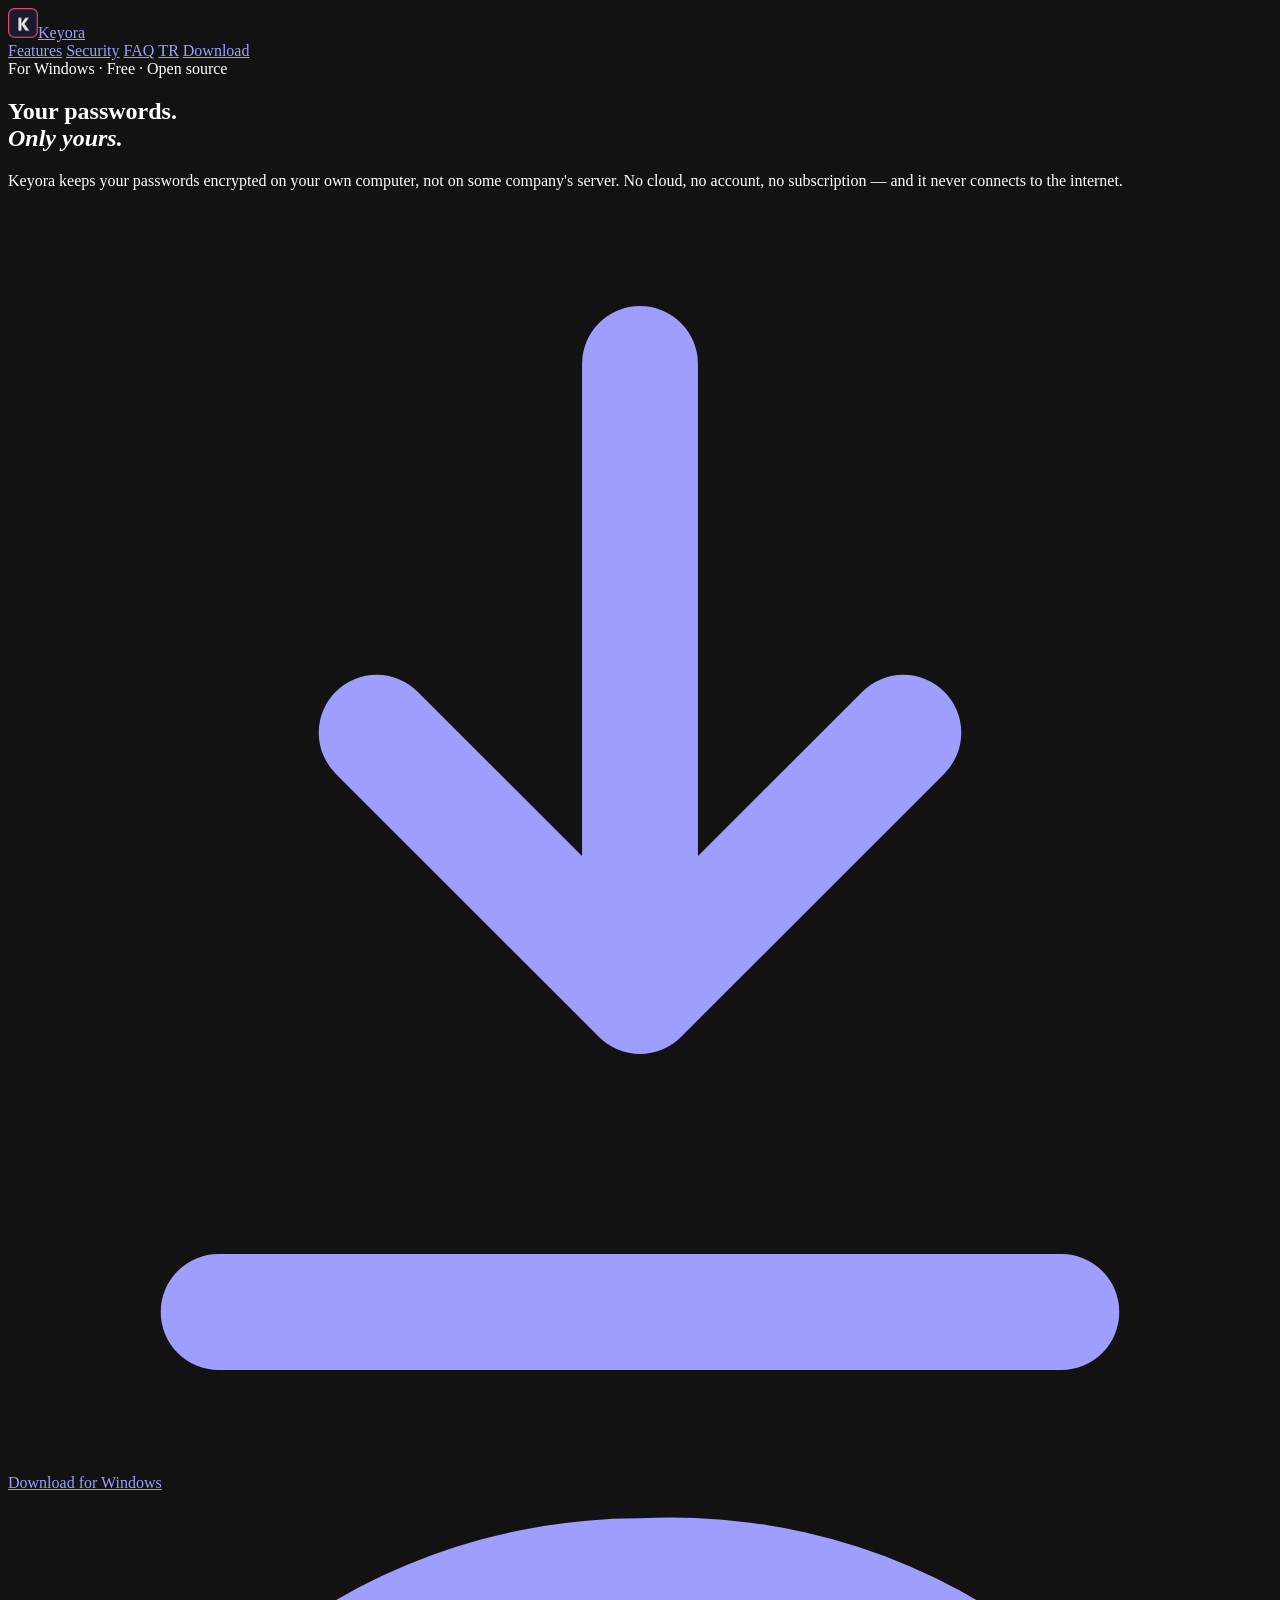
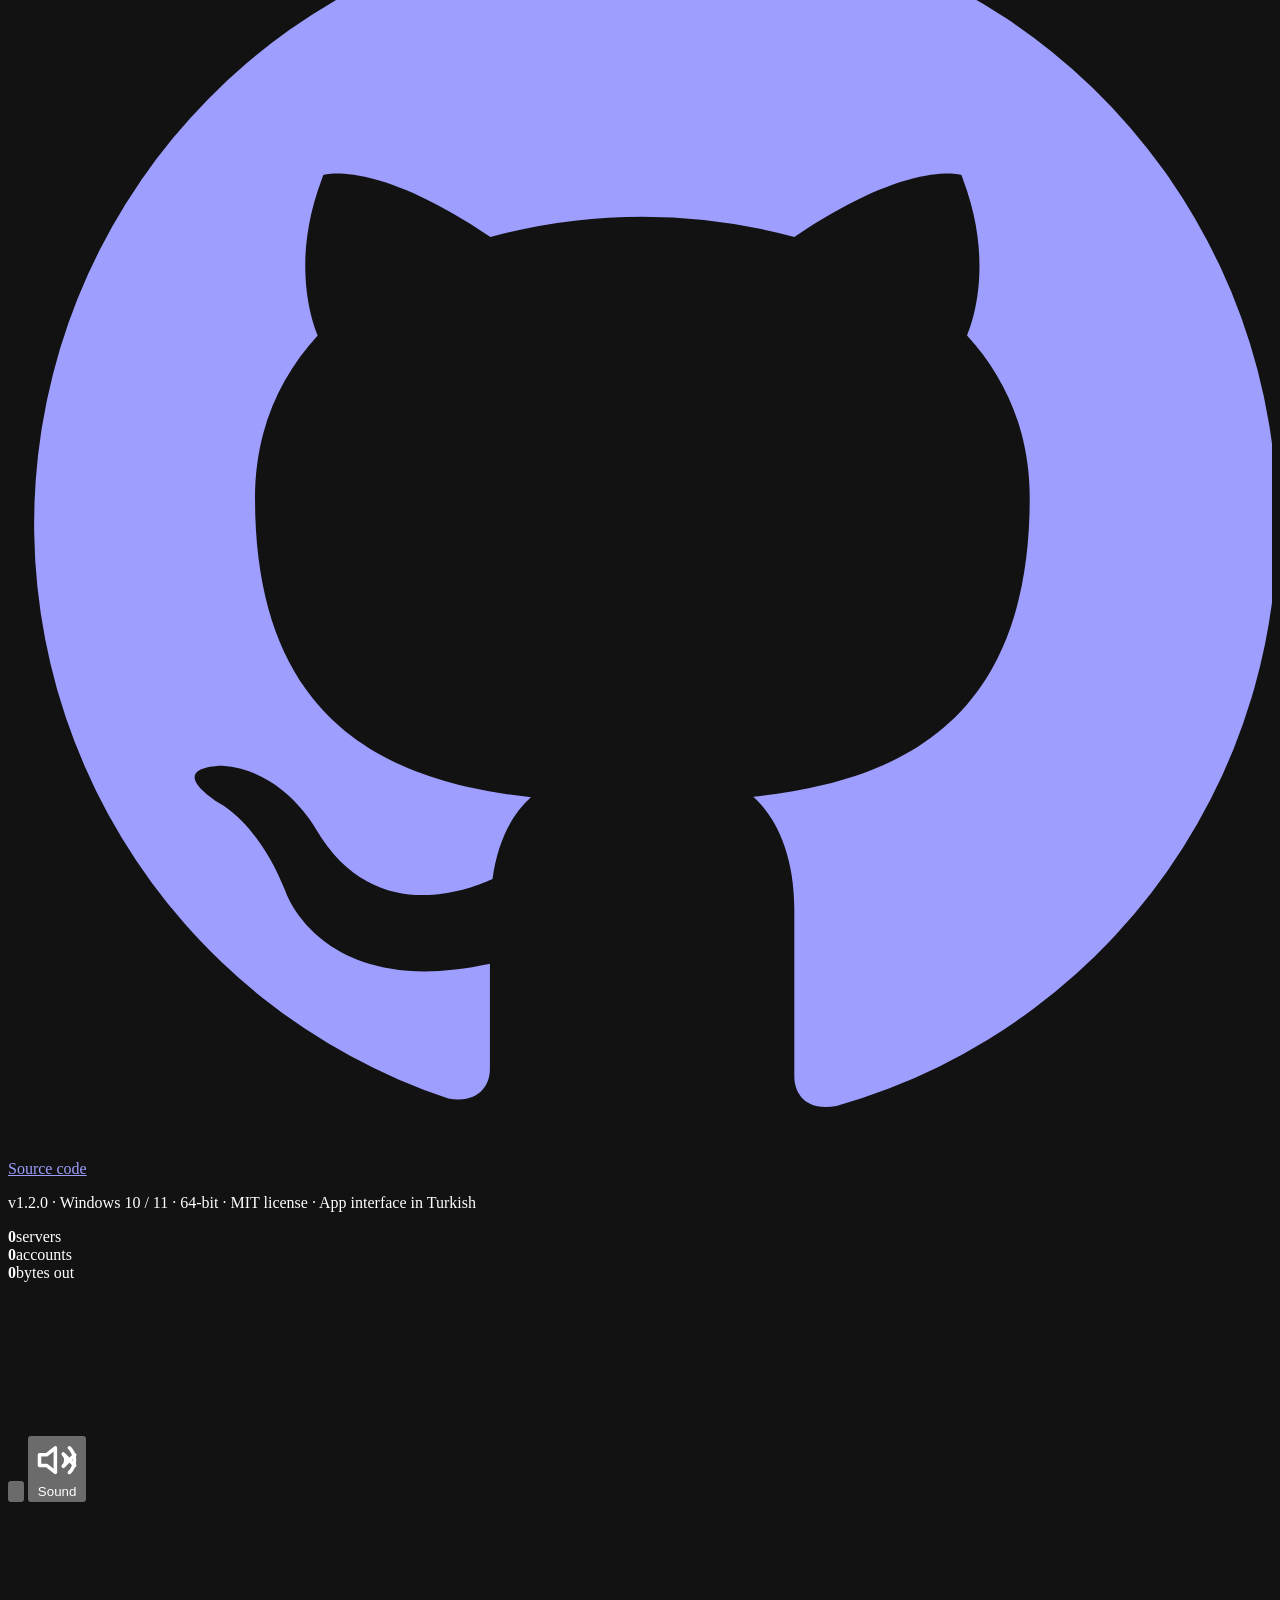
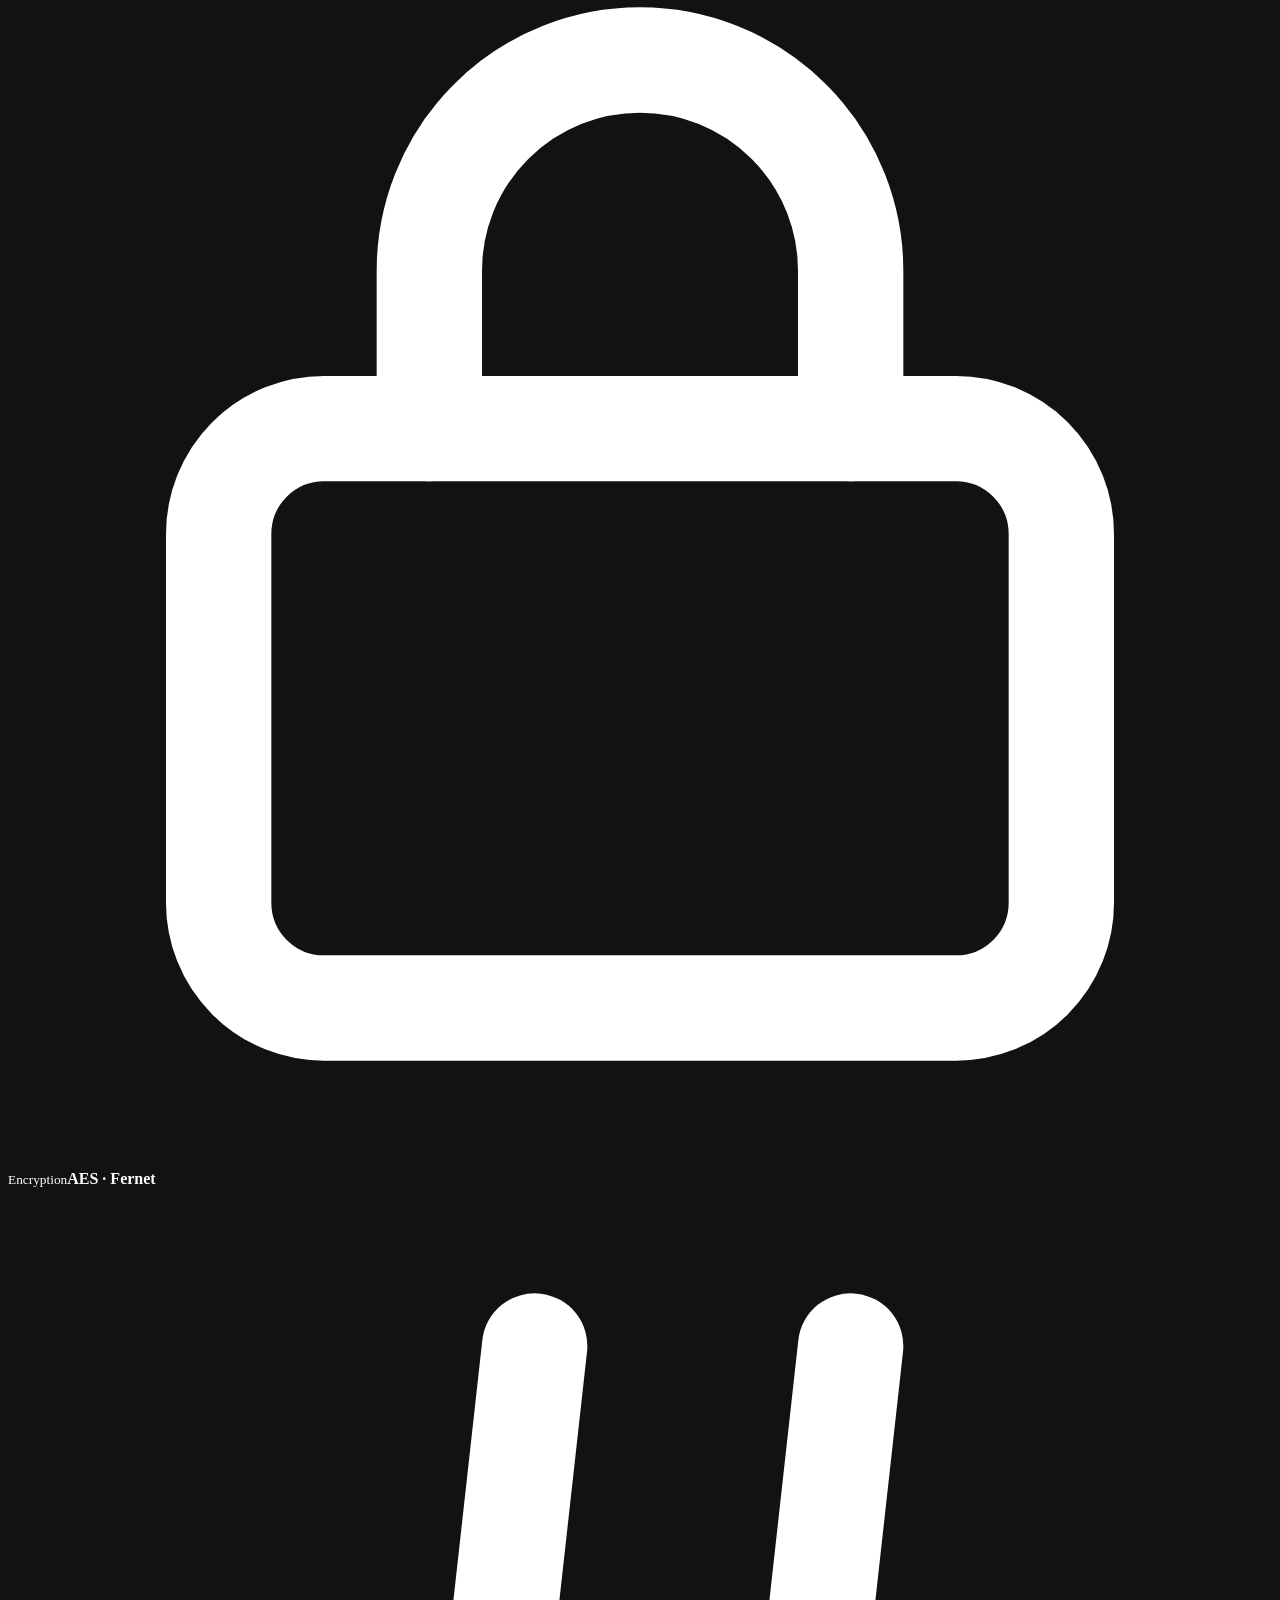
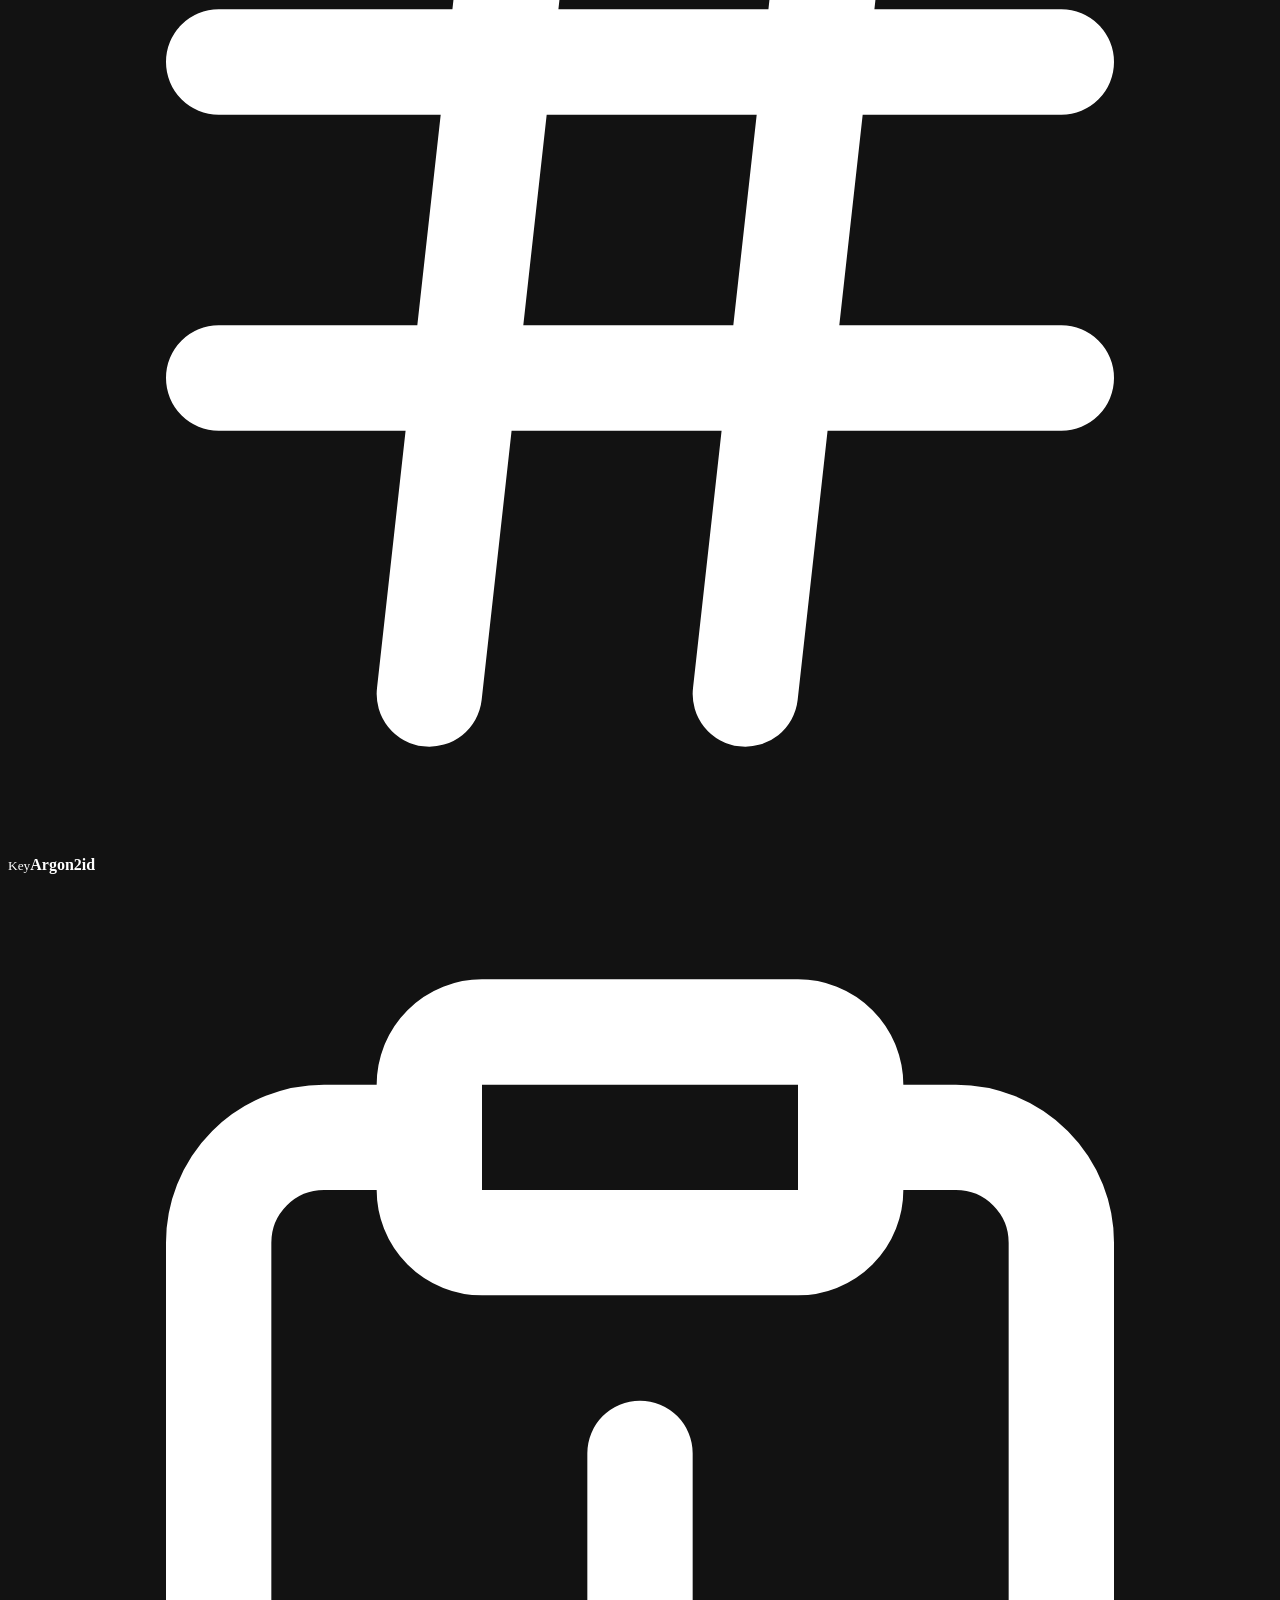
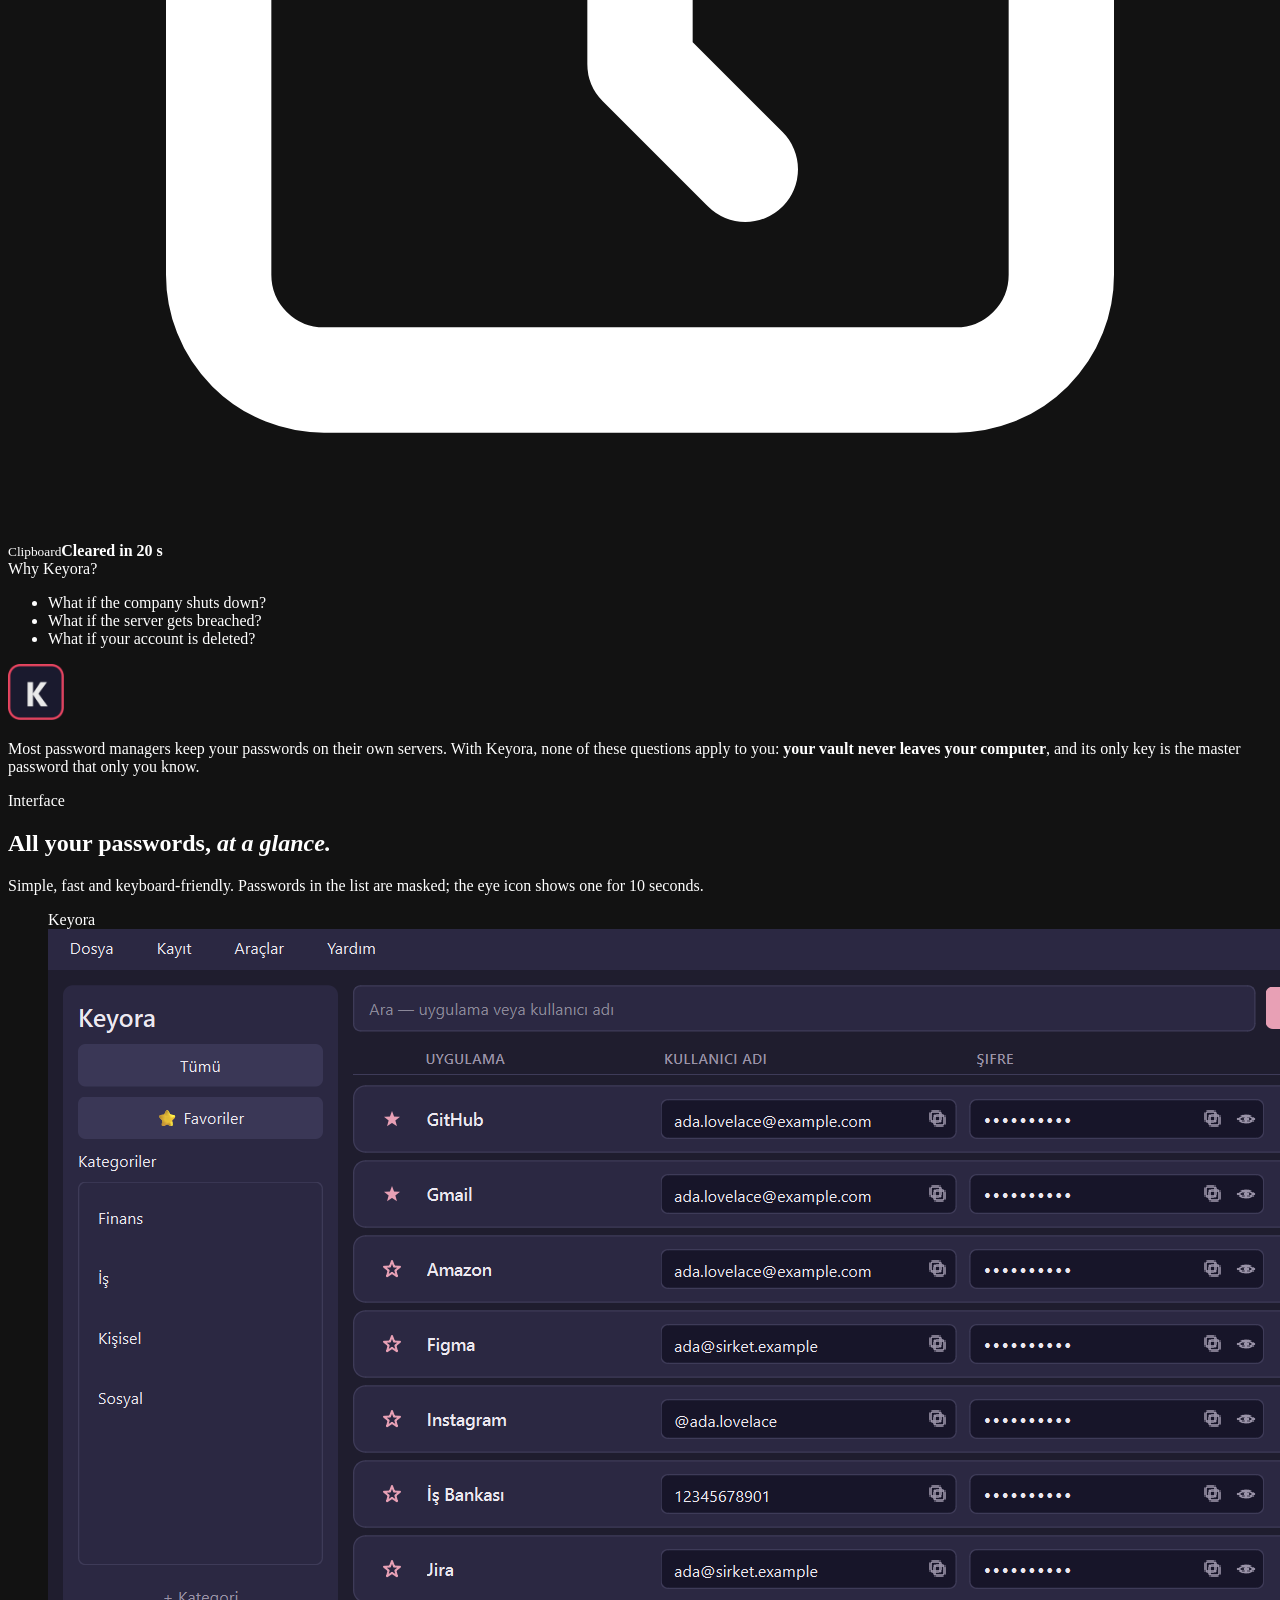
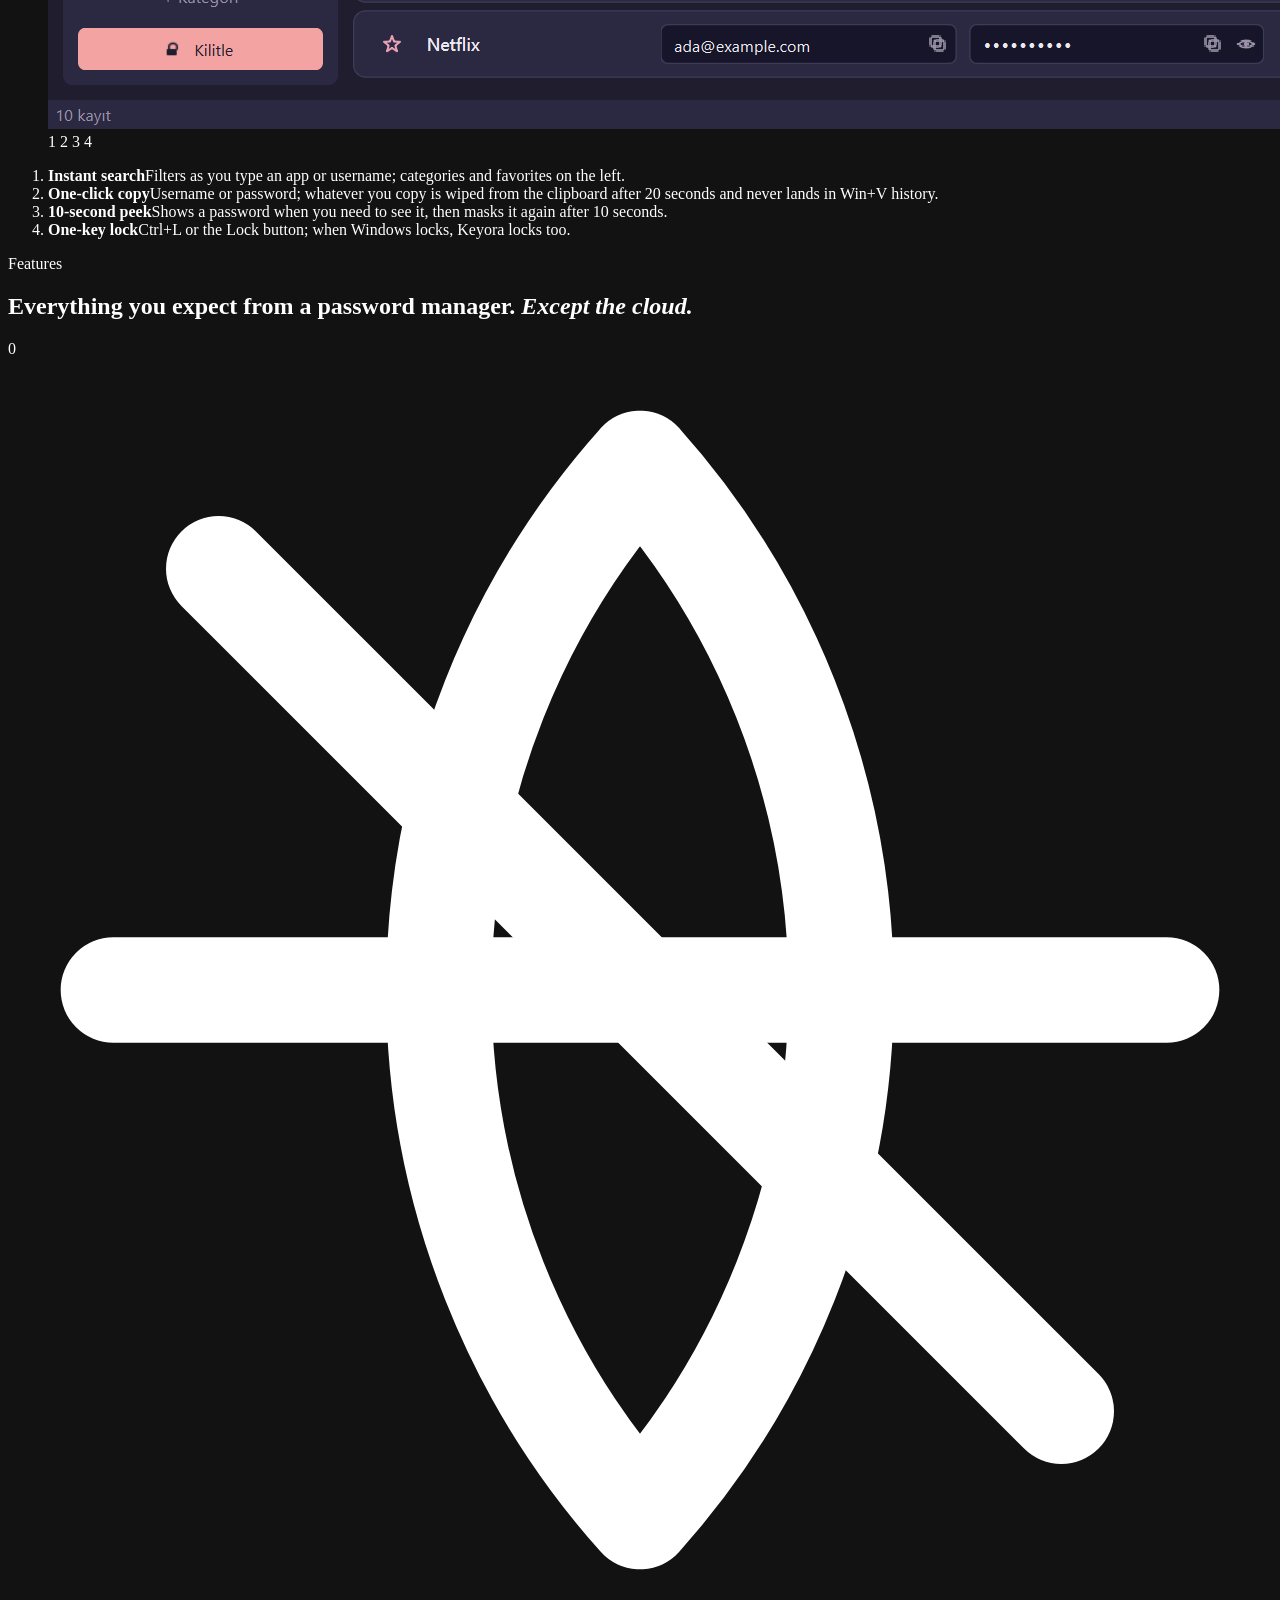
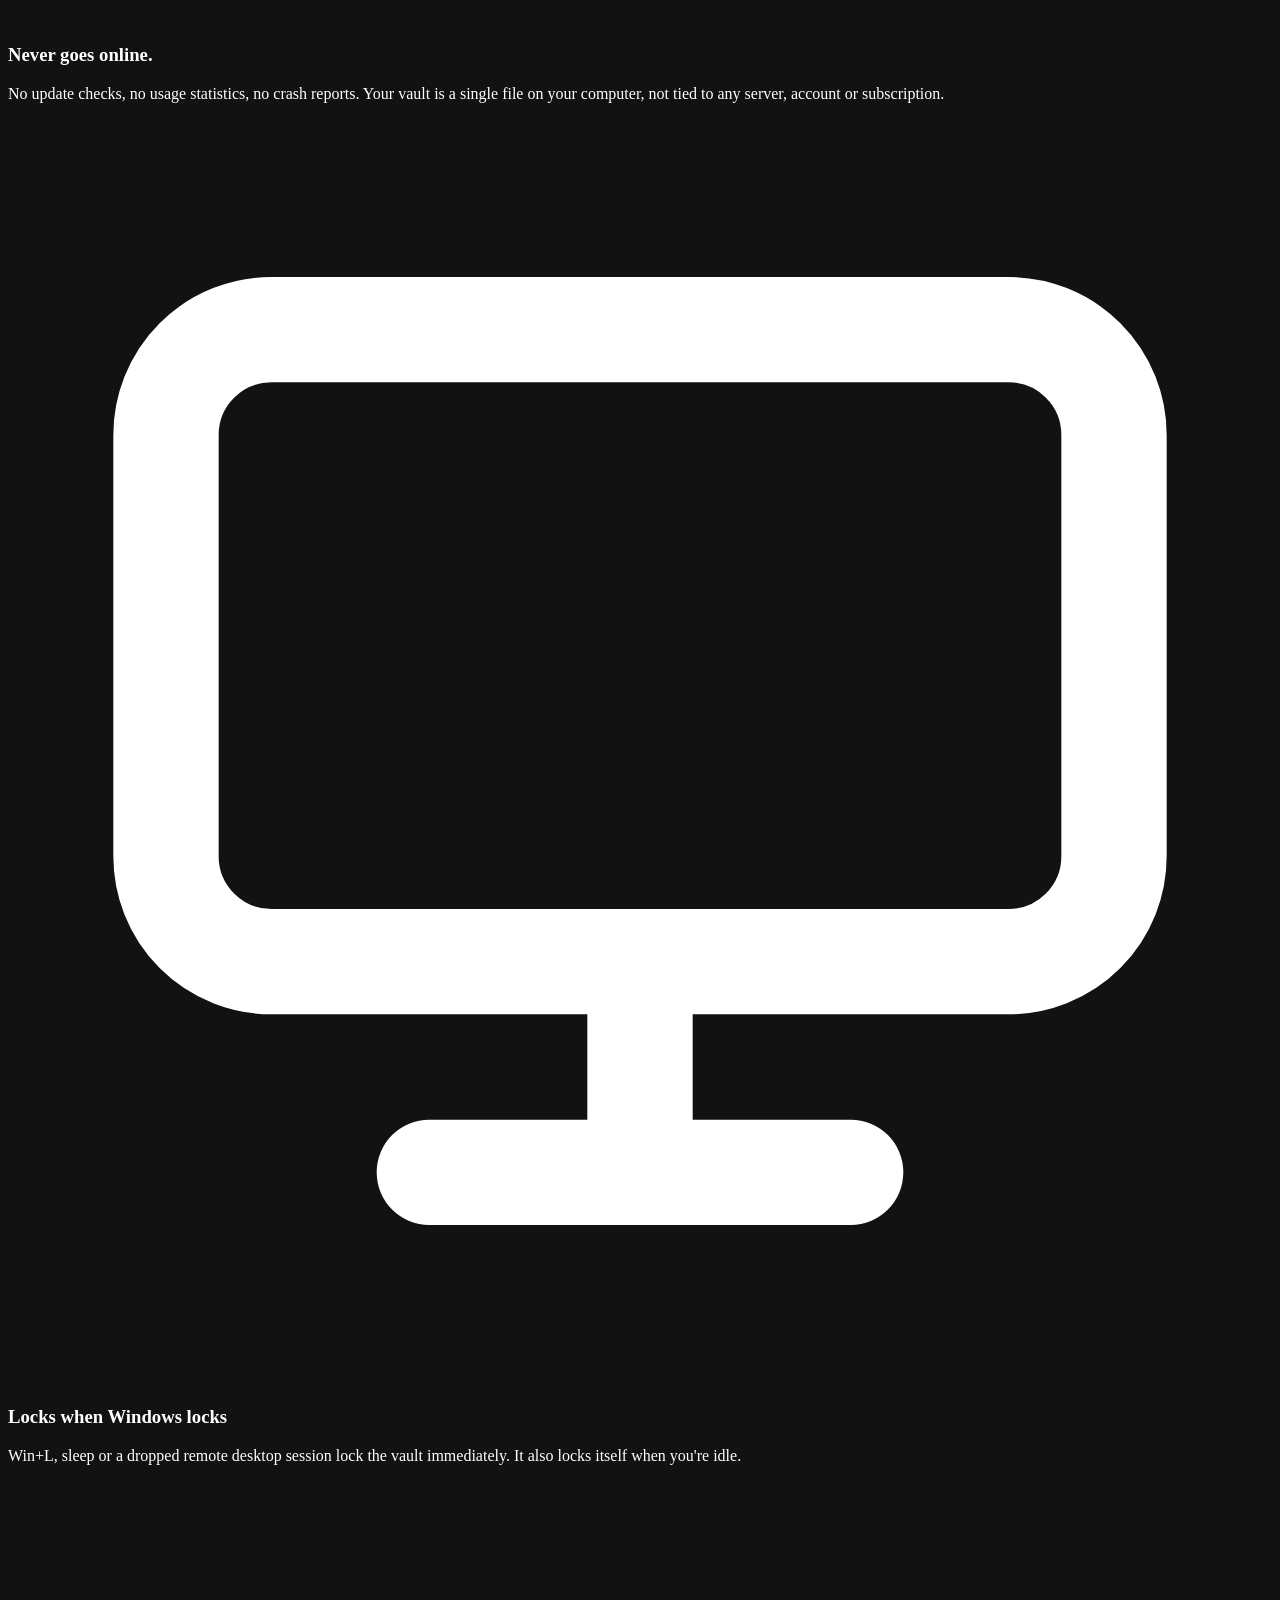
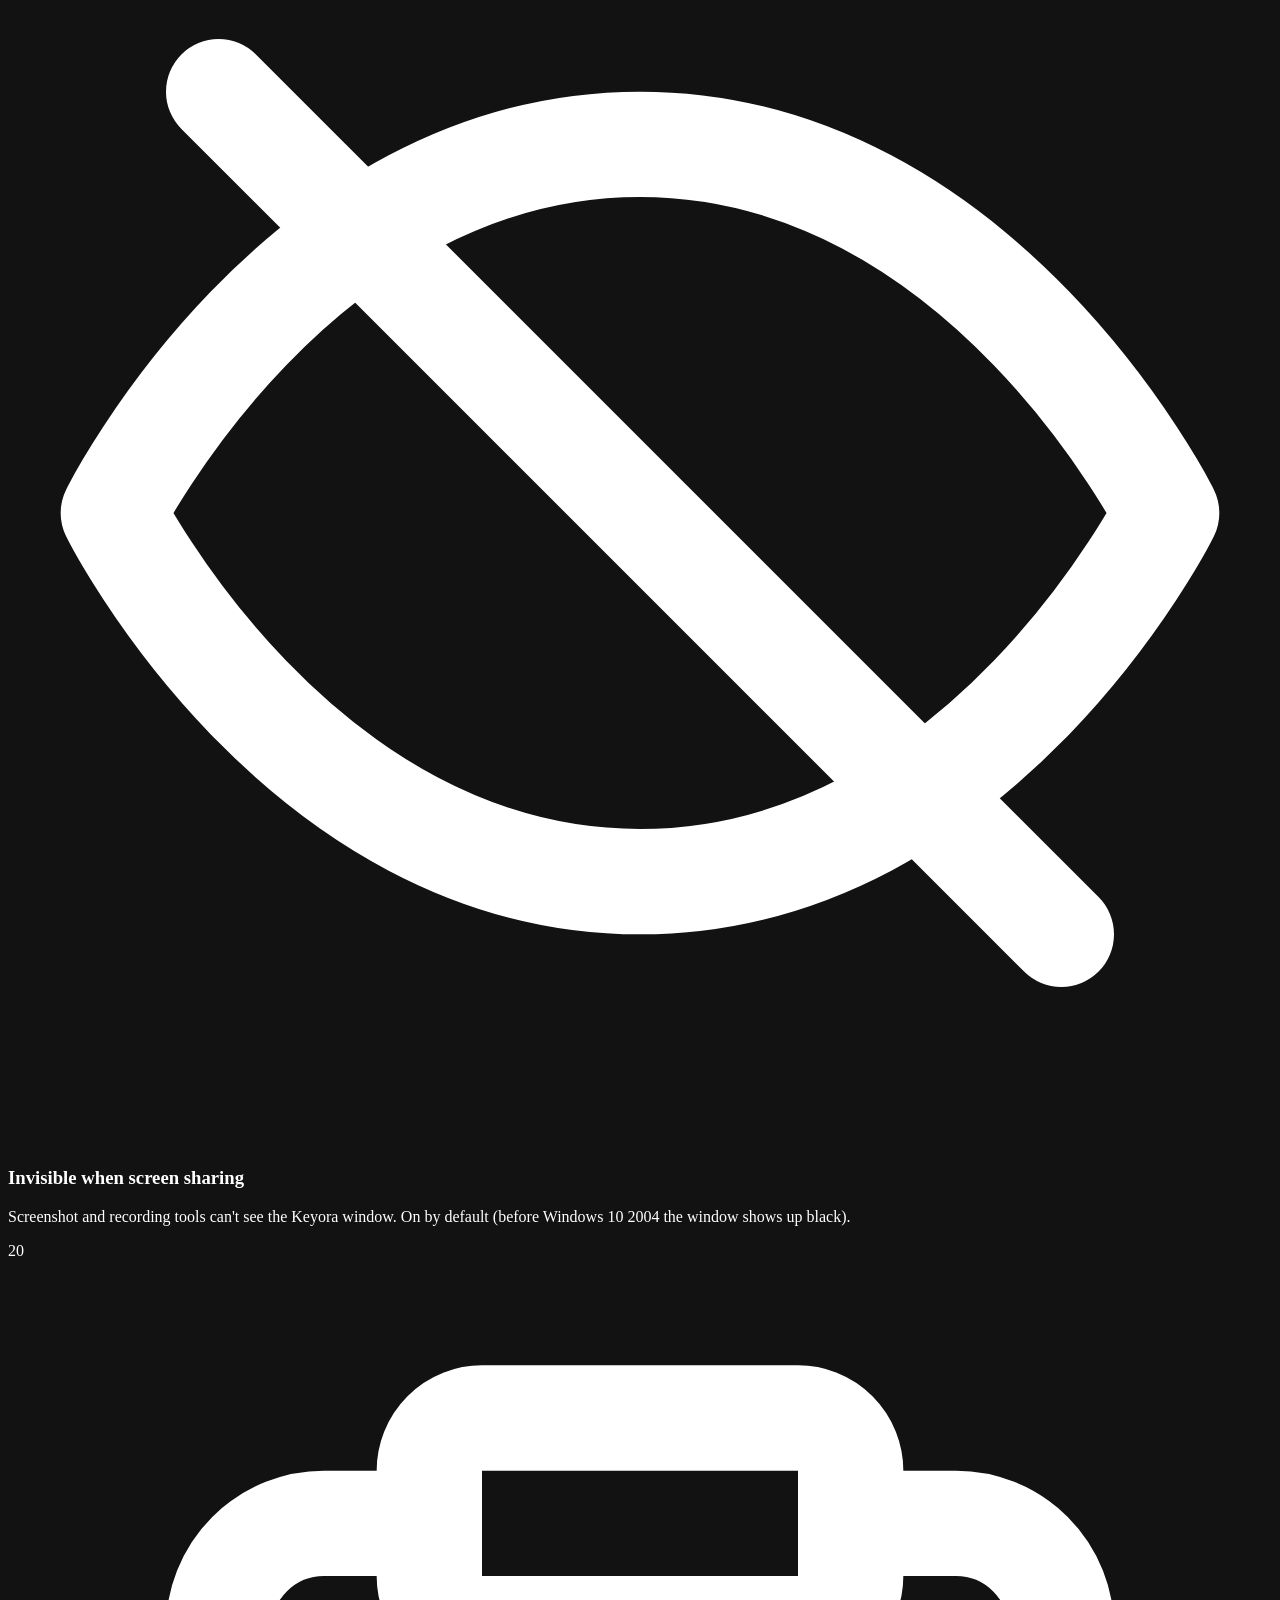
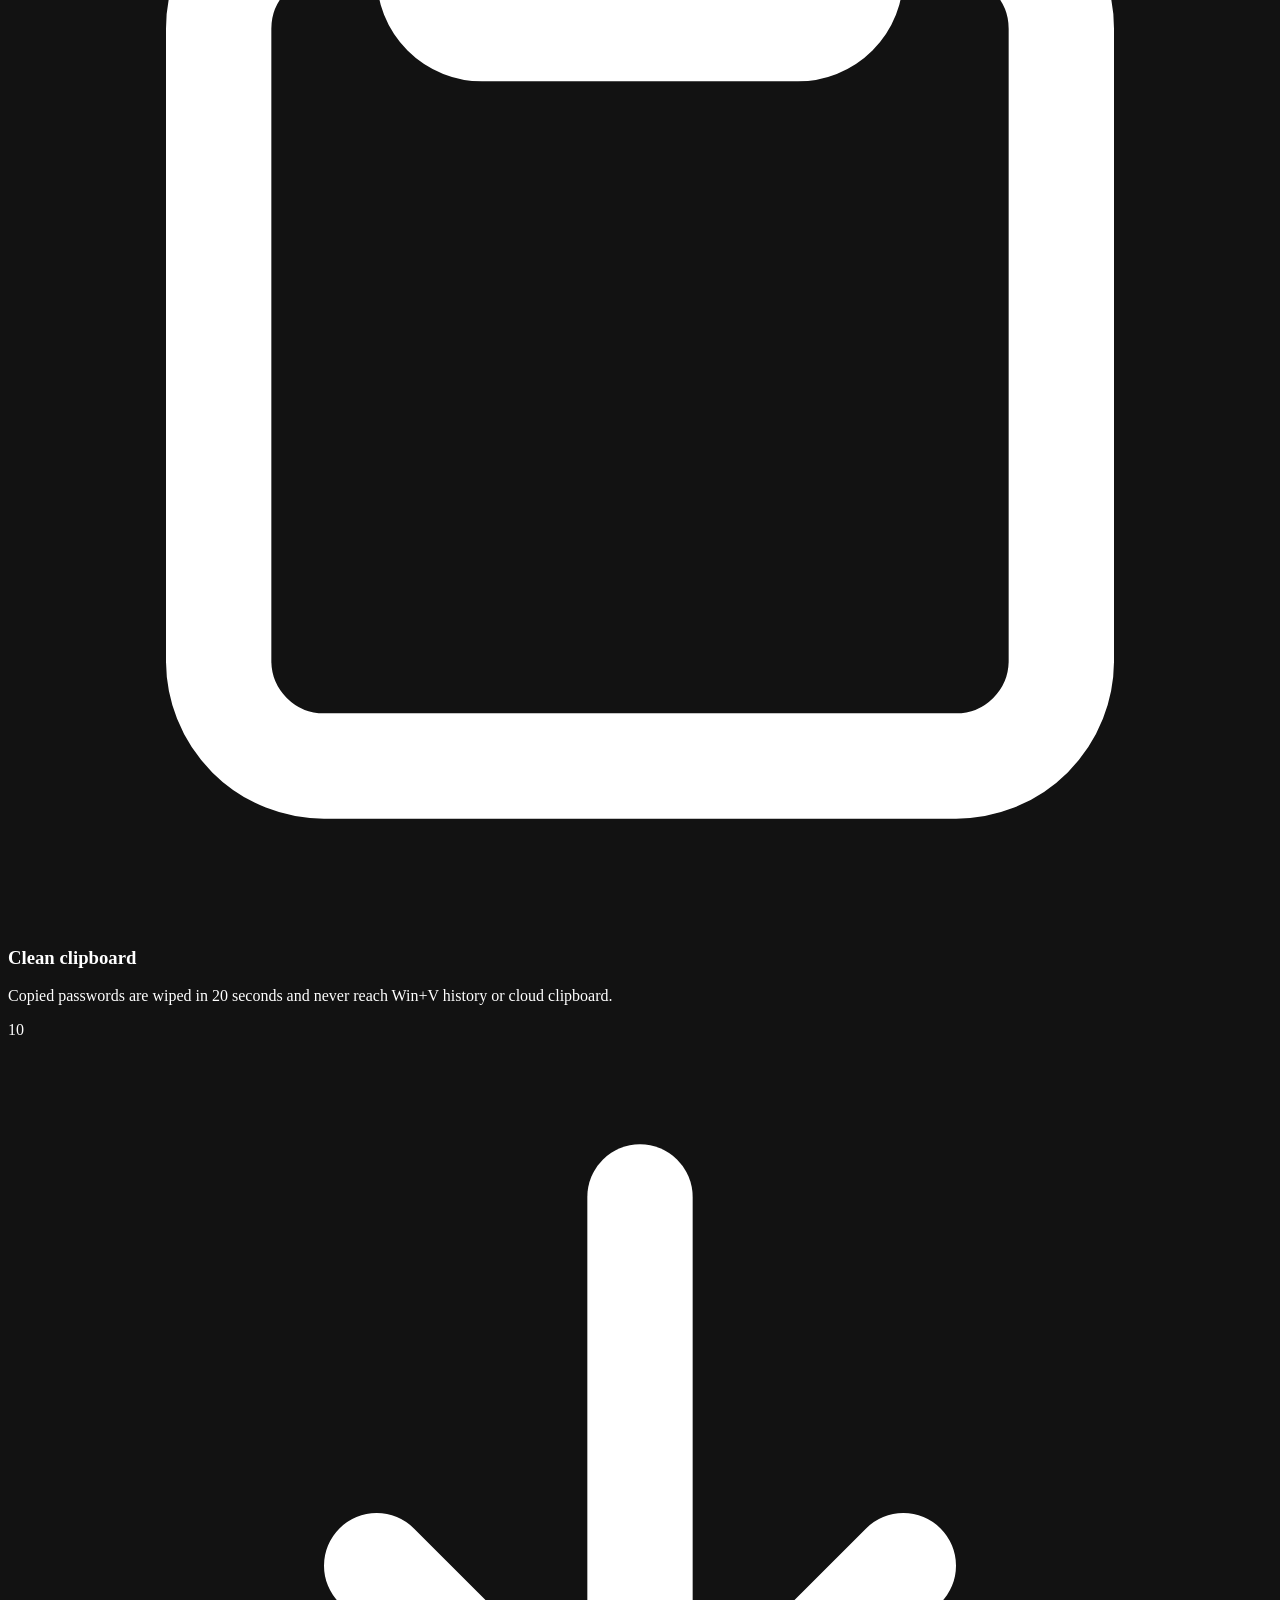
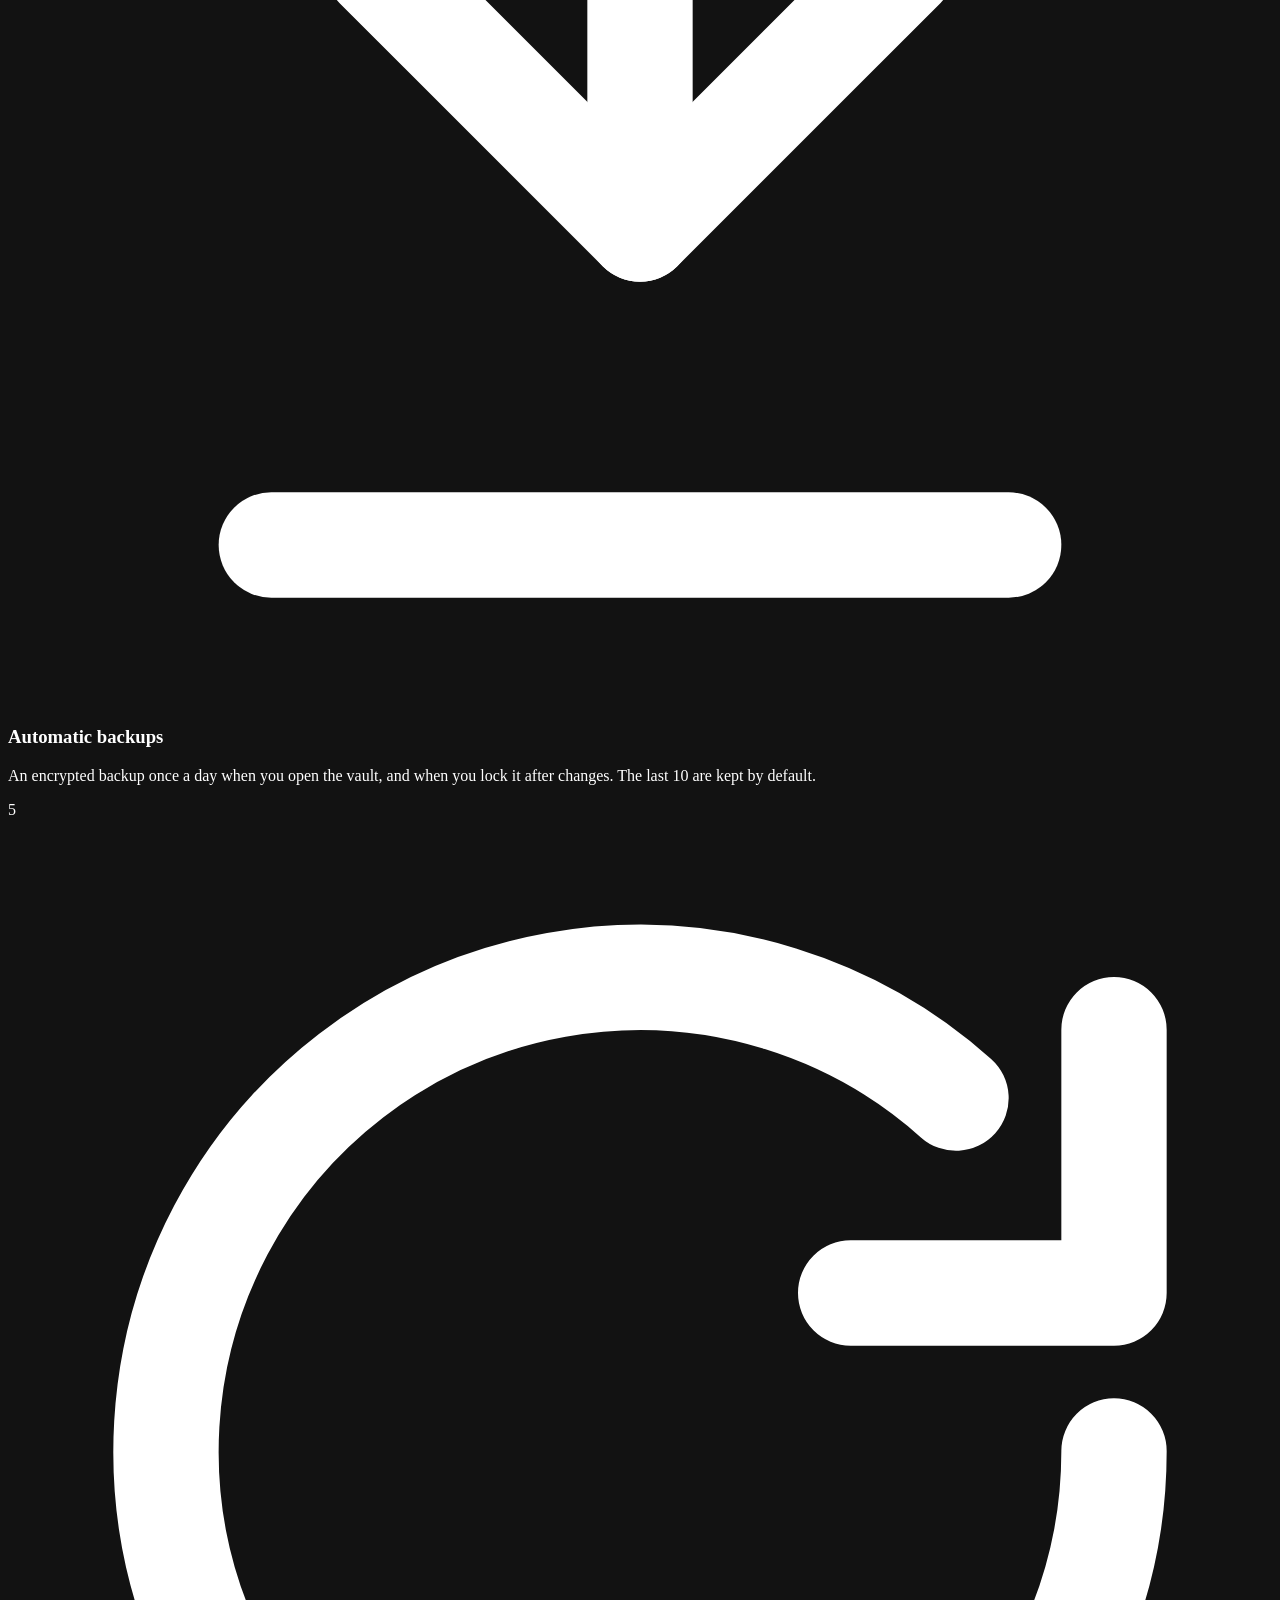
==== public/en/index.html @ 0792b91e "Tanıtım sayfası yeniden tasarlandı: video, bento özellikler, anahtar şeması - Videodaki marka dili (" ====
<!doctype html>
<html lang="en">
<head>
  <meta charset="utf-8">
  <meta name="viewport" content="width=device-width, initial-scale=1">
  <title>Keyora — Your passwords. Only yours.</title>
  <meta name="description" content="Keyora is a free, open-source Windows password manager that keeps your passwords only on your own computer, encrypted with Argon2id and Fernet. No cloud, no account, no internet connection.">
  <meta name="theme-color" content="#15101e">
  <meta name="color-scheme" content="dark">
  <link rel="alternate" hreflang="tr" href="/">
  <link rel="alternate" hreflang="en" href="/en/">
  <link rel="alternate" hreflang="x-default" href="/en/">
  <link rel="icon" href="/favicon.ico" sizes="any">
  <link rel="icon" type="image/png" href="/assets/keyora.png">
  <meta property="og:title" content="Keyora — Your passwords. Only yours.">
  <meta property="og:description" content="A free, open-source, fully offline password manager for Windows.">
  <meta property="og:image" content="/assets/main-dark.png">
  <meta property="og:type" content="website">
  <meta property="og:locale" content="en_US">
  <link rel="stylesheet" href="/assets/style.css">
  <script src="/assets/main.js"></script>
</head>
<body>

<header class="topbar">
  <div class="wrap">
    <a class="brand" href="/en/"><img src="/assets/keyora.png" alt="" width="30" height="30">Keyora</a>
    <nav class="nav" aria-label="Main menu">
      <a class="hide-md" href="#features">Features</a>
      <a class="hide-md" href="#security">Security</a>
      <a class="hide-md" href="#faq">FAQ</a>
      <a class="lang" href="/" hreflang="tr" lang="tr" aria-label="Türkçe">TR</a>
      <a class="btn primary" href="#download">Download</a>
    </nav>
  </div>
</header>

<main>
  <!-- ============ HERO ============ -->
  <section class="hero">
    <div class="grid-lines" aria-hidden="true"></div>
    <div class="wrap hero-grid">
      <div>
        <span class="eyebrow rise d1">For Windows · Free · Open source</span>
        <h1 class="rise d2">Your passwords.<br><em>Only yours.</em></h1>
        <p class="lede rise d3">Keyora keeps your passwords encrypted on your own computer, not on some company's server. No cloud, no account, no subscription — and it never connects to the internet.</p>
        <div class="cta rise d4">
          <a class="btn primary" href="https://github.com/emreayhn/keyora/releases/download/v1.2.0/Keyora-Setup-1.2.0.exe">
            <svg viewBox="0 0 24 24" fill="none" stroke="currentColor" stroke-width="2.2" stroke-linecap="round" stroke-linejoin="round" aria-hidden="true"><path d="M12 3v12m0 0-5-5m5 5 5-5M4 21h16"/></svg>
            Download for Windows
          </a>
          <a class="btn" href="https://github.com/emreayhn/keyora">
            <svg viewBox="0 0 24 24" fill="currentColor" aria-hidden="true"><path d="M12 .5a11.5 11.5 0 0 0-3.64 22.41c.58.1.79-.25.79-.56v-2c-3.2.7-3.88-1.37-3.88-1.37-.52-1.33-1.28-1.69-1.28-1.69-1.05-.71.08-.7.08-.7 1.16.08 1.77 1.19 1.77 1.19 1.03 1.77 2.7 1.26 3.36.96.1-.75.4-1.26.73-1.55-2.55-.29-5.24-1.28-5.24-5.68 0-1.26.45-2.28 1.19-3.09-.12-.29-.52-1.46.11-3.05 0 0 .97-.31 3.17 1.18a11 11 0 0 1 5.77 0c2.2-1.49 3.17-1.18 3.17-1.18.63 1.59.23 2.76.11 3.05.74.81 1.19 1.83 1.19 3.09 0 4.41-2.69 5.39-5.25 5.67.41.36.78 1.06.78 2.14v3.17c0 .31.21.67.8.56A11.5 11.5 0 0 0 12 .5z"/></svg>
            Source code
          </a>
        </div>
        <p class="cta-note rise d5">v1.2.0 · Windows 10 / 11 · 64-bit · MIT license · App interface in Turkish</p>
        <div class="zeros rise d6">
          <div><b>0</b><span>servers</span></div>
          <div><b>0</b><span>accounts</span></div>
          <div><b>0</b><span>bytes out</span></div>
        </div>
      </div>

      <div class="stage rise d4">
        <div class="phone">
          <video id="promo" src="/assets/media/keyora-tanitim.mp4" poster="/assets/media/keyora-tanitim-poster.jpg"
                 autoplay muted loop playsinline preload="metadata"
                 aria-label="Keyora promo video (in Turkish): main screen, password generator, new entry and security features"></video>
          <div class="vctl">
          <button class="vbtn" id="playpause" type="button" data-state="playing"
                  aria-label="Pause video" data-pause="Pause video" data-play="Play video">
            <svg viewBox="0 0 24 24" fill="currentColor" aria-hidden="true"><path class="pause-i" d="M7 5h3.5v14H7zM13.5 5H17v14h-3.5z"/><path class="play-i" d="M7 4.5v15l12.5-7.5z"/></svg>
          </button>
          <button class="vbtn" id="sound" type="button" aria-pressed="false" aria-label="Sound">
            <svg viewBox="0 0 24 24" fill="none" stroke="currentColor" stroke-width="2" stroke-linecap="round" stroke-linejoin="round" aria-hidden="true"><path d="M11 5 6 9H2v6h4l5 4z"/><path class="on" d="M15.5 8.5a5 5 0 0 1 0 7M19 5a10 10 0 0 1 0 14"/><path class="off" d="m22 9-6 6m0-6 6 6"/></svg>
            <span>Sound</span>
          </button>
          </div>
        </div>
        <div class="chip c1" aria-hidden="true">
          <span class="ico"><svg viewBox="0 0 24 24" fill="none" stroke="currentColor" stroke-width="2" stroke-linecap="round" stroke-linejoin="round"><rect x="4" y="10" width="16" height="11" rx="2"/><path d="M8 10V7a4 4 0 0 1 8 0v3"/></svg></span>
          <span><small>Encryption</small><strong>AES · Fernet</strong></span>
        </div>
        <div class="chip c2" aria-hidden="true">
          <span class="ico"><svg viewBox="0 0 24 24" fill="none" stroke="currentColor" stroke-width="2" stroke-linecap="round" stroke-linejoin="round"><path d="M4 9h16M4 15h16M10 3 8 21M16 3l-2 18"/></svg></span>
          <span><small>Key</small><strong>Argon2id</strong></span>
        </div>
        <div class="chip c3" aria-hidden="true">
          <span class="ico"><svg viewBox="0 0 24 24" fill="none" stroke="currentColor" stroke-width="2" stroke-linecap="round" stroke-linejoin="round"><rect x="8" y="3" width="8" height="4" rx="1"/><path d="M8 5H6a2 2 0 0 0-2 2v12a2 2 0 0 0 2 2h12a2 2 0 0 0 2-2V7a2 2 0 0 0-2-2h-2"/><path d="M12 11v4l2 2"/></svg></span>
          <span><small>Clipboard</small><strong>Cleared in 20 s</strong></span>
        </div>
      </div>
    </div>
  </section>

  <!-- ============ PROBLEM ============ -->
  <section class="problem">
    <div class="wrap">
      <span class="eyebrow reveal">Why Keyora?</span>
      <ul class="questions">
        <li><span>What if the company shuts down?</span></li>
        <li><span>What if the server gets breached?</span></li>
        <li><span>What if your account is deleted?</span></li>
      </ul>
      <div class="answer reveal">
        <img src="/assets/keyora.png" alt="" width="56" height="56">
        <p>Most password managers keep your passwords on their own servers. With Keyora, none of these questions apply to you: <strong>your vault never leaves your computer</strong>, and its only key is the master password that only you know.</p>
      </div>
    </div>
  </section>

  <!-- ============ PRODUCT ============ -->
  <section>
    <div class="wrap">
      <div class="head reveal">
        <span class="eyebrow">Interface</span>
        <h2>All your passwords, <em>at a glance.</em></h2>
        <p class="lede">Simple, fast and keyboard-friendly. Passwords in the list are masked; the eye icon shows one for 10 seconds.</p>
      </div>
      <figure class="window reveal">
        <div class="bar" aria-hidden="true"><i></i><i></i><i></i><span>Keyora</span></div>
        <div class="shot-wrap">
          <img src="/assets/main-dark.png" width="1375" height="800" loading="lazy"
               alt="Keyora main window: categories on the left, entry rows with app name, username and masked password on the right">
          <span class="pin p1" aria-hidden="true">1</span>
          <span class="pin p2" aria-hidden="true">2</span>
          <span class="pin p3" aria-hidden="true">3</span>
          <span class="pin p4" aria-hidden="true">4</span>
        </div>
      </figure>
      <ol class="notes reveal">
        <li><strong>Instant search</strong>Filters as you type an app or username; categories and favorites on the left.</li>
        <li><strong>One-click copy</strong>Username or password; whatever you copy is wiped from the clipboard after 20 seconds and never lands in Win+V history.</li>
        <li><strong>10-second peek</strong>Shows a password when you need to see it, then masks it again after 10 seconds.</li>
        <li><strong>One-key lock</strong>Ctrl+L or the Lock button; when Windows locks, Keyora locks too.</li>
      </ol>
    </div>
  </section>

  <!-- ============ FEATURES ============ -->
  <section id="features">
    <div class="wrap">
      <div class="head center reveal">
        <span class="eyebrow">Features</span>
        <h2>Everything you expect from a password manager. <em>Except the cloud.</em></h2>
      </div>
      <div class="bento">
        <article class="tile lead-tile reveal">
          <span class="big-num" aria-hidden="true">0</span>
          <span class="ico"><svg viewBox="0 0 24 24" fill="none" stroke="currentColor" stroke-width="2" stroke-linecap="round" stroke-linejoin="round" aria-hidden="true"><path d="M2 12h20M12 2a15 15 0 0 1 0 20M12 2a15 15 0 0 0 0 20"/><path d="m4 4 16 16"/></svg></span>
          <h3>Never goes online.</h3>
          <p>No update checks, no usage statistics, no crash reports. Your vault is a single file on your computer, not tied to any server, account or subscription.</p>
        </article>
        <article class="tile reveal">
          <span class="ico"><svg viewBox="0 0 24 24" fill="none" stroke="currentColor" stroke-width="2" stroke-linecap="round" stroke-linejoin="round" aria-hidden="true"><rect x="3" y="4" width="18" height="12" rx="2"/><path d="M8 20h8M12 16v4"/></svg></span>
          <h3>Locks when Windows locks</h3>
          <p>Win+L, sleep or a dropped remote desktop session lock the vault immediately. It also locks itself when you're idle.</p>
        </article>
        <article class="tile reveal">
          <span class="ico"><svg viewBox="0 0 24 24" fill="none" stroke="currentColor" stroke-width="2" stroke-linecap="round" stroke-linejoin="round" aria-hidden="true"><path d="M2 12s3.5-7 10-7 10 7 10 7-3.5 7-10 7S2 12 2 12z"/><path d="m4 4 16 16"/></svg></span>
          <h3>Invisible when screen sharing</h3>
          <p>Screenshot and recording tools can't see the Keyora window. On by default (before Windows 10 2004 the window shows up black).</p>
        </article>
        <article class="tile reveal">
          <span class="big-num" aria-hidden="true">20</span>
          <span class="ico"><svg viewBox="0 0 24 24" fill="none" stroke="currentColor" stroke-width="2" stroke-linecap="round" stroke-linejoin="round" aria-hidden="true"><rect x="8" y="3" width="8" height="4" rx="1"/><path d="M8 5H6a2 2 0 0 0-2 2v12a2 2 0 0 0 2 2h12a2 2 0 0 0 2-2V7a2 2 0 0 0-2-2h-2"/></svg></span>
          <h3>Clean clipboard</h3>
          <p>Copied passwords are wiped in 20 seconds and never reach Win+V history or cloud clipboard.</p>
        </article>
        <article class="tile reveal">
          <span class="big-num" aria-hidden="true">10</span>
          <span class="ico"><svg viewBox="0 0 24 24" fill="none" stroke="currentColor" stroke-width="2" stroke-linecap="round" stroke-linejoin="round" aria-hidden="true"><path d="M12 3v12"/><path d="m7 10 5 5 5-5"/><path d="M5 21h14"/></svg></span>
          <h3>Automatic backups</h3>
          <p>An encrypted backup once a day when you open the vault, and when you lock it after changes. The last 10 are kept by default.</p>
        </article>
        <article class="tile reveal">
          <span class="big-num" aria-hidden="true">5</span>
          <span class="ico"><svg viewBox="0 0 24 24" fill="none" stroke="currentColor" stroke-width="2" stroke-linecap="round" stroke-linejoin="round" aria-hidden="true"><path d="M21 12a9 9 0 1 1-3-6.7"/><path d="M21 4v5h-5"/></svg></span>
          <h3>Password history</h3>
          <p>The last 5 passwords of every entry are kept, so you can recover one you changed by mistake.</p>
        </article>
        <article class="tile wide reveal">
          <span class="ico"><svg viewBox="0 0 24 24" fill="none" stroke="currentColor" stroke-width="2" stroke-linecap="round" stroke-linejoin="round" aria-hidden="true"><path d="M4 7h16M4 12h10M4 17h7"/><path d="m17 15 2 2 3-4"/></svg></span>
          <h3>Strong password generator</h3>
          <p>Pick the length and character types; passwords come from the operating system's secure random number generator.</p>
        </article>
        <article class="tile wide reveal">
          <span class="ico"><svg viewBox="0 0 24 24" fill="none" stroke="currentColor" stroke-width="2" stroke-linecap="round" stroke-linejoin="round" aria-hidden="true"><circle cx="12" cy="12" r="9"/><path d="M12 3a9 9 0 0 0 0 18z" fill="currentColor"/></svg></span>
          <h3>Dark and light themes, shortcuts</h3>
          <p>Switch instantly between pastel dark and light themes. Ctrl+N new entry, Ctrl+G generator, Ctrl+H password health.</p>
        </article>
      </div>
    </div>
  </section>

  <!-- ============ SECURITY ============ -->
  <section id="security" class="security">
    <div class="wrap">
      <div class="head center reveal">
        <span class="eyebrow">Security</span>
        <h2>How your key <em>is born.</em></h2>
        <p class="lede">Keyora doesn't invent its own cryptography; it relies on widely used, well-reviewed libraries.</p>
      </div>

      <div class="kdf reveal" role="img" aria-label="The master password is never stored. It goes through two separate Argon2id runs, each with its own salt: one produces a verification hash that only checks whether the password is right, the other produces the encryption key with 64 MB of memory and 3 passes, never written to disk. That key encrypts your entries with Fernet (AES-128-CBC + HMAC-SHA256).">
        <div class="node root"><small>You</small><strong>Master password</strong><p>Never stored anywhere.</p></div>
        <div class="fork"></div>
        <div class="branches">
          <div class="branch">
            <div class="node"><small>Argon2id · salt 1</small><strong>Verification hash</strong><p>Only answers "is the password right?"</p></div>
          </div>
          <div class="branch">
            <div class="node"><small>Argon2id · salt 2</small><strong>Encryption key</strong><p>64 MB memory, 3 passes. Not written to disk.</p></div>
            <div class="wire"></div>
            <div class="node ok"><small>Fernet</small><strong>Encrypted entries</strong><p>AES-128-CBC + HMAC-SHA256</p></div>
          </div>
        </div>
      </div>

      <div class="facts">
        <div class="fact reveal"><b>What's encrypted?</b><p>Passwords, app names, usernames, notes and category names. The contents can't be read without your master password.</p></div>
        <div class="fact reveal"><b>Brute-force protection</b><p>After 3 wrong attempts, the wait grows with each try (up to 5 minutes). Restarting the app doesn't reset it.</p></div>
        <div class="fact reveal"><b>Open source</b><p>All of the code is on GitHub. Anyone can read and audit what it does.</p></div>
      </div>
      <p class="warn reveal"><strong>By design:</strong> if you forget your master password, your vault cannot be opened in any way. There is no recovery email and no back door. Keep your master password somewhere safe.</p>
    </div>
  </section>

  <!-- ============ HEALTH + IMPORT ============ -->
  <section>
    <div class="wrap">
      <div class="split">
        <div class="reveal">
          <span class="eyebrow">Password Health</span>
          <h2>See which passwords <em>need changing.</em></h2>
          <p class="lede">The report scans your vault and lists the entries that need attention; it's calculated entirely on your computer. Double-click an entry to fix it right away.</p>
          <ul class="checks">
            <li><span><strong>Weak</strong> — short or using too few character types</span></li>
            <li><span><strong>Reused</strong> — the same password on more than one account</span></li>
            <li><span><strong>Old</strong> — not changed for a year</span></li>
          </ul>
        </div>
        <div class="window tilt reveal">
          <div class="bar" aria-hidden="true"><i></i><i></i><i></i><span>Password Health</span></div>
          <img src="/assets/health-dark.png" width="900" height="650" loading="lazy" alt="Password Health report: a 70 percent health score with tabs for weak, reused and old passwords">
        </div>
      </div>

      <div class="split flip">
        <div class="reveal">
          <span class="eyebrow">Import</span>
          <h2>Move your passwords over <em>in minutes.</em></h2>
          <p class="lede">Pick the export file from the app you use now. Keyora detects the format, shows a preview first, skips duplicates and makes a backup before importing.</p>
          <div class="chips">
            <span>Chrome</span><span>Edge</span><span>Brave</span><span>Firefox</span><span>Bitwarden</span><span>KeePassXC</span><span>KeePass 2</span><span>LastPass</span><span>CSV</span>
          </div>
        </div>
        <div class="window tilt reveal">
          <div class="bar" aria-hidden="true"><i></i><i></i><i></i><span>Import</span></div>
          <img src="/assets/import-dark.png" width="900" height="750" loading="lazy" alt="Import window: format guide and a table of expected columns">
        </div>
      </div>
    </div>
  </section>

  <!-- ============ DOWNLOAD ============ -->
  <section id="download" class="download">
    <div class="wrap">
      <div class="band reveal">
        <img class="k" src="/assets/keyora.png" alt="" width="76" height="76">
        <h2>Take your passwords <em>back.</em></h2>
        <p class="lede">Free. No sign-up, account or email required. No administrator rights needed to install.</p>
        <div class="cta">
          <a class="btn primary" href="https://github.com/emreayhn/keyora/releases/download/v1.2.0/Keyora-Setup-1.2.0.exe">
            <svg viewBox="0 0 24 24" fill="none" stroke="currentColor" stroke-width="2.2" stroke-linecap="round" stroke-linejoin="round" aria-hidden="true"><path d="M12 3v12m0 0-5-5m5 5 5-5M4 21h16"/></svg>
            Installer (recommended)
          </a>
          <a class="btn" href="https://github.com/emreayhn/keyora/releases/download/v1.2.0/Keyora.exe">Portable .exe</a>
        </div>
        <p class="alt">Windows 10 (1809) or 11, 64-bit · <a href="https://github.com/emreayhn/keyora/releases">All versions and release notes</a></p>
      </div>
    </div>
  </section>

  <!-- ============ FAQ ============ -->
  <section id="faq">
    <div class="wrap">
      <div class="head center reveal">
        <span class="eyebrow">FAQ</span>
        <h2>Questions, answered</h2>
      </div>
      <div class="faq reveal">
        <details>
          <summary>Where is my data stored?</summary>
          <p>Your vault lives in <code>%LOCALAPPDATA%\Keyora\keyora.db</code>, inside your Windows user folder. Wherever you install the app, it uses the same file. Your entries are encrypted and can't be read without your master password.</p>
        </details>
        <details>
          <summary>Is there cloud sync or a phone app?</summary>
          <p>No, on purpose. The point of Keyora is that your passwords never leave your computer. To move to another computer, carry a backup file over yourself: install Keyora there, create a temporary vault, then restore the backup from Ayarlar → Yedekleme → Yedekten Geri Yükle (Settings → Backup → Restore from Backup). The restored vault opens with the master password it had when the backup was made.</p>
        </details>
        <details>
          <summary>Windows warns about an "unknown publisher". Is it safe?</summary>
          <p>The warning appears because the file isn't signed with a paid code-signing certificate; it says nothing about the app itself. Choose "More info → Run anyway" to continue. The full source code is public on GitHub.</p>
        </details>
        <details>
          <summary>Will uninstalling delete my passwords?</summary>
          <p>No. Uninstalling removes only the program; your vault and backups stay where they are, and reinstalling opens the same vault. To remove everything, delete the <code>%LOCALAPPDATA%\Keyora</code> folder yourself. If you chose a different backup folder in Settings, delete that too.</p>
        </details>
        <details>
          <summary>I use Keyora 1.0.0. How do I upgrade?</summary>
          <p>Just run the new installer; your vault is found automatically. On first sign-in it's converted to the new format, and a backup is made automatically before the conversion. Afterwards, delete any old 1.0.0 exe copies, since the old version can't read the converted vault correctly. The pre-conversion backup is in the old format, so its app names, usernames, notes and category names are in plain text; once you're happy with the new version, delete it from Ayarlar → Yedekleme → Eski Yedeği Sil (Settings → Backup → Delete Old Backup).</p>
        </details>
        <details>
          <summary>Can I store two-factor (2FA) codes?</summary>
          <p>No. Keeping passwords and 2FA codes in the same place defeats the purpose of the second factor. That's why 2FA codes are deliberately left out when importing, and Keyora tells you how many were skipped.</p>
        </details>
        <details>
          <summary>Does it cost anything? Any ads or data collection?</summary>
          <p>Keyora is free and open source under the MIT license. It has no ads, collects no data and never goes online. This page has no ads or visitor-tracking scripts either.</p>
        </details>
      </div>
    </div>
  </section>
</main>

<footer>
  <div class="wrap">
    <a class="brand" href="/en/"><img src="/assets/keyora.png" alt="" width="30" height="30">Keyora</a>
    <nav aria-label="Footer menu">
      <a href="https://github.com/emreayhn/keyora">GitHub</a>
      <a href="https://github.com/emreayhn/keyora/releases">Releases</a>
      <a href="/" hreflang="tr" lang="tr">Türkçe</a>
    </nav>
    <span>© 2026 Emre Ayhan · MIT license</span>
  </div>
</footer>

</body>
</html>
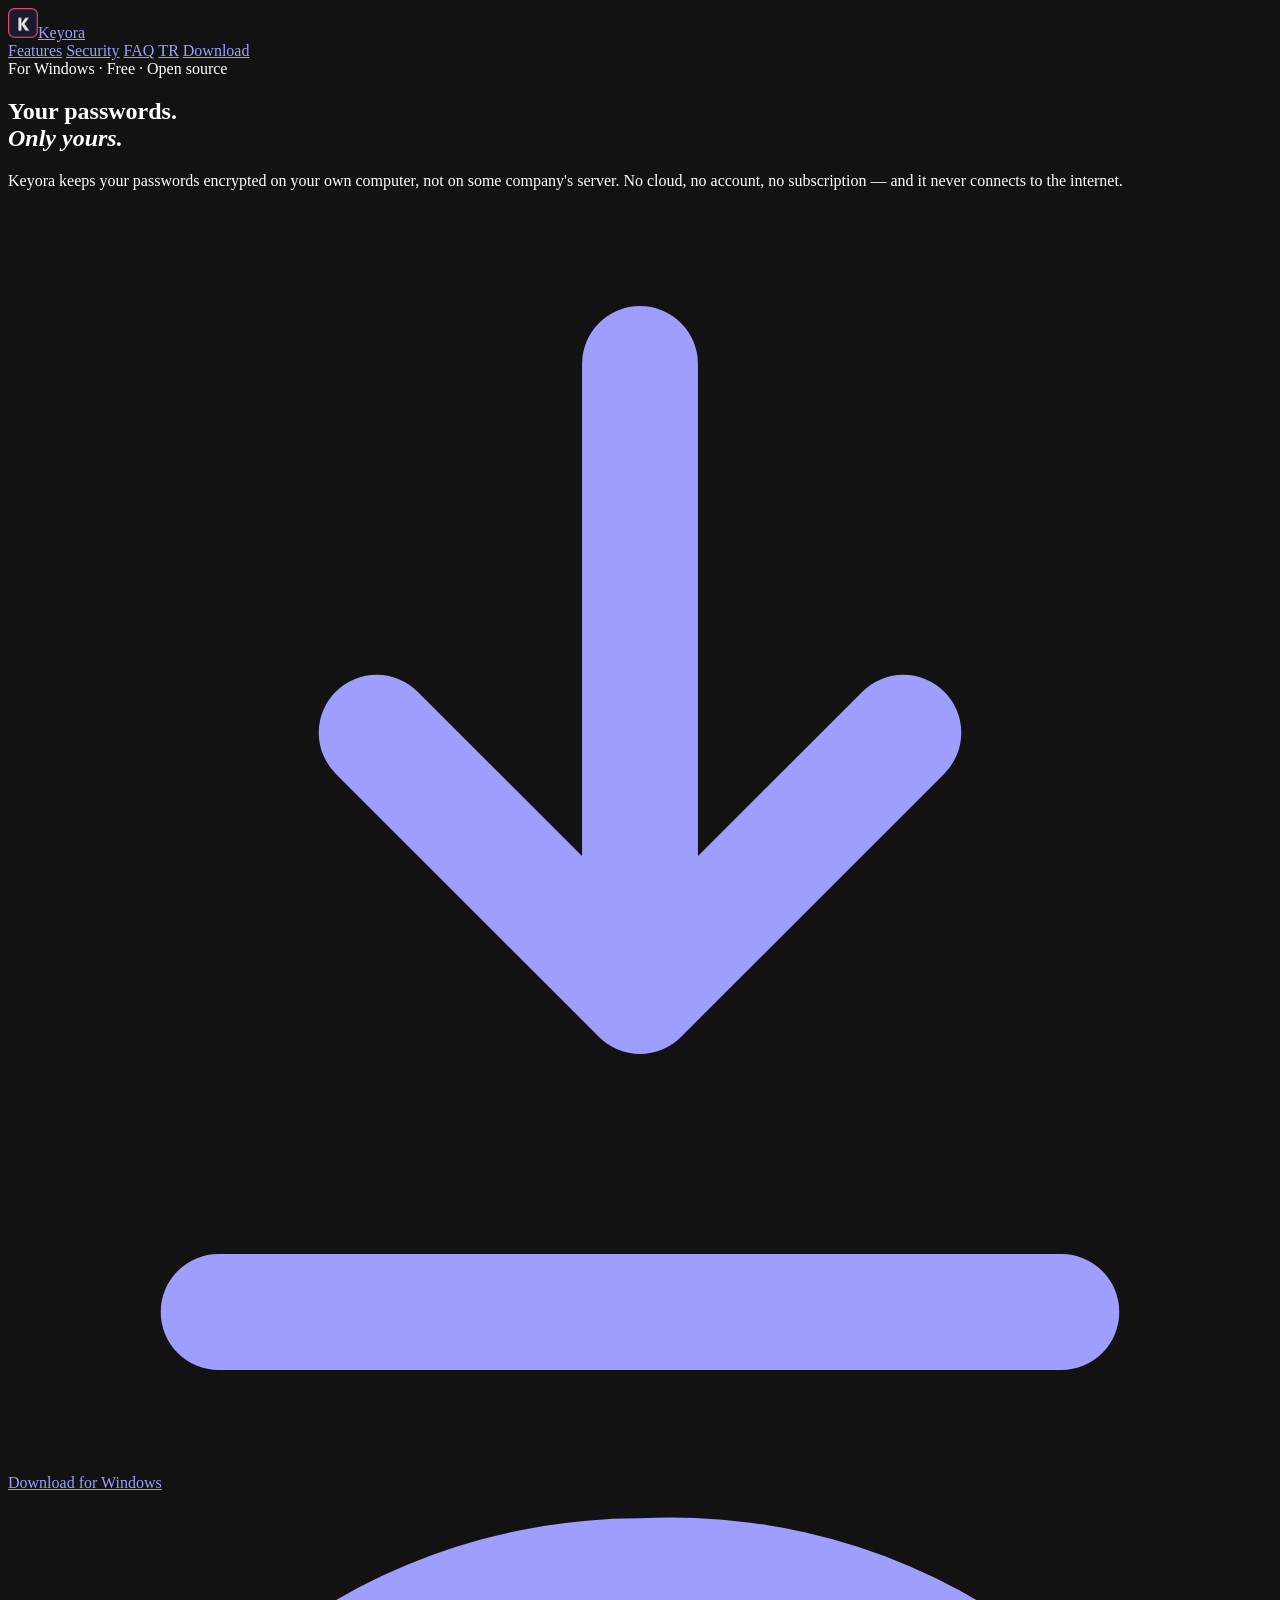
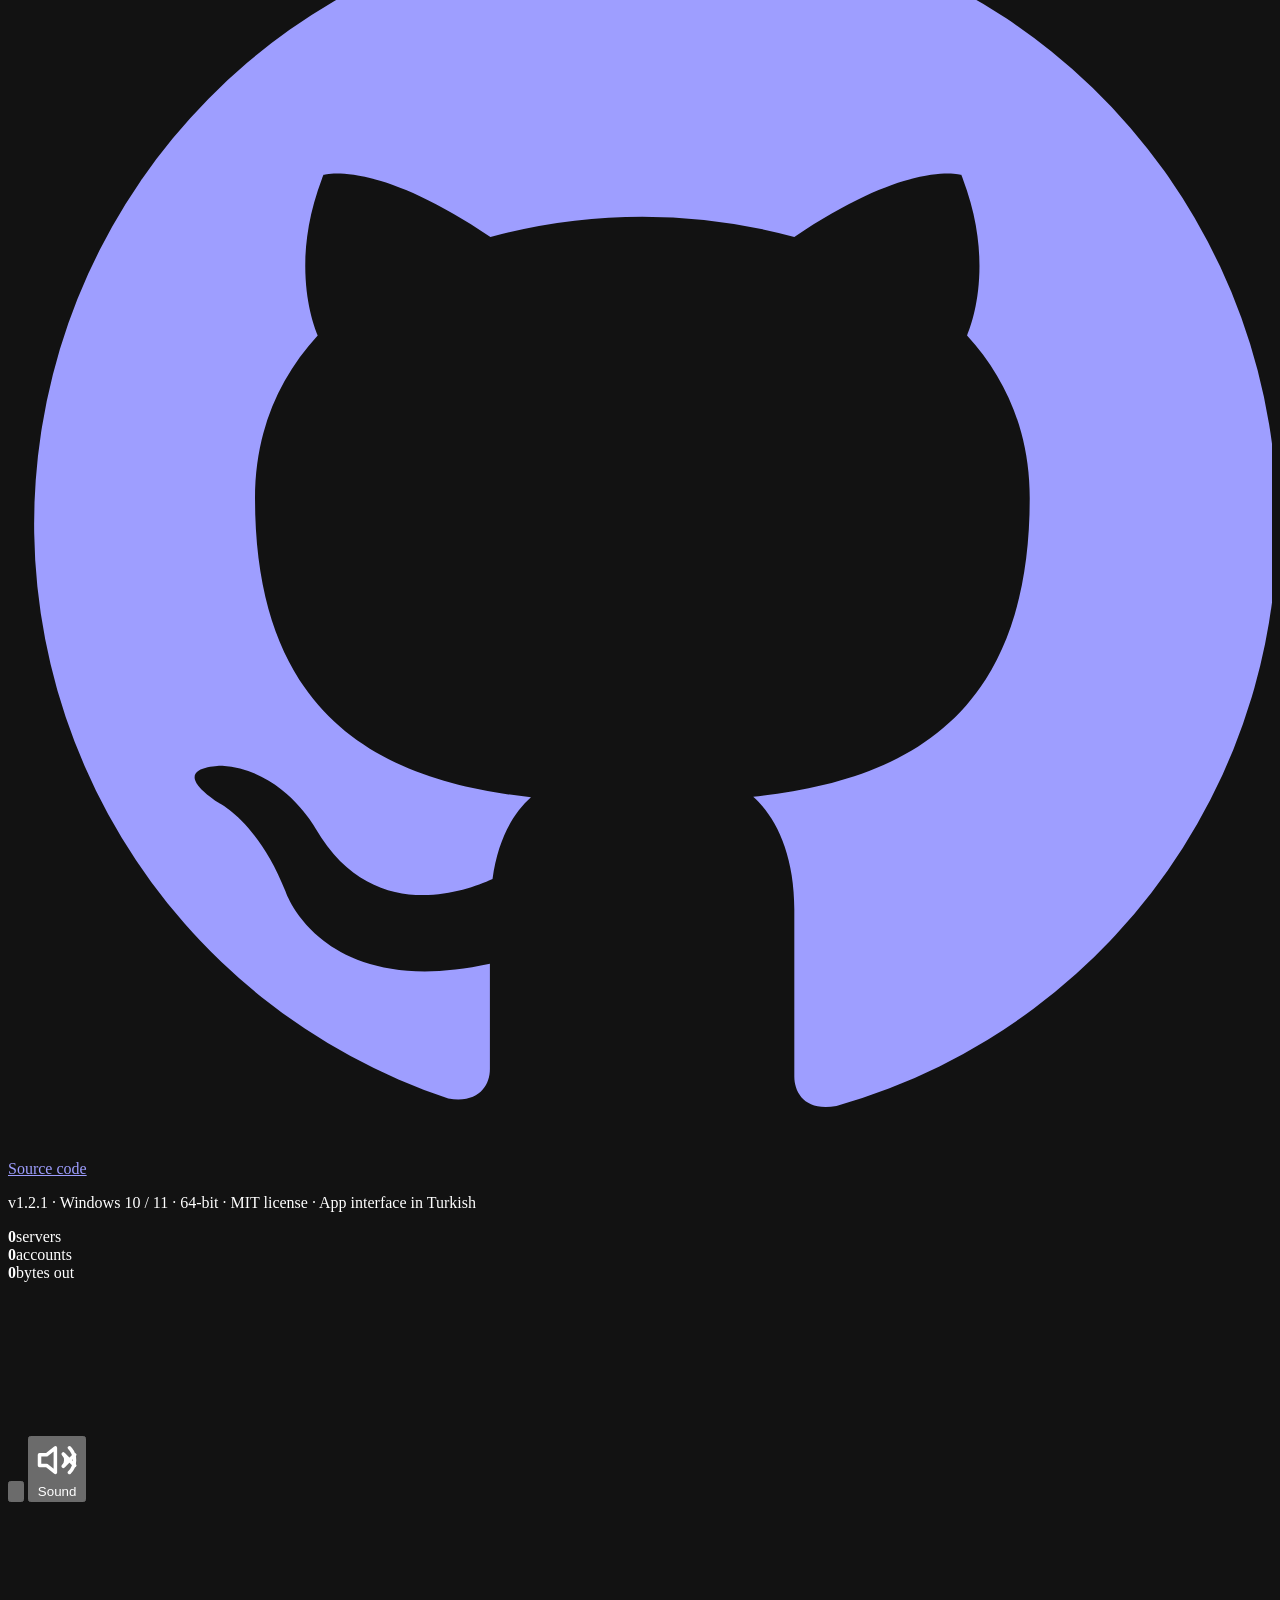
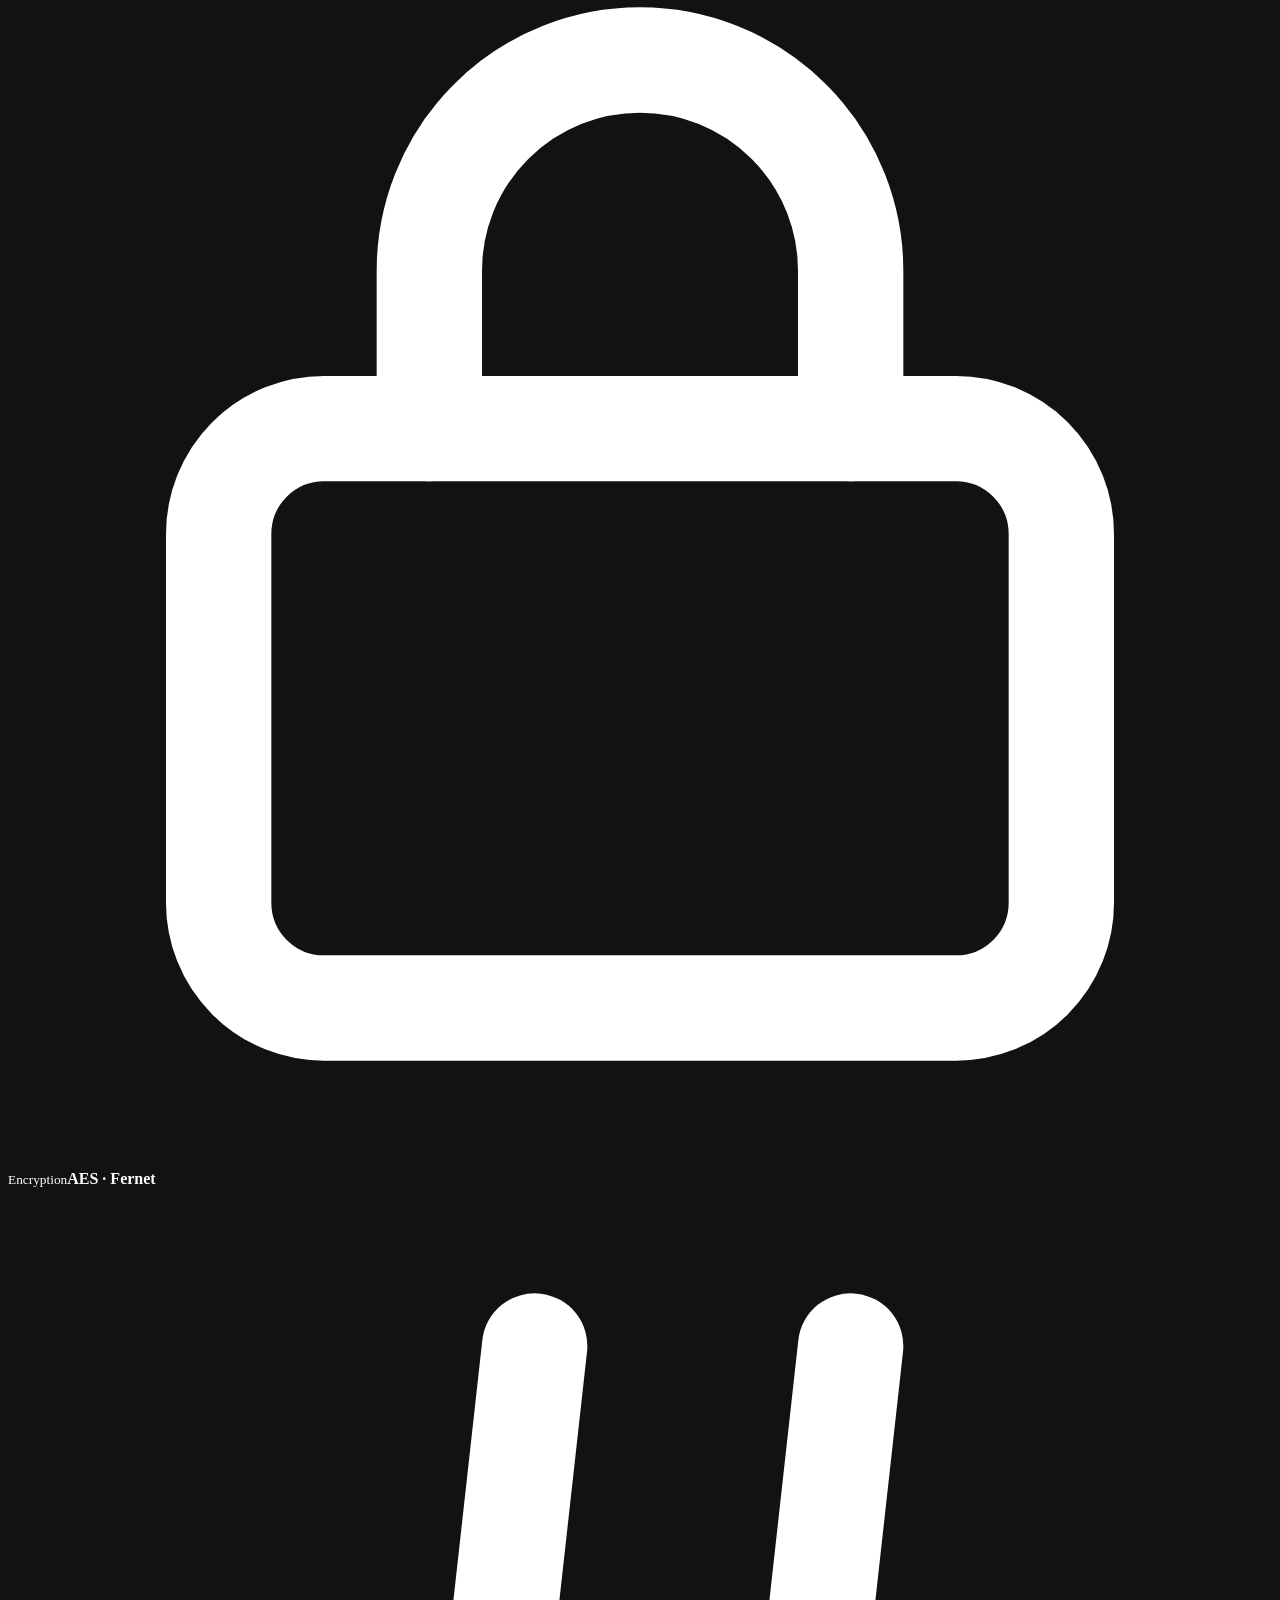
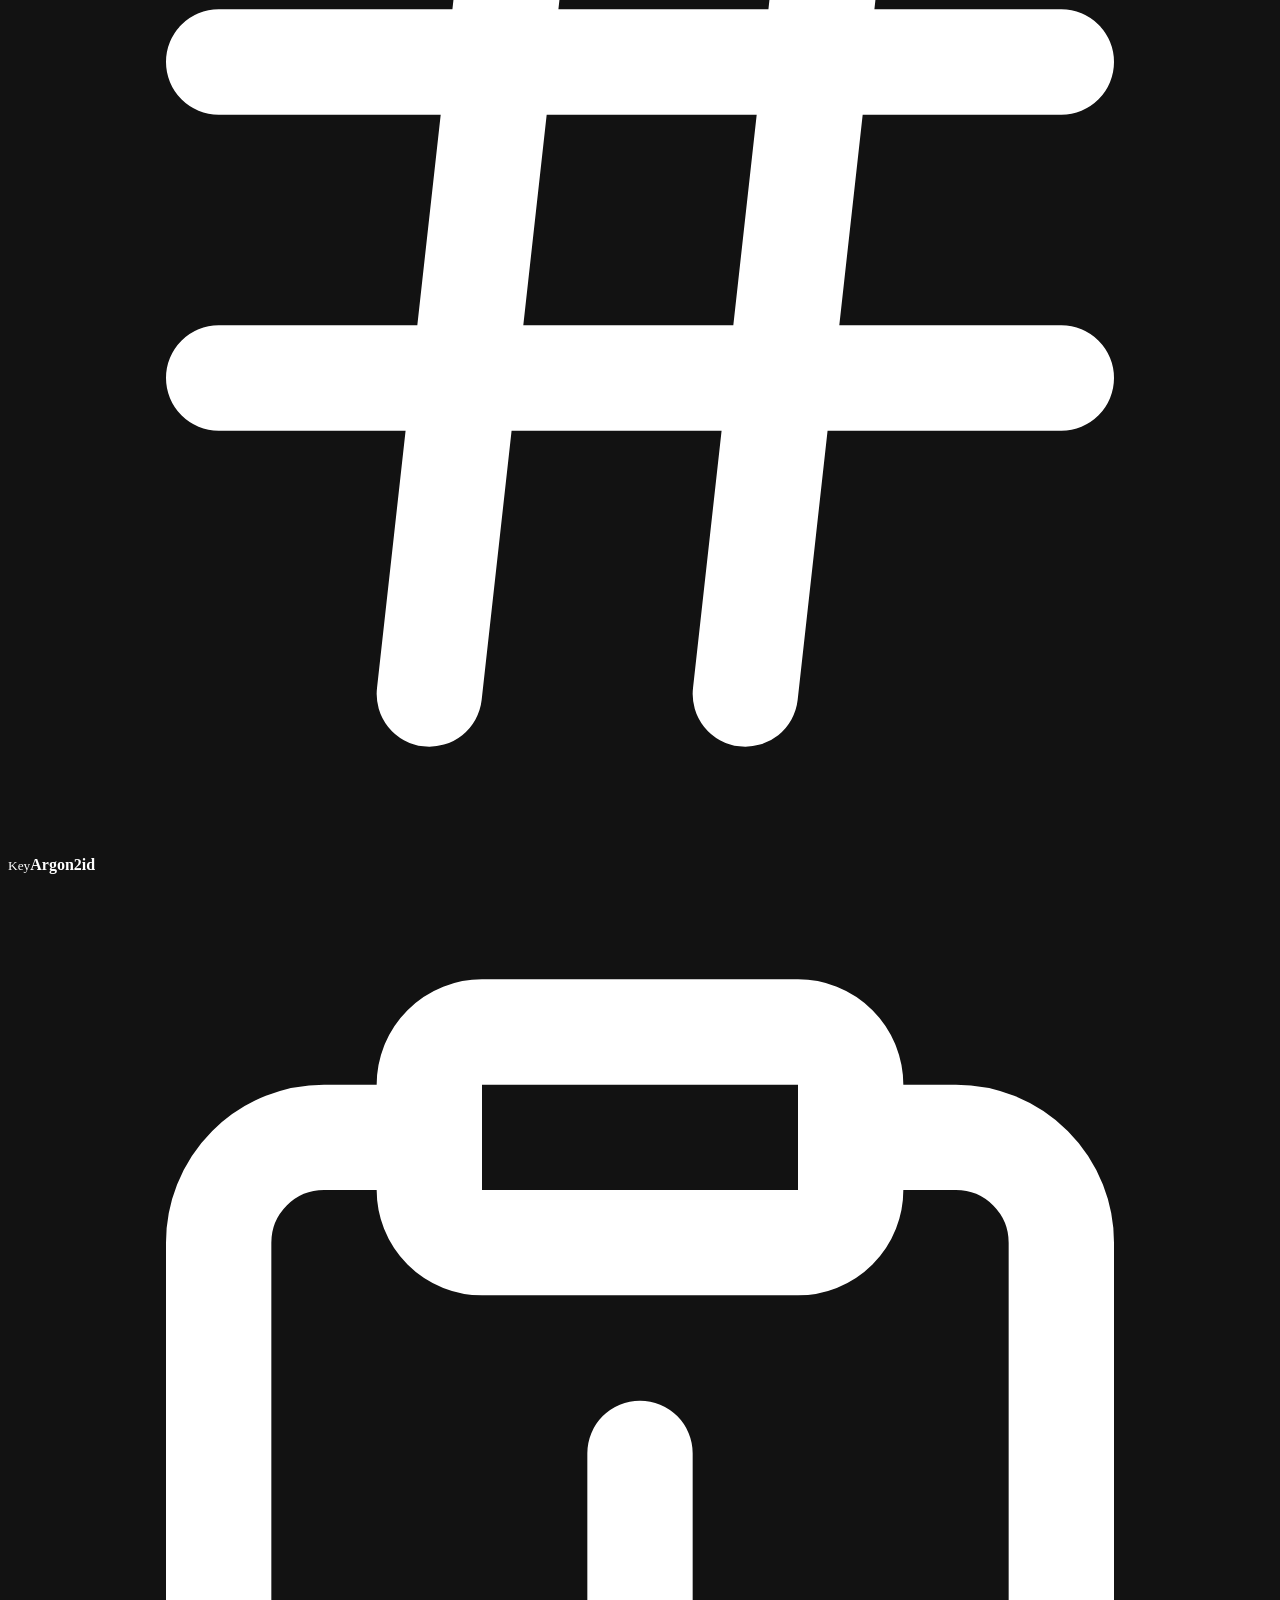
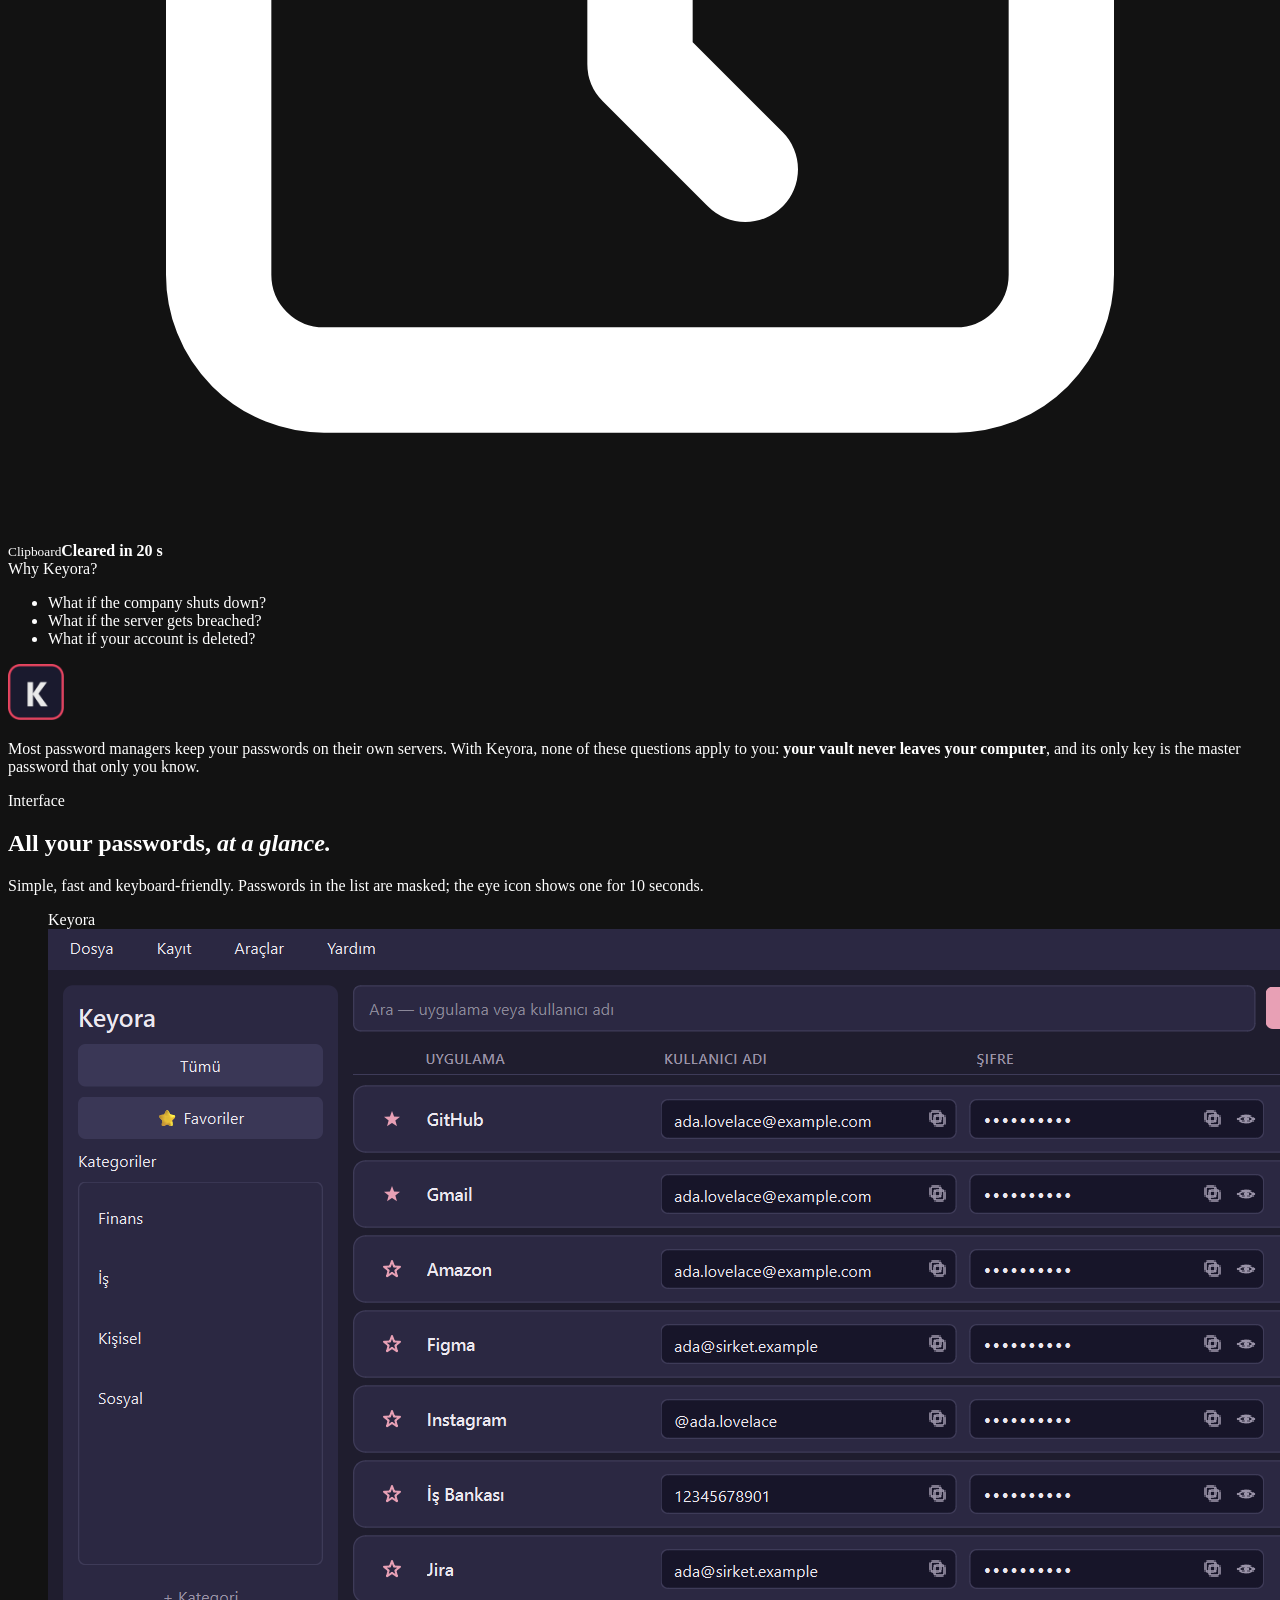
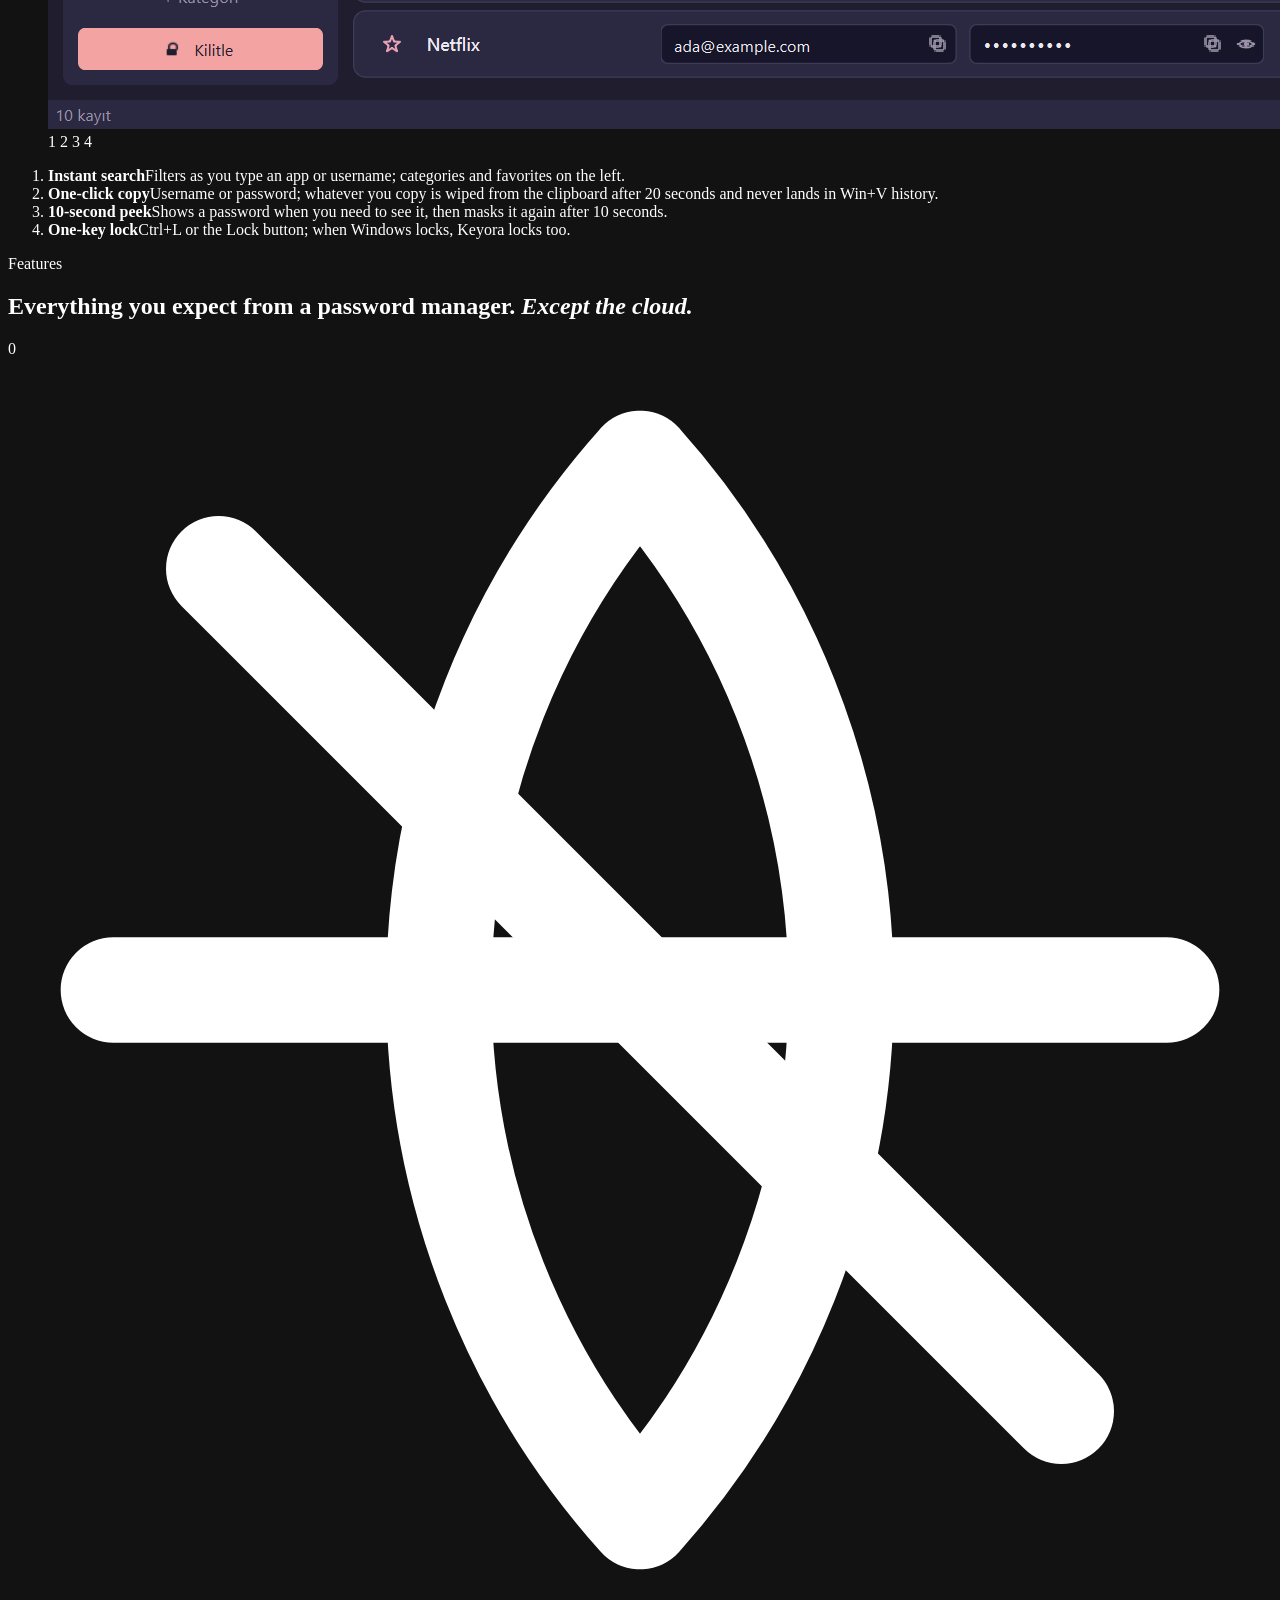
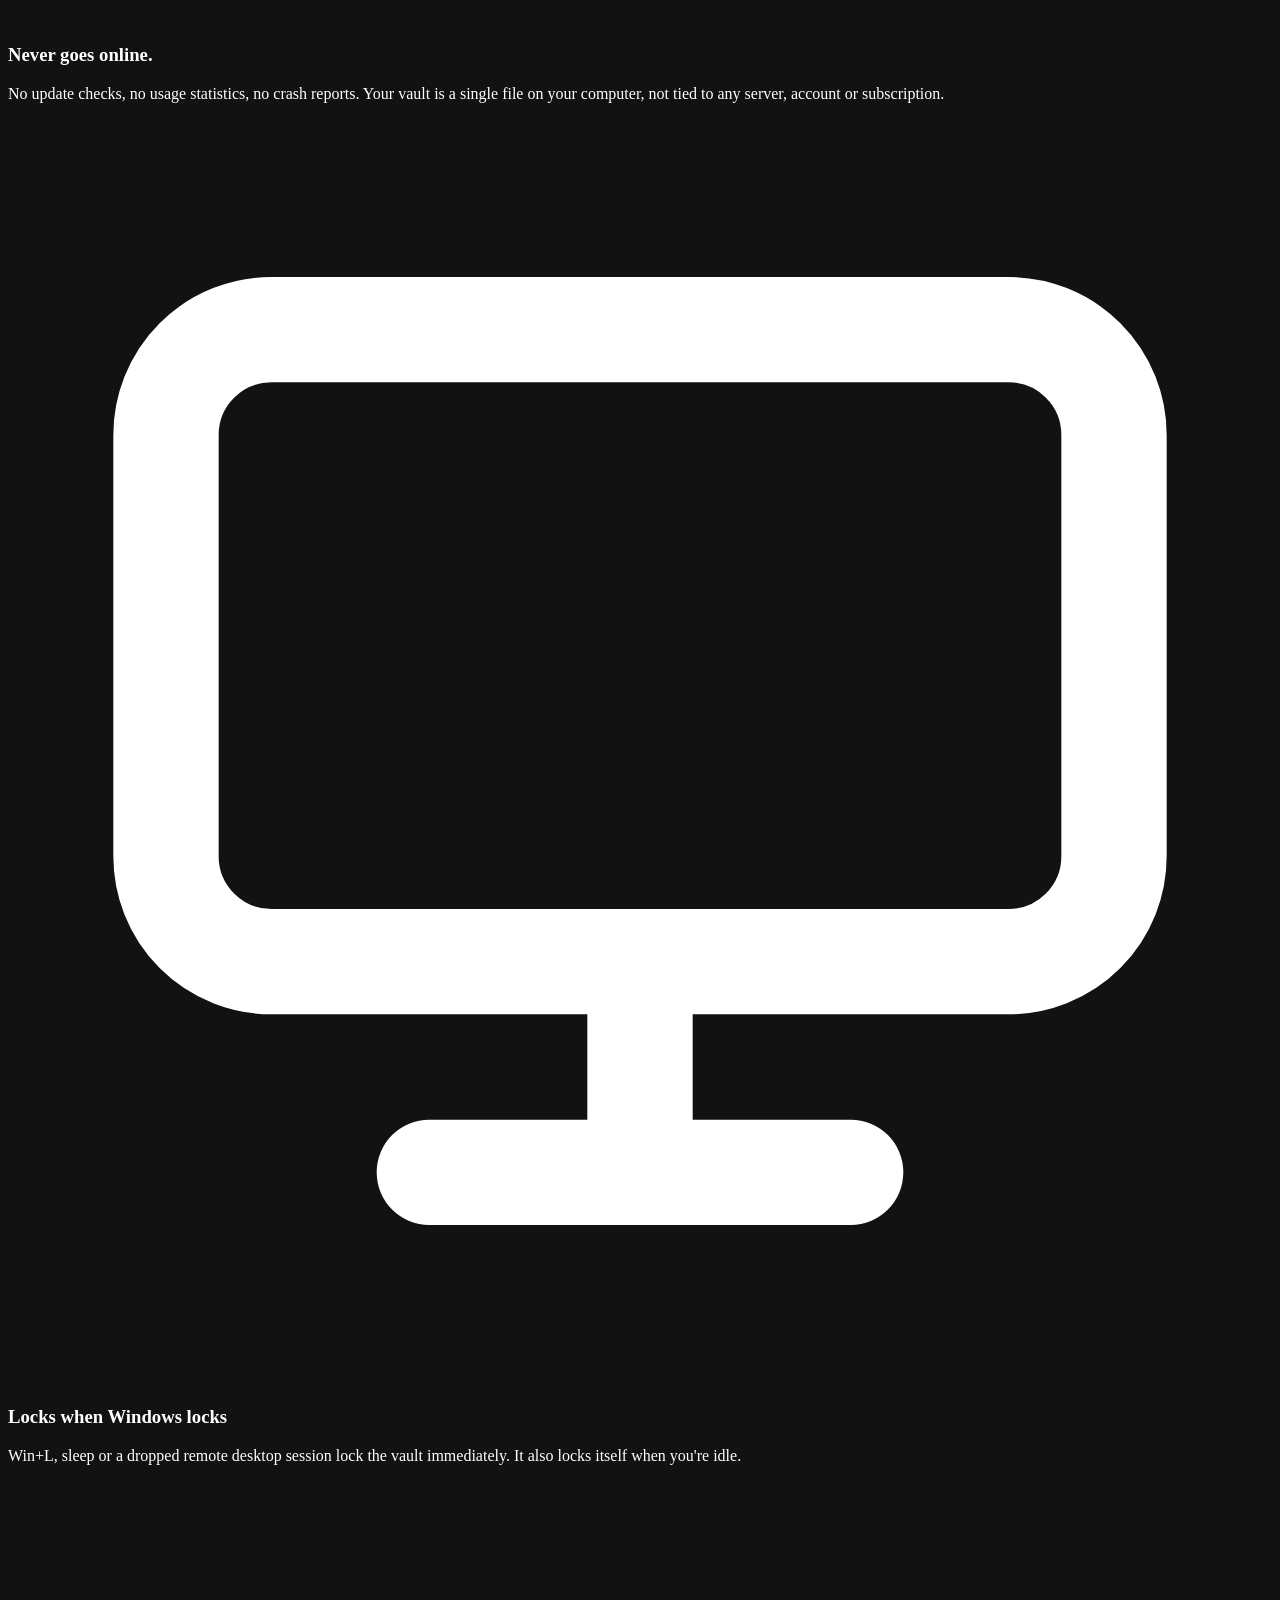
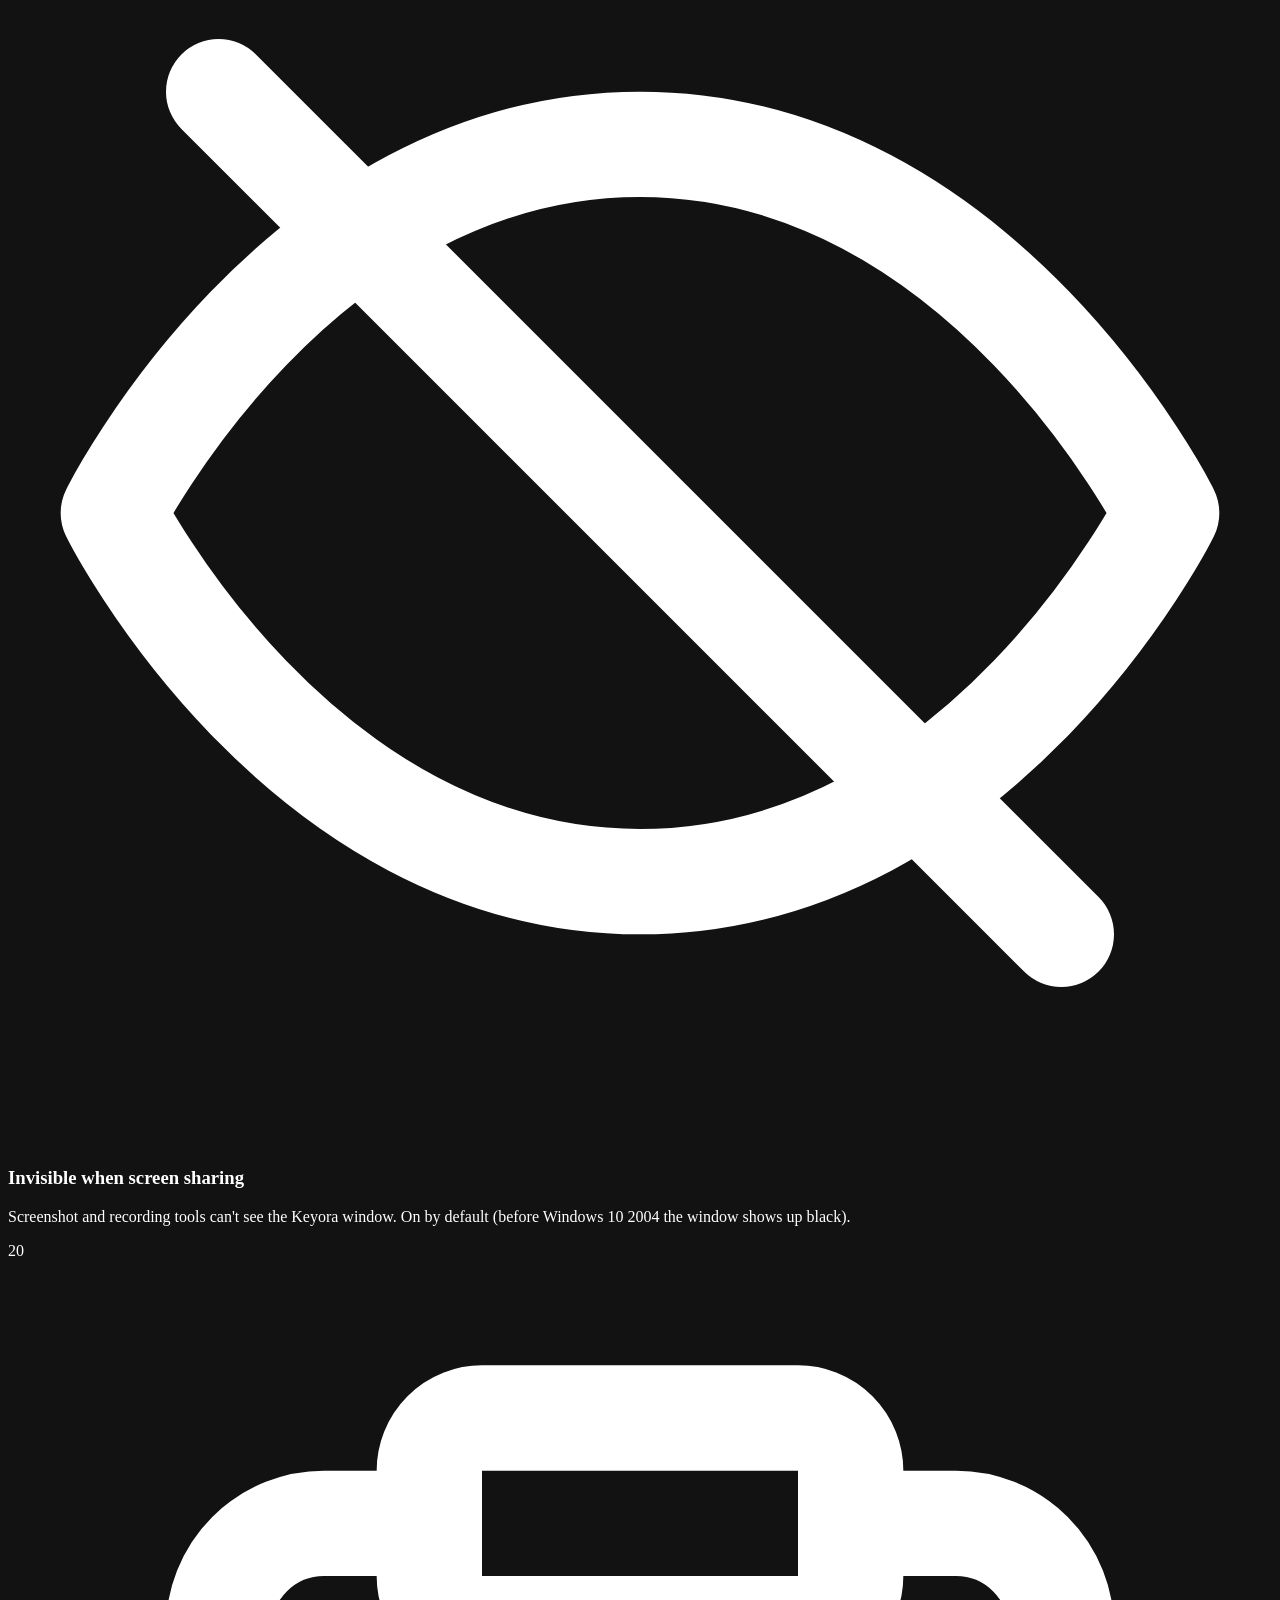
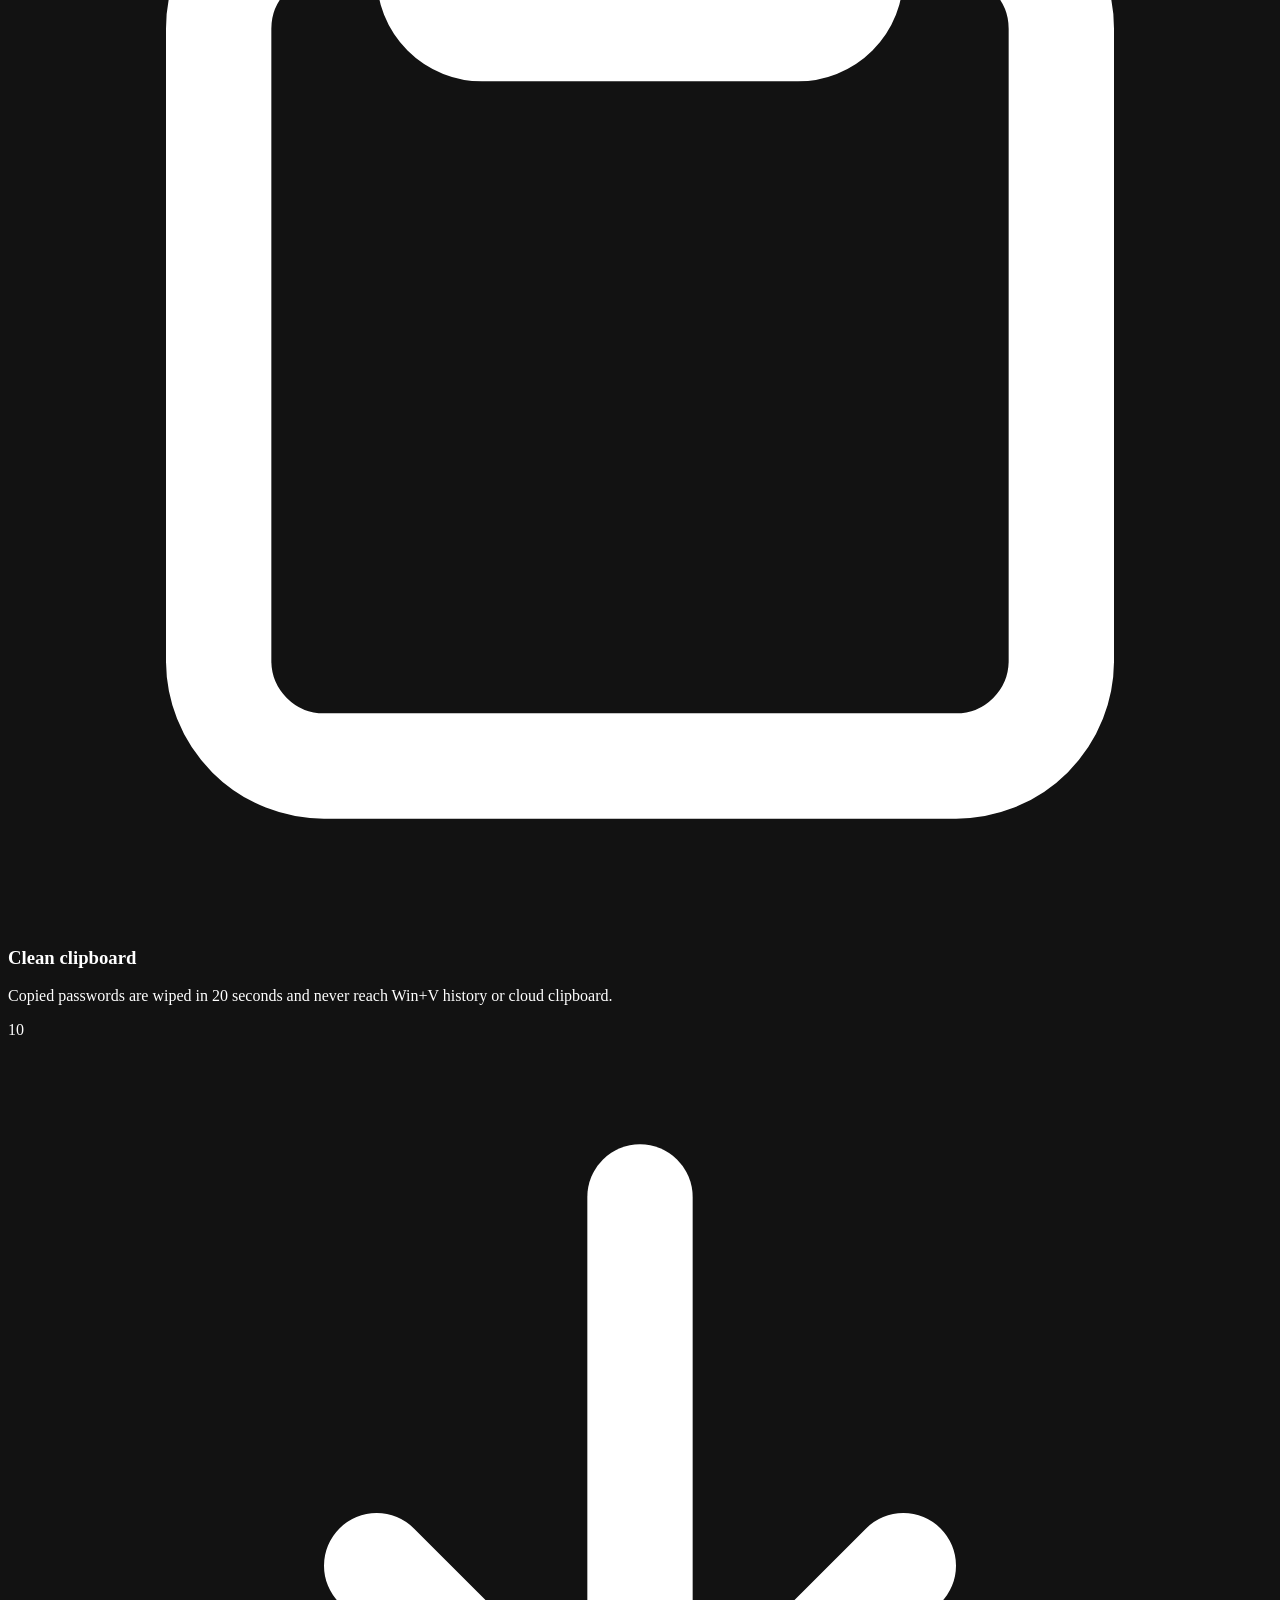
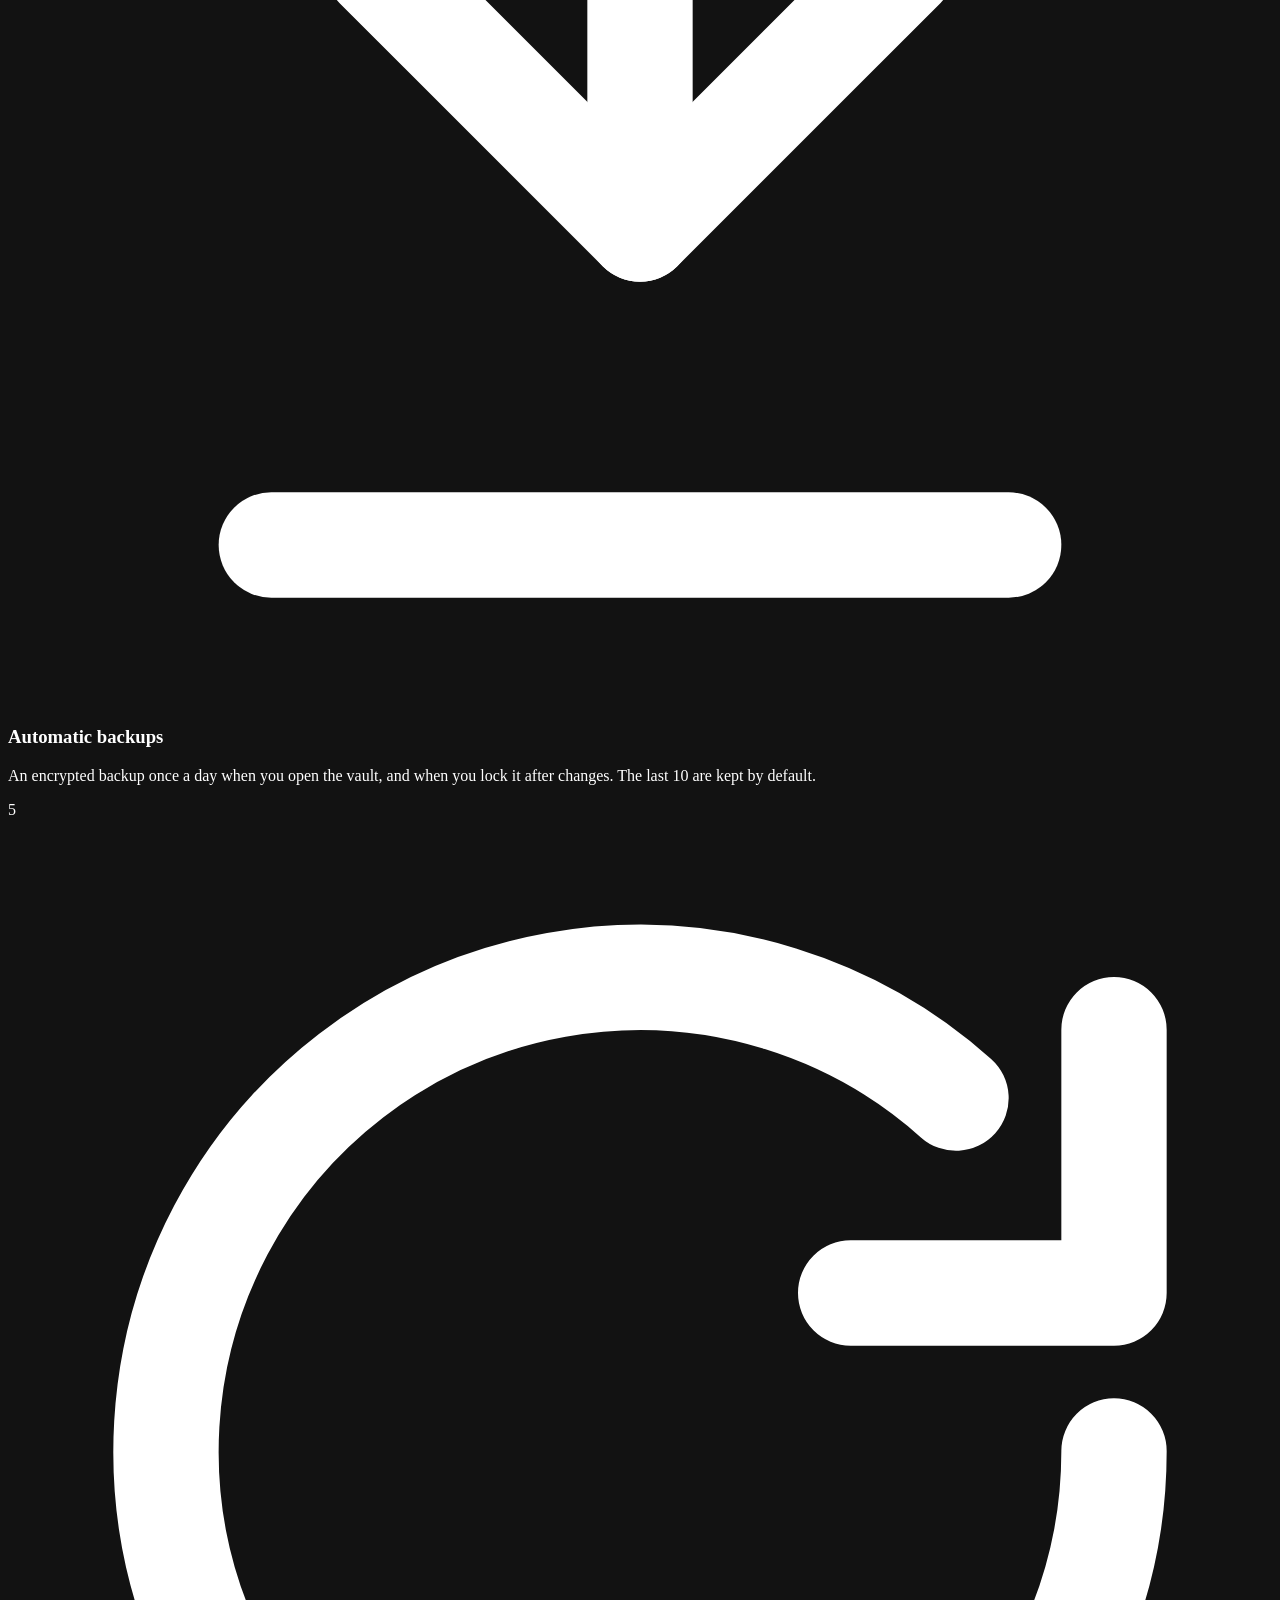
==== commit cc6c4fa7: "Fontlar sitede, sürüm 1.2.1, yalnızca kurulum dosyası - Başlık Fraunces, gövde Instrument Sans: asse" ====
--- a/public/en/index.html
+++ b/public/en/index.html
@@ -17,6 +17,8 @@
   <meta property="og:image" content="/assets/main-dark.png">
   <meta property="og:type" content="website">
   <meta property="og:locale" content="en_US">
+  <link rel="preload" href="/assets/fonts/fraunces-latin.woff2" as="font" type="font/woff2" crossorigin>
+  <link rel="preload" href="/assets/fonts/instrument-sans-latin.woff2" as="font" type="font/woff2" crossorigin>
   <link rel="stylesheet" href="/assets/style.css">
   <script src="/assets/main.js"></script>
 </head>
@@ -45,7 +47,7 @@
         <h1 class="rise d2">Your passwords.<br><em>Only yours.</em></h1>
         <p class="lede rise d3">Keyora keeps your passwords encrypted on your own computer, not on some company's server. No cloud, no account, no subscription — and it never connects to the internet.</p>
         <div class="cta rise d4">
-          <a class="btn primary" href="https://github.com/emreayhn/keyora/releases/download/v1.2.0/Keyora-Setup-1.2.0.exe">
+          <a class="btn primary" href="https://github.com/emreayhn/keyora/releases/download/v1.2.1/Keyora-Setup-1.2.1.exe">
             <svg viewBox="0 0 24 24" fill="none" stroke="currentColor" stroke-width="2.2" stroke-linecap="round" stroke-linejoin="round" aria-hidden="true"><path d="M12 3v12m0 0-5-5m5 5 5-5M4 21h16"/></svg>
             Download for Windows
           </a>
@@ -54,7 +56,7 @@
             Source code
           </a>
         </div>
-        <p class="cta-note rise d5">v1.2.0 · Windows 10 / 11 · 64-bit · MIT license · App interface in Turkish</p>
+        <p class="cta-note rise d5">v1.2.1 · Windows 10 / 11 · 64-bit · MIT license · App interface in Turkish</p>
         <div class="zeros rise d6">
           <div><b>0</b><span>servers</span></div>
           <div><b>0</b><span>accounts</span></div>
@@ -272,11 +274,10 @@
         <h2>Take your passwords <em>back.</em></h2>
         <p class="lede">Free. No sign-up, account or email required. No administrator rights needed to install.</p>
         <div class="cta">
-          <a class="btn primary" href="https://github.com/emreayhn/keyora/releases/download/v1.2.0/Keyora-Setup-1.2.0.exe">
+          <a class="btn primary" href="https://github.com/emreayhn/keyora/releases/download/v1.2.1/Keyora-Setup-1.2.1.exe">
             <svg viewBox="0 0 24 24" fill="none" stroke="currentColor" stroke-width="2.2" stroke-linecap="round" stroke-linejoin="round" aria-hidden="true"><path d="M12 3v12m0 0-5-5m5 5 5-5M4 21h16"/></svg>
-            Installer (recommended)
+            Download Keyora
           </a>
-          <a class="btn" href="https://github.com/emreayhn/keyora/releases/download/v1.2.0/Keyora.exe">Portable .exe</a>
         </div>
         <p class="alt">Windows 10 (1809) or 11, 64-bit · <a href="https://github.com/emreayhn/keyora/releases">All versions and release notes</a></p>
       </div>
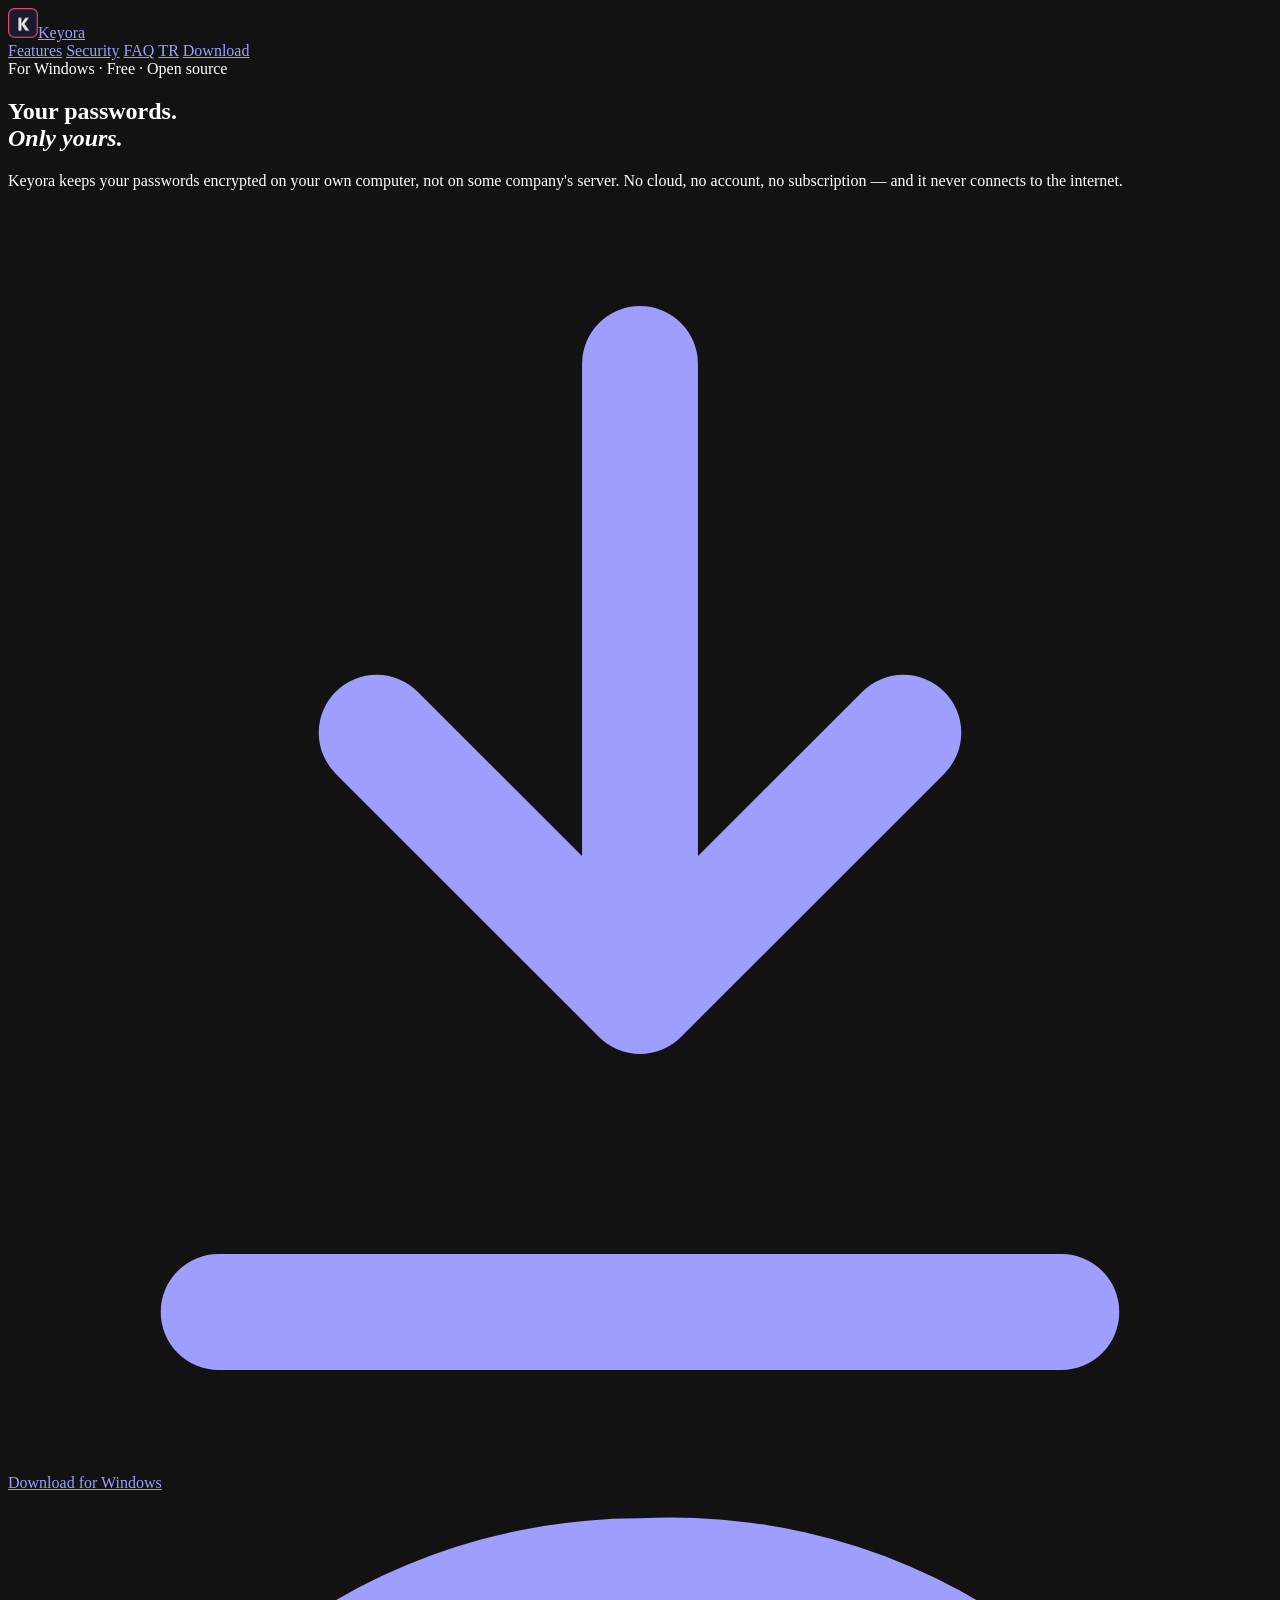
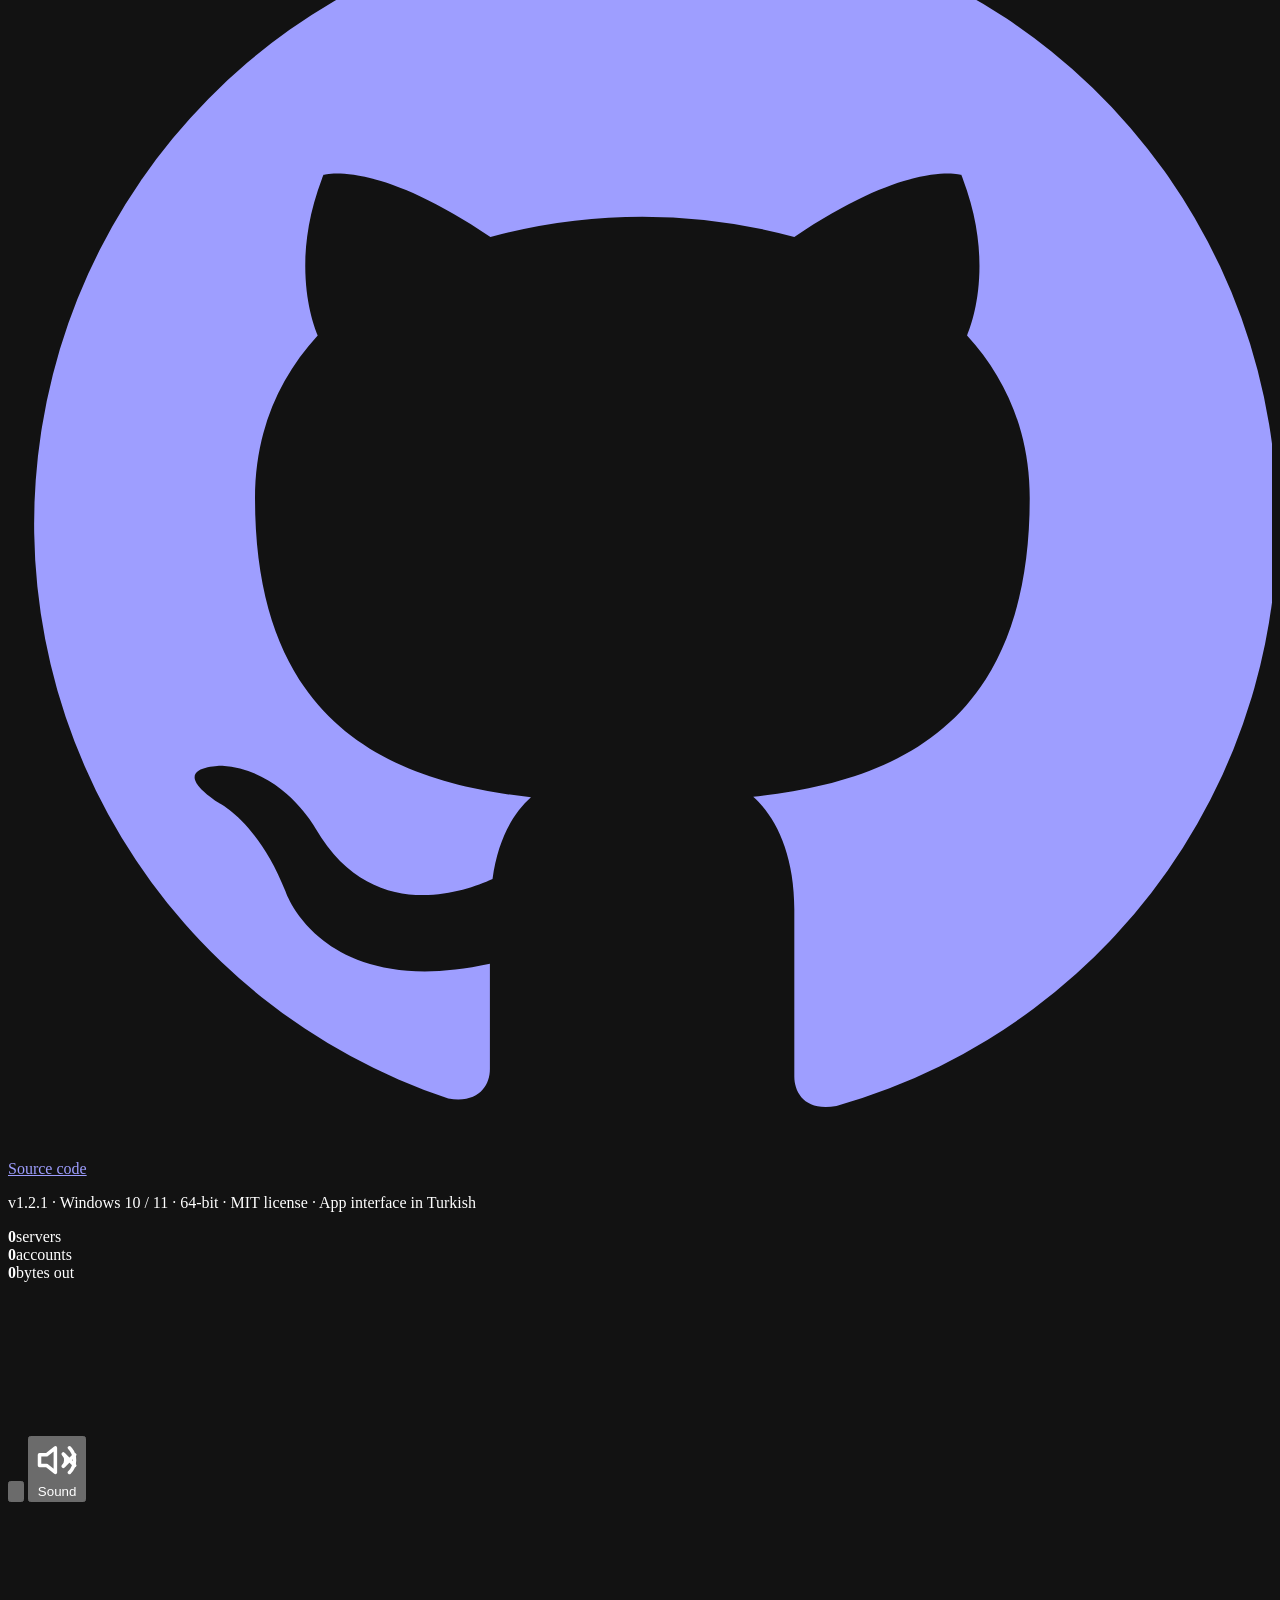
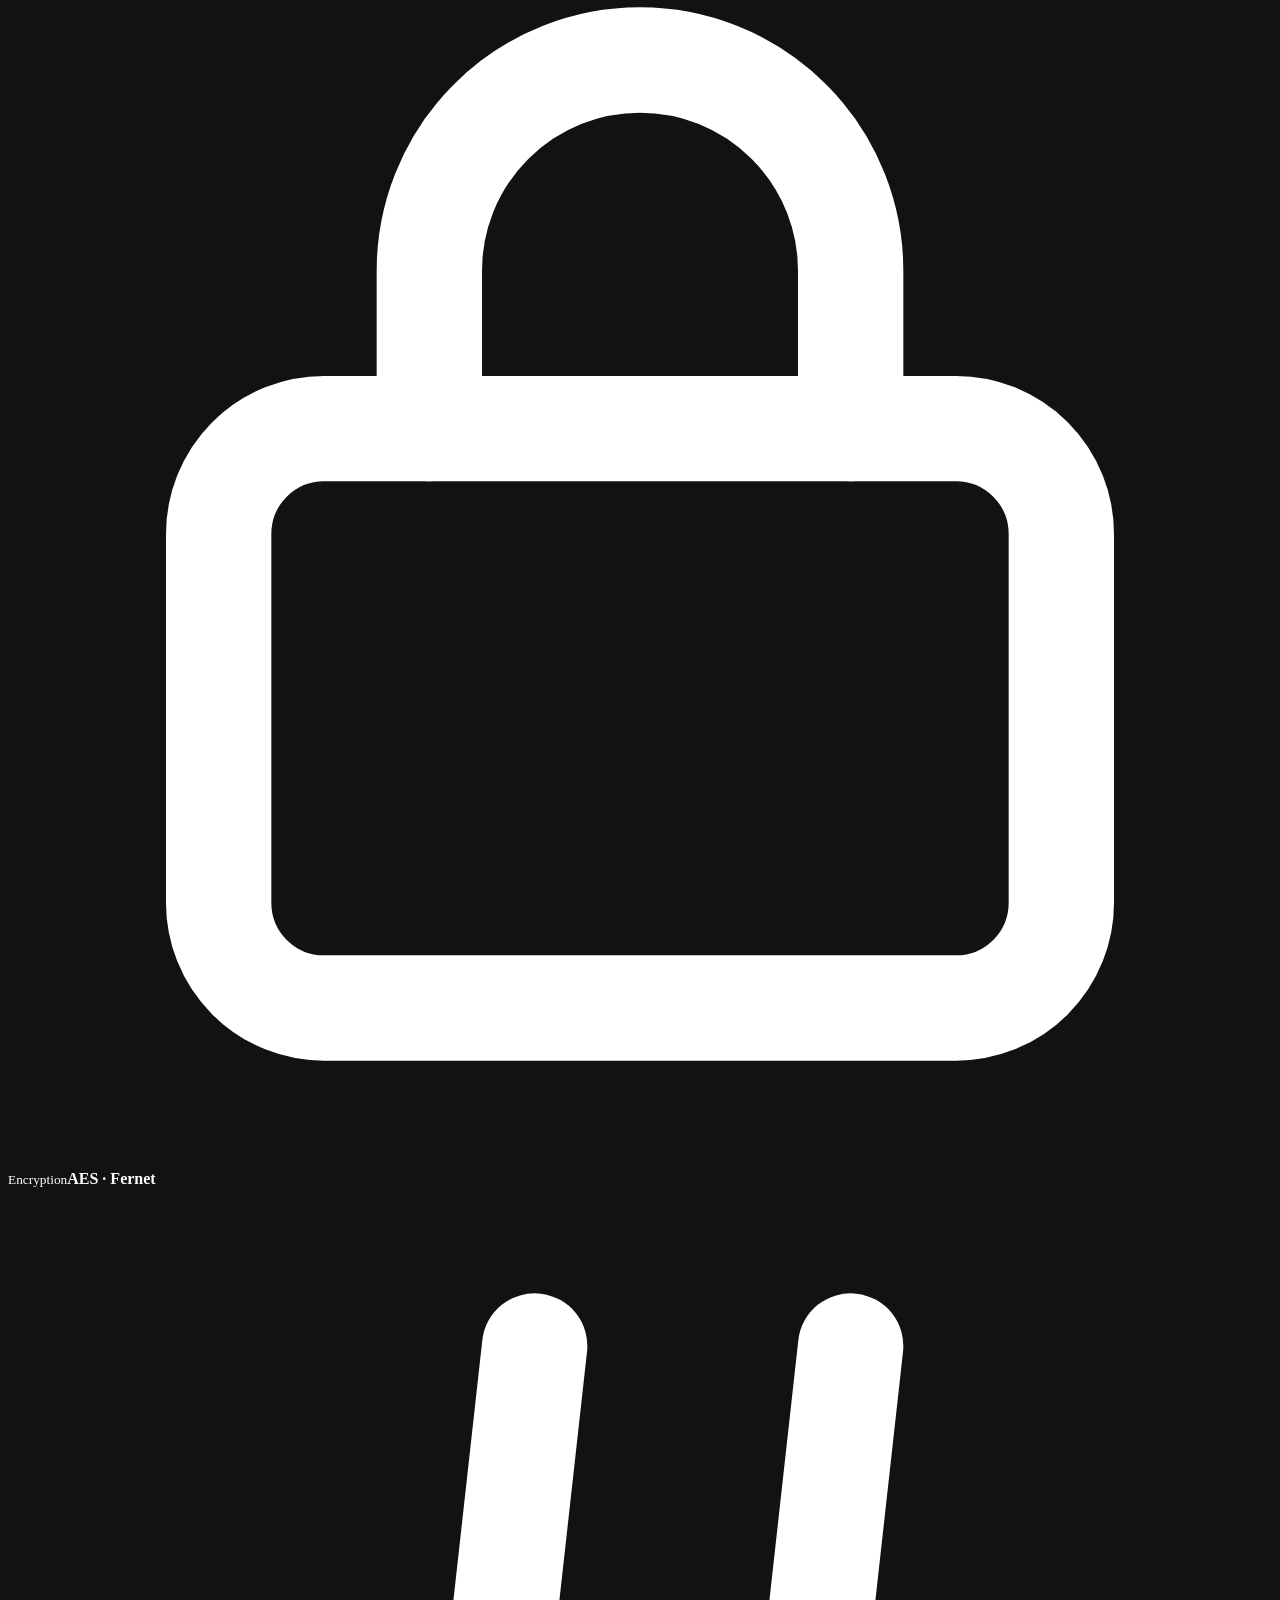
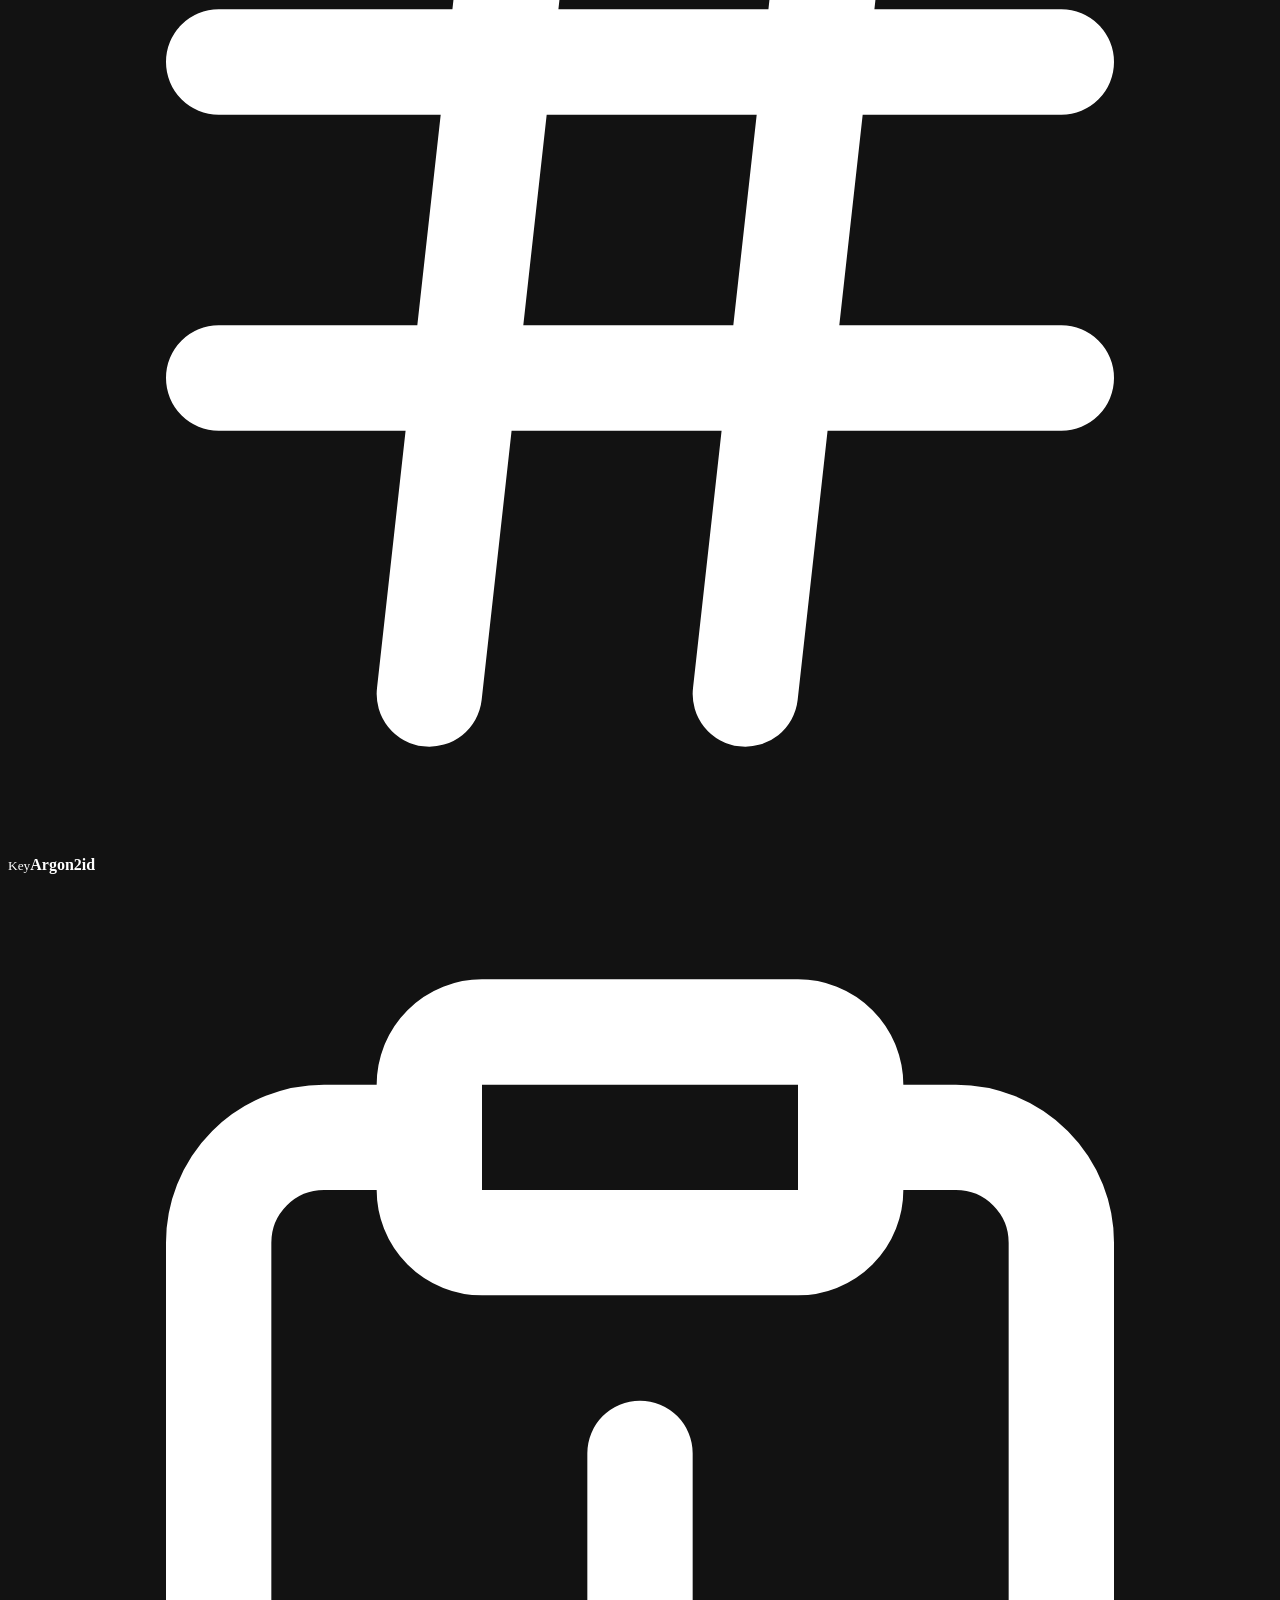
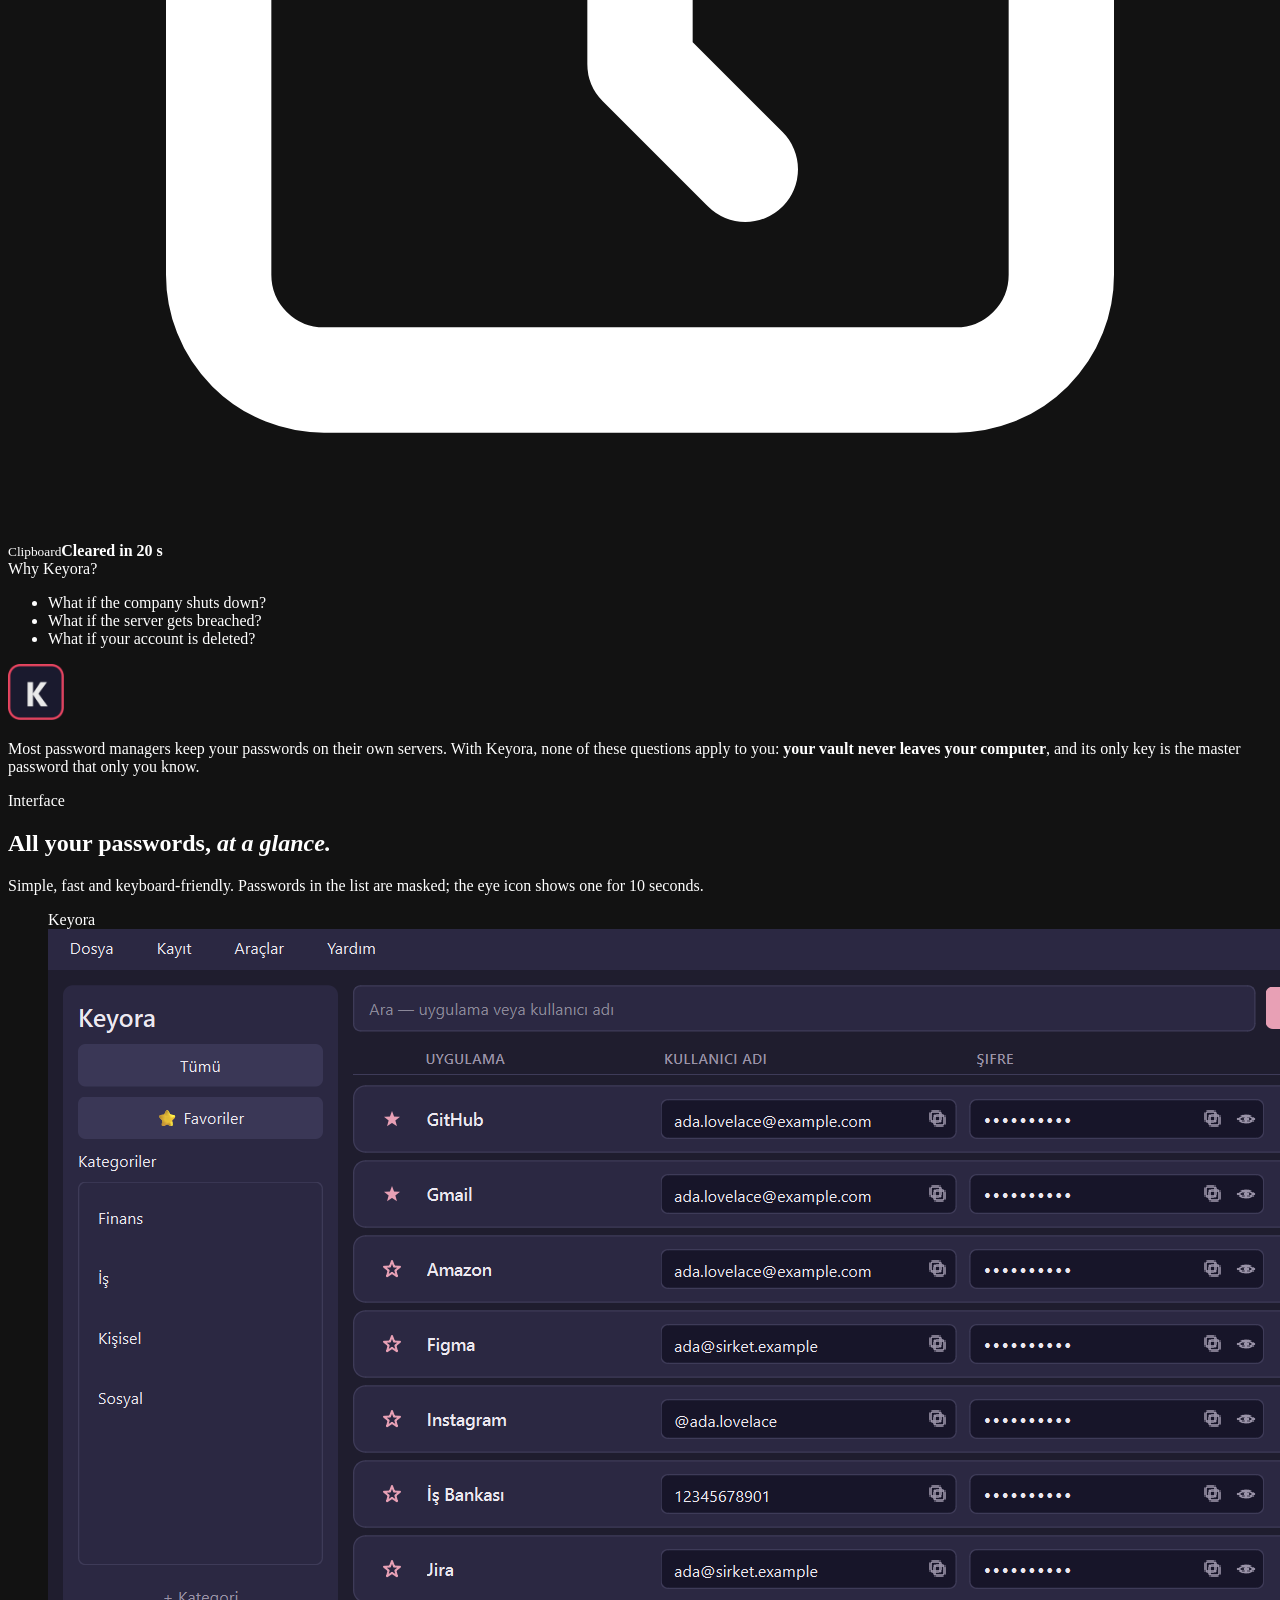
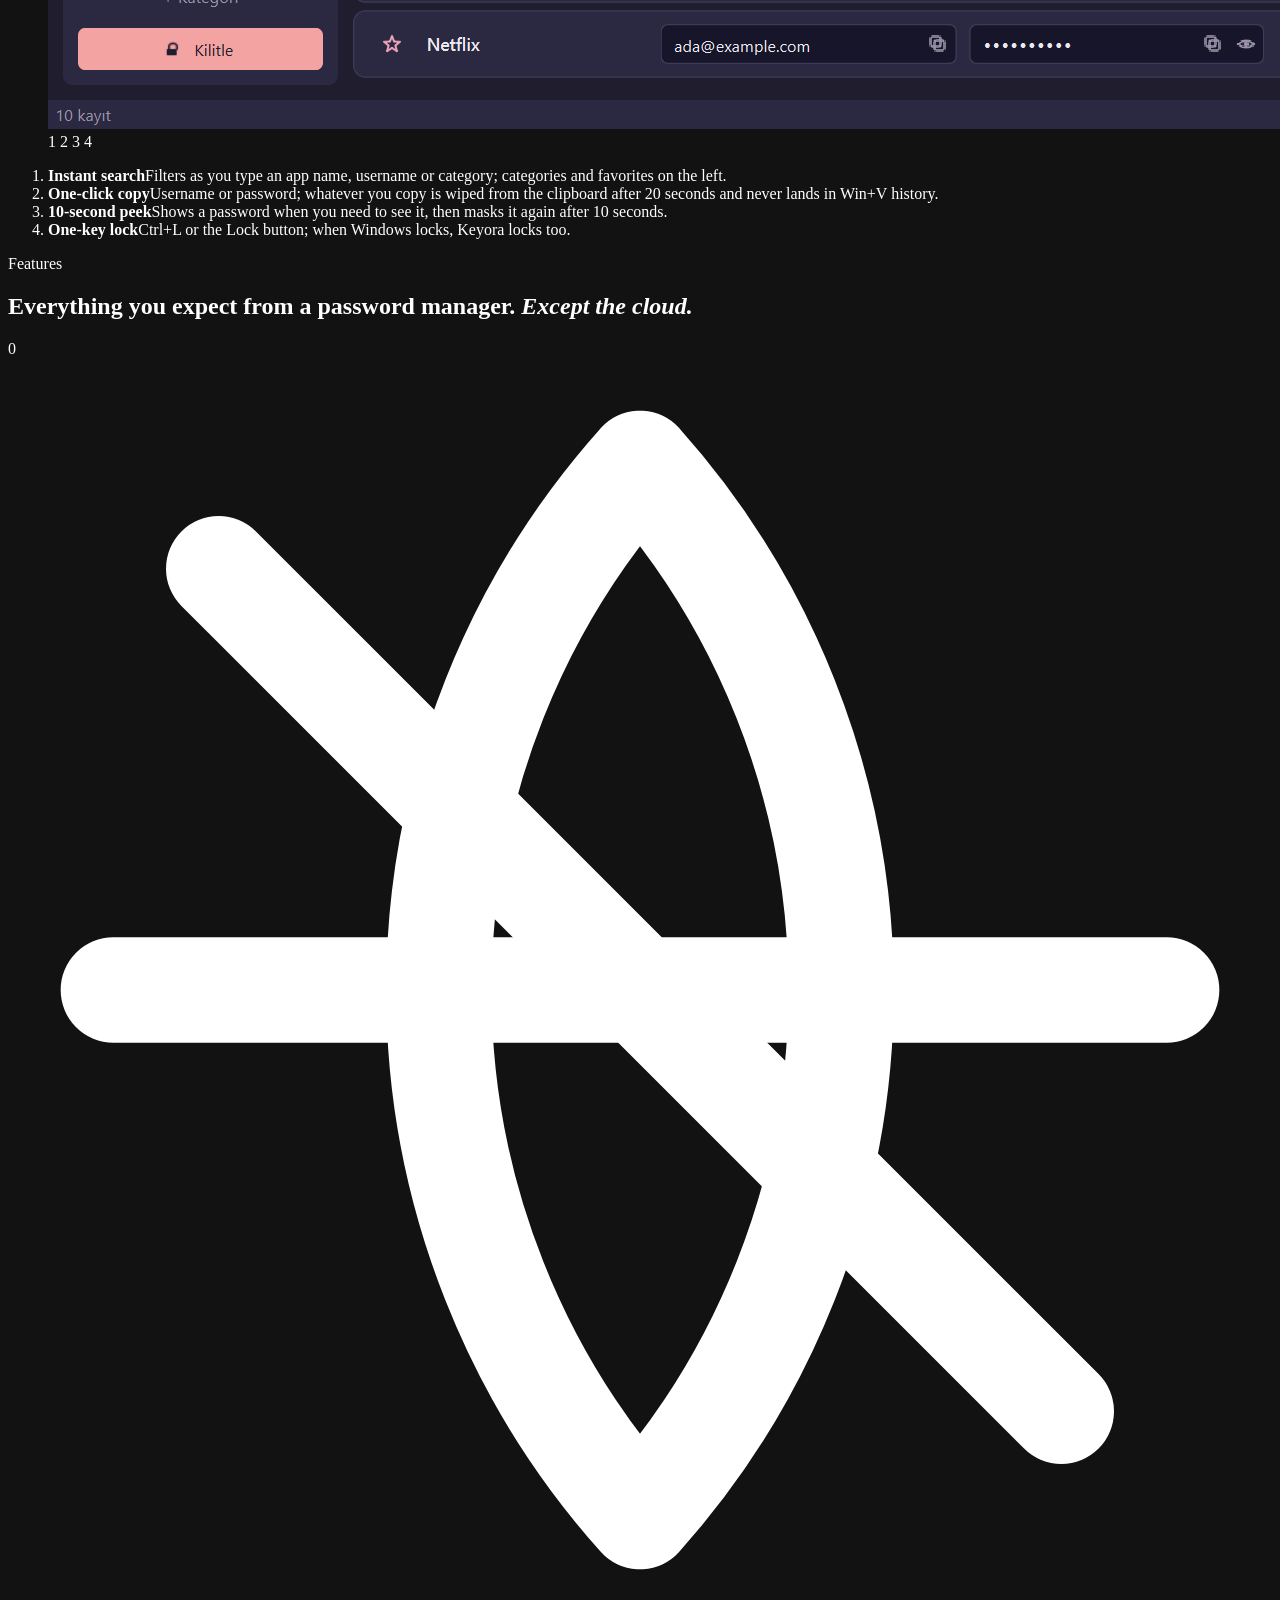
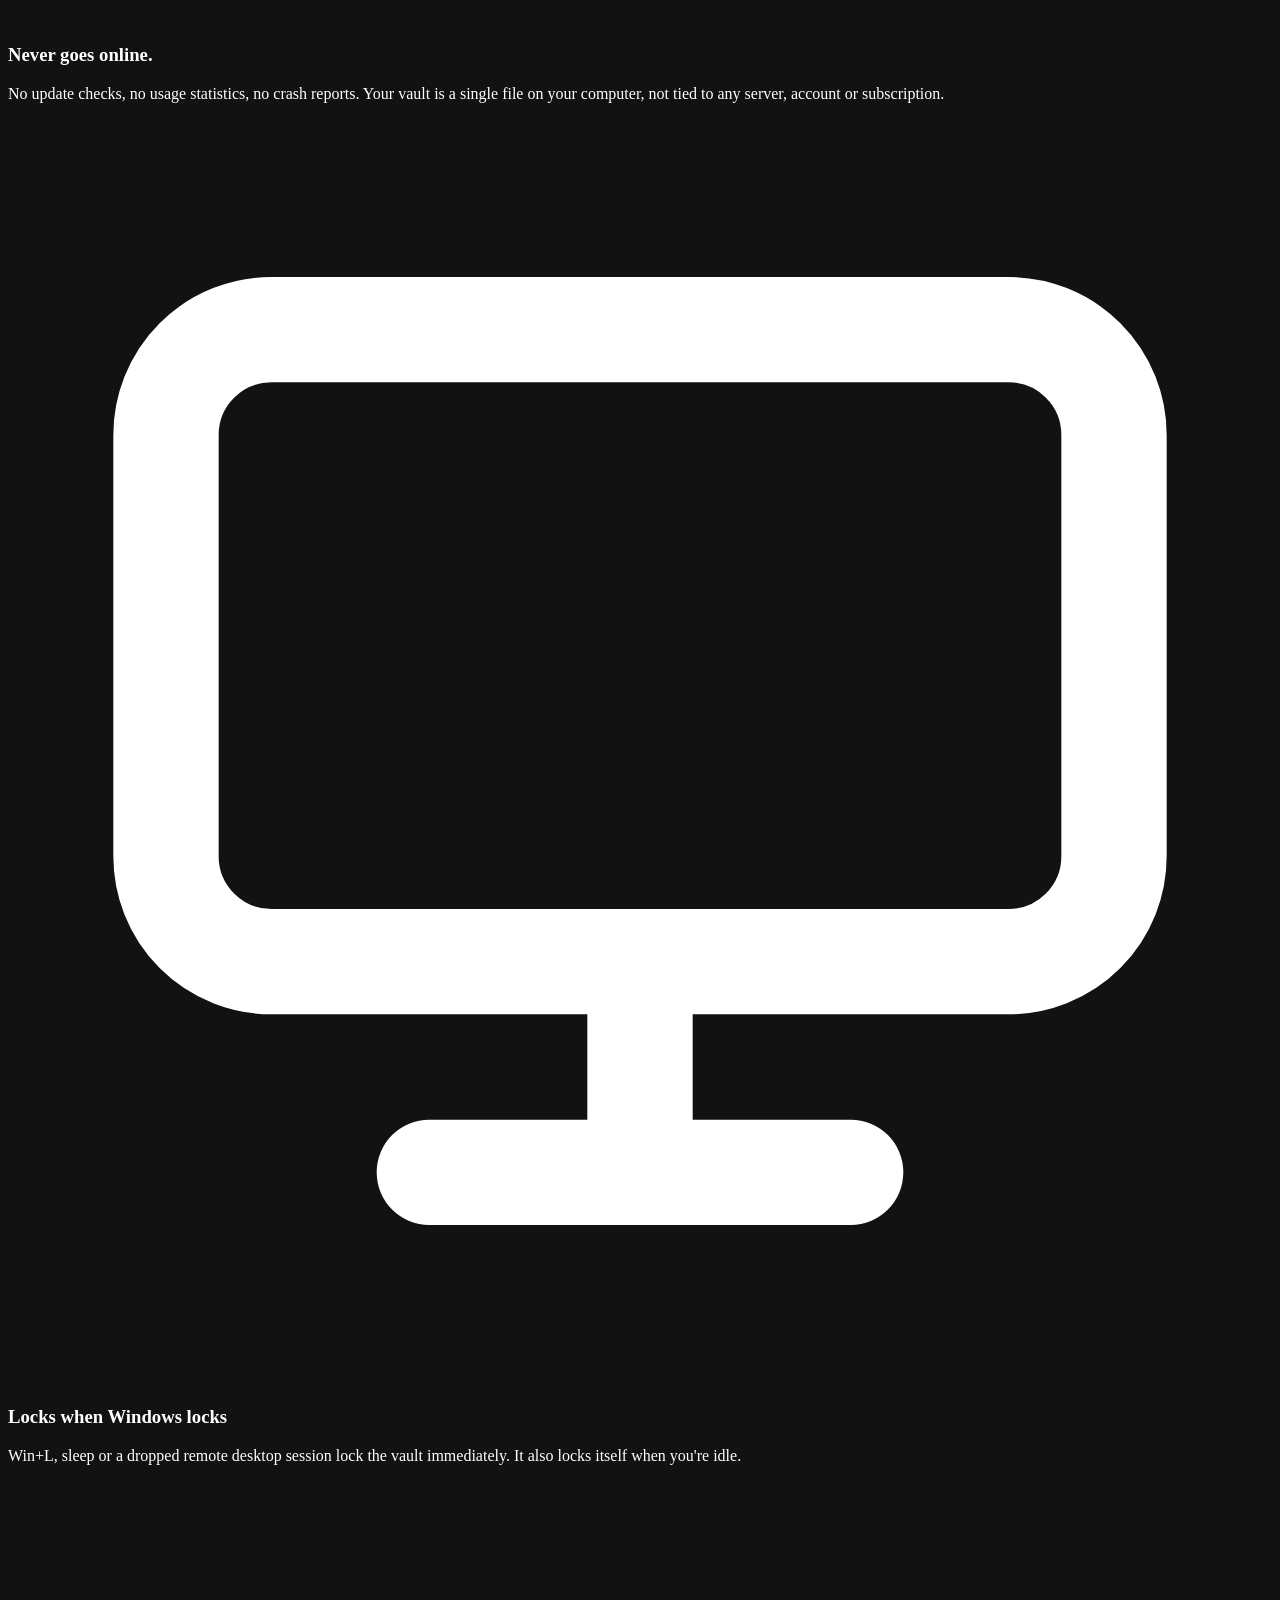
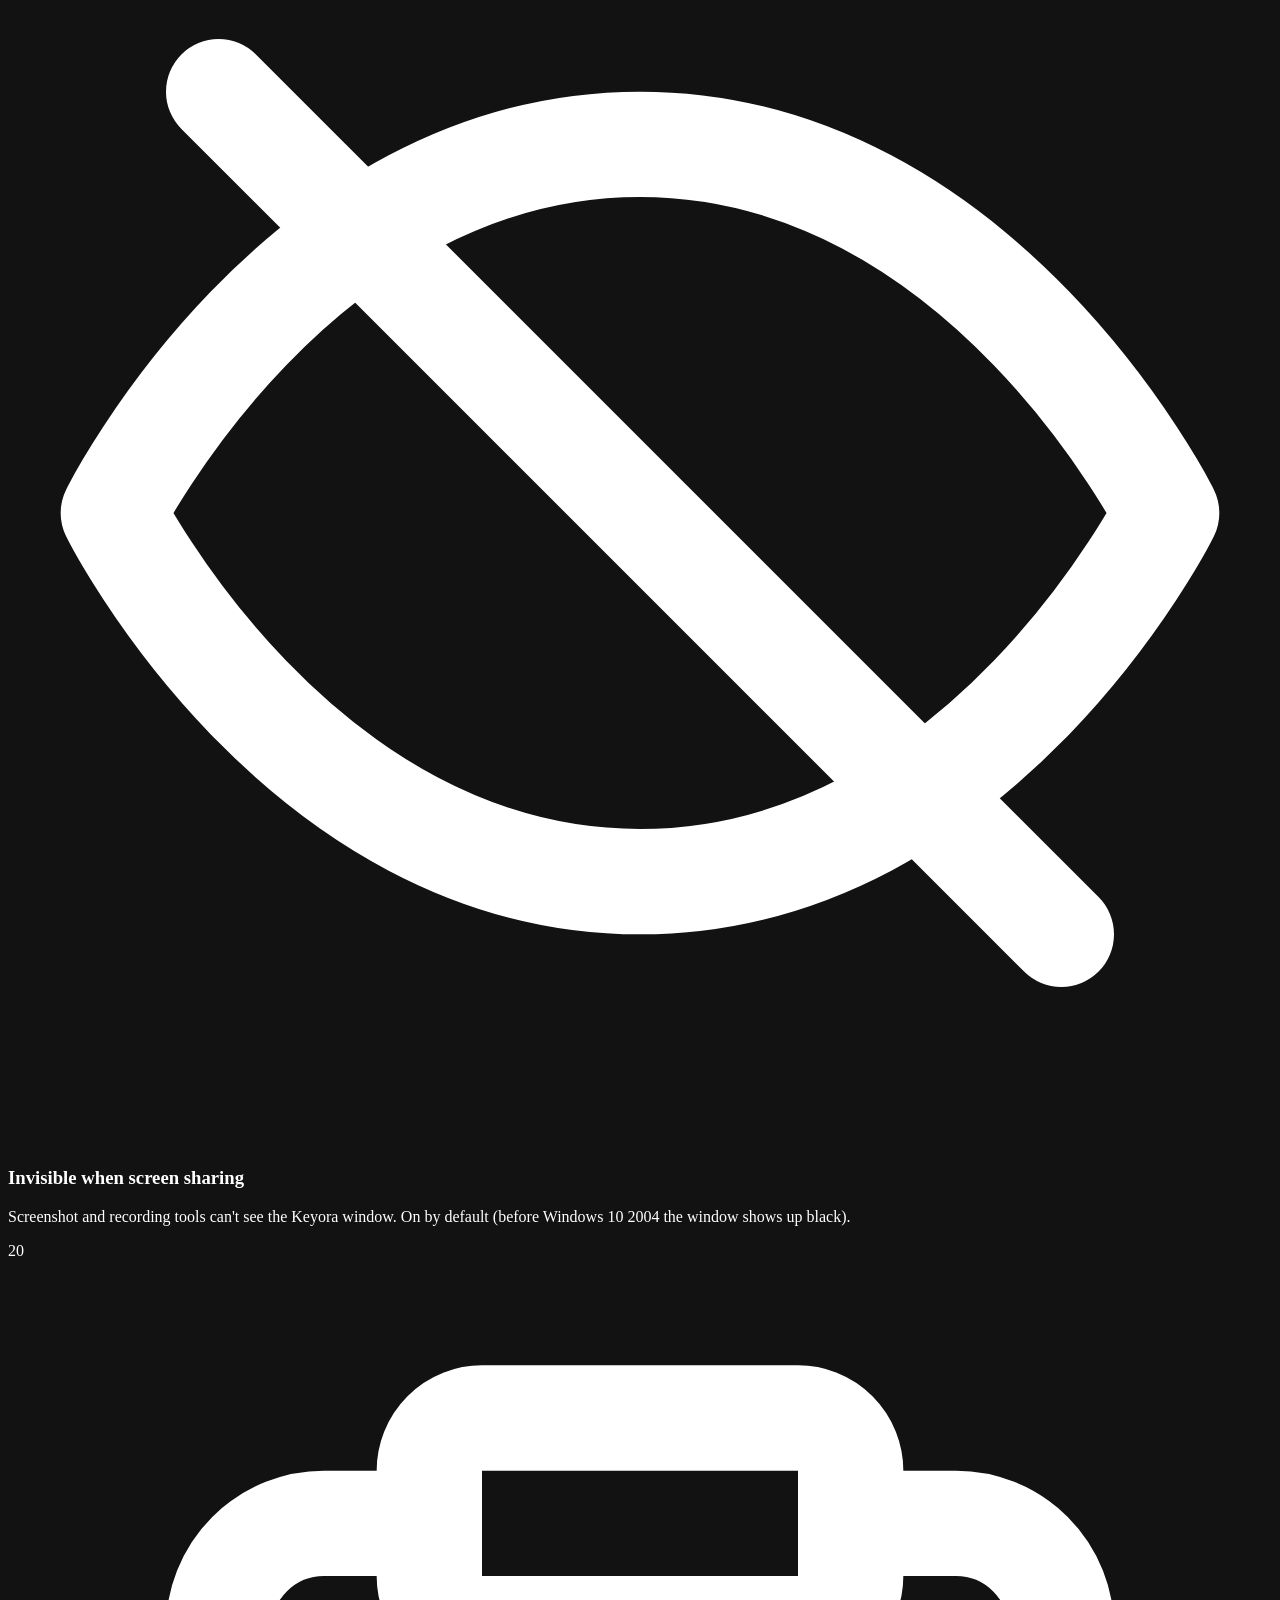
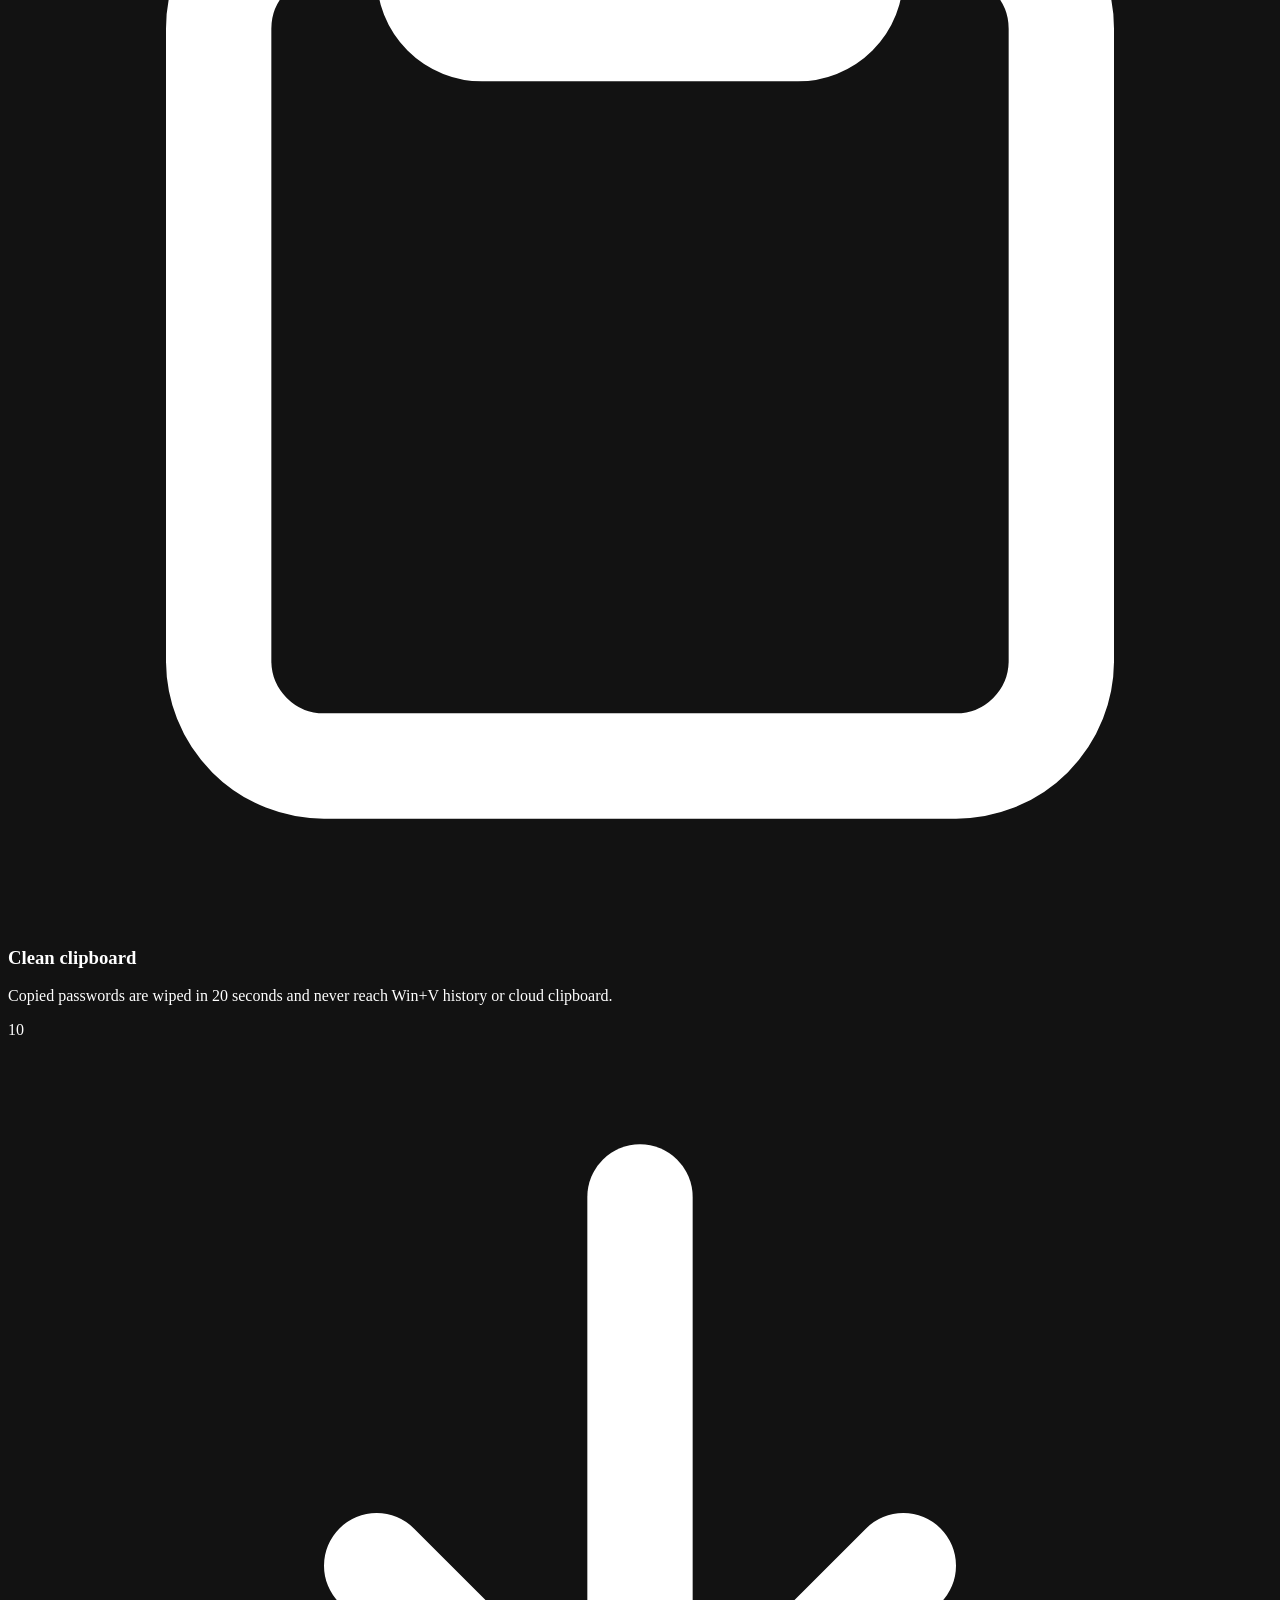
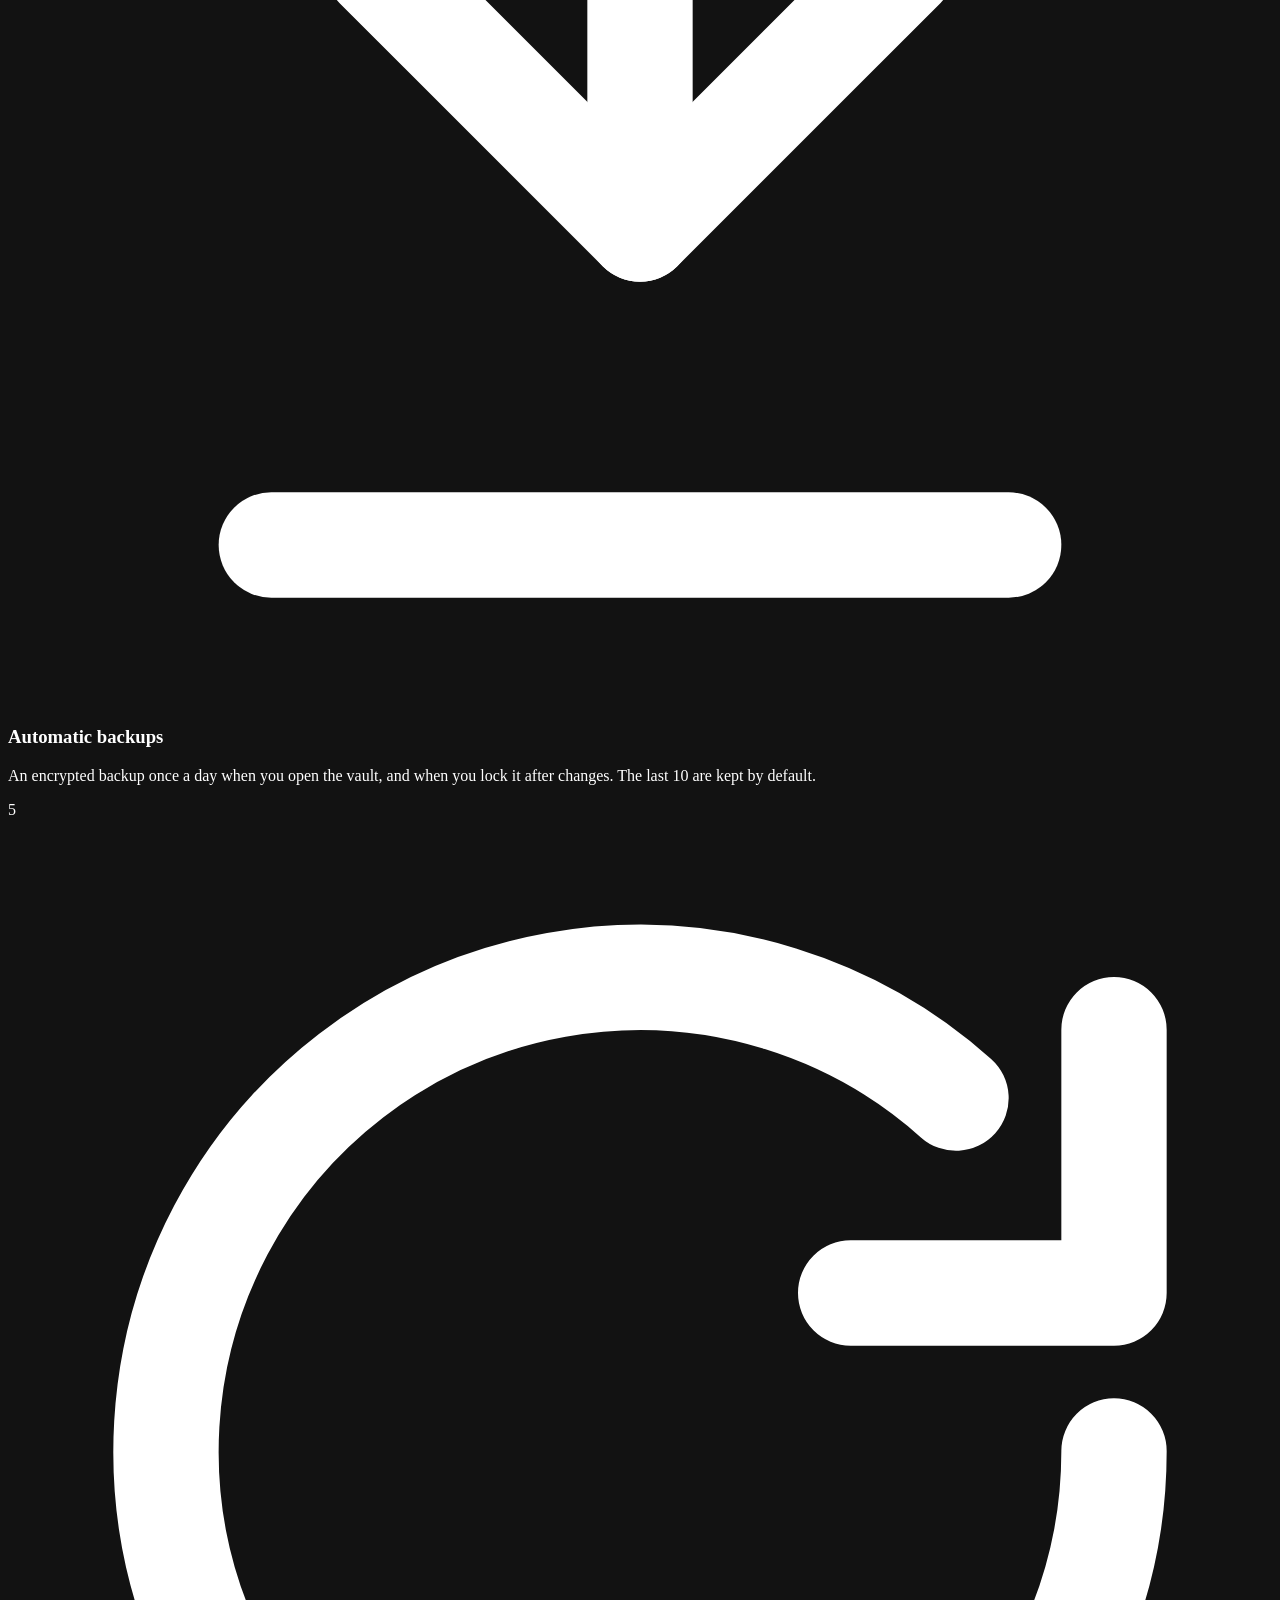
==== commit d07101e8: "Ürün ekran görüntüsü 1.2.1: kategori sütunu - main-dark.png sahte kasadan yeniden çekildi; kategori " ====
--- a/public/en/index.html
+++ b/public/en/index.html
@@ -124,7 +124,7 @@
         <div class="bar" aria-hidden="true"><i></i><i></i><i></i><span>Keyora</span></div>
         <div class="shot-wrap">
           <img src="/assets/main-dark.png" width="1375" height="800" loading="lazy"
-               alt="Keyora main window: categories on the left, entry rows with app name, username and masked password on the right">
+               alt="Keyora main window: categories on the left, entry rows with app name, category, username and masked password on the right">
           <span class="pin p1" aria-hidden="true">1</span>
           <span class="pin p2" aria-hidden="true">2</span>
           <span class="pin p3" aria-hidden="true">3</span>
@@ -132,7 +132,7 @@
         </div>
       </figure>
       <ol class="notes reveal">
-        <li><strong>Instant search</strong>Filters as you type an app or username; categories and favorites on the left.</li>
+        <li><strong>Instant search</strong>Filters as you type an app name, username or category; categories and favorites on the left.</li>
         <li><strong>One-click copy</strong>Username or password; whatever you copy is wiped from the clipboard after 20 seconds and never lands in Win+V history.</li>
         <li><strong>10-second peek</strong>Shows a password when you need to see it, then masks it again after 10 seconds.</li>
         <li><strong>One-key lock</strong>Ctrl+L or the Lock button; when Windows locks, Keyora locks too.</li>
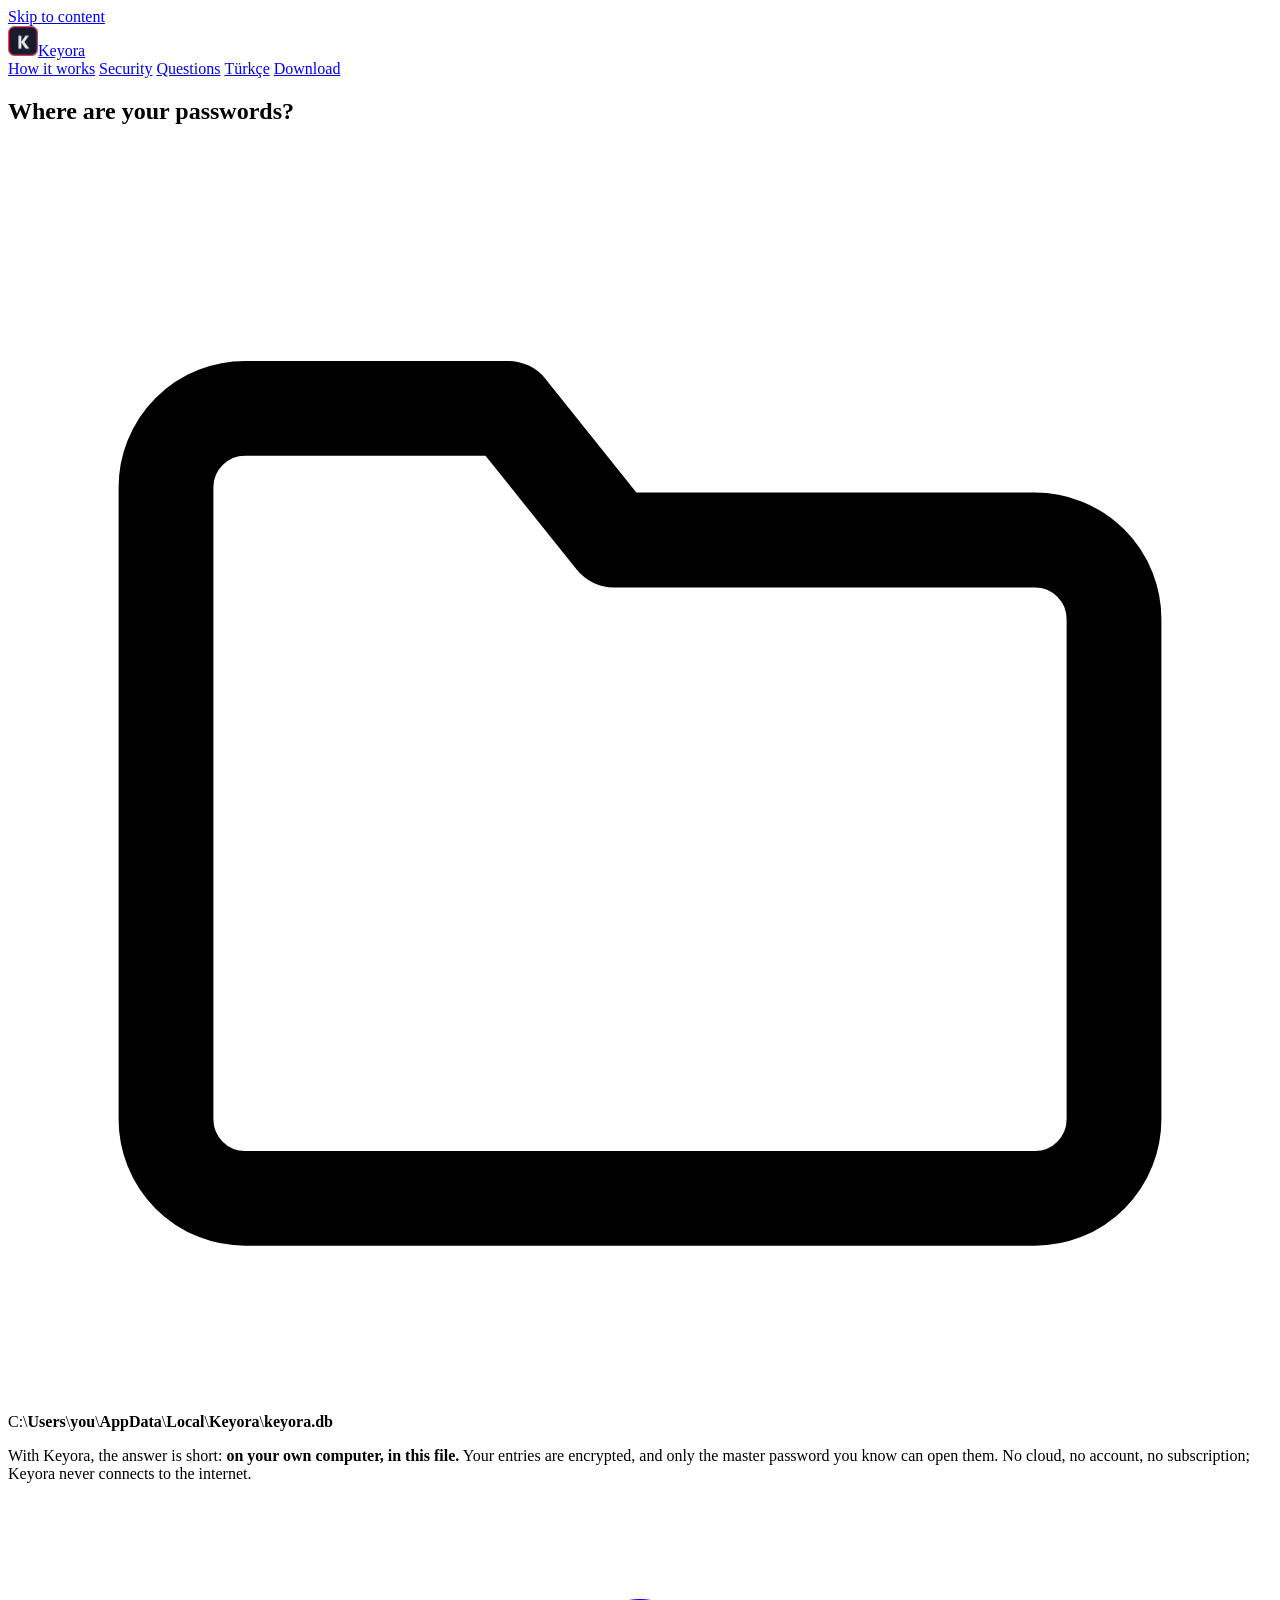
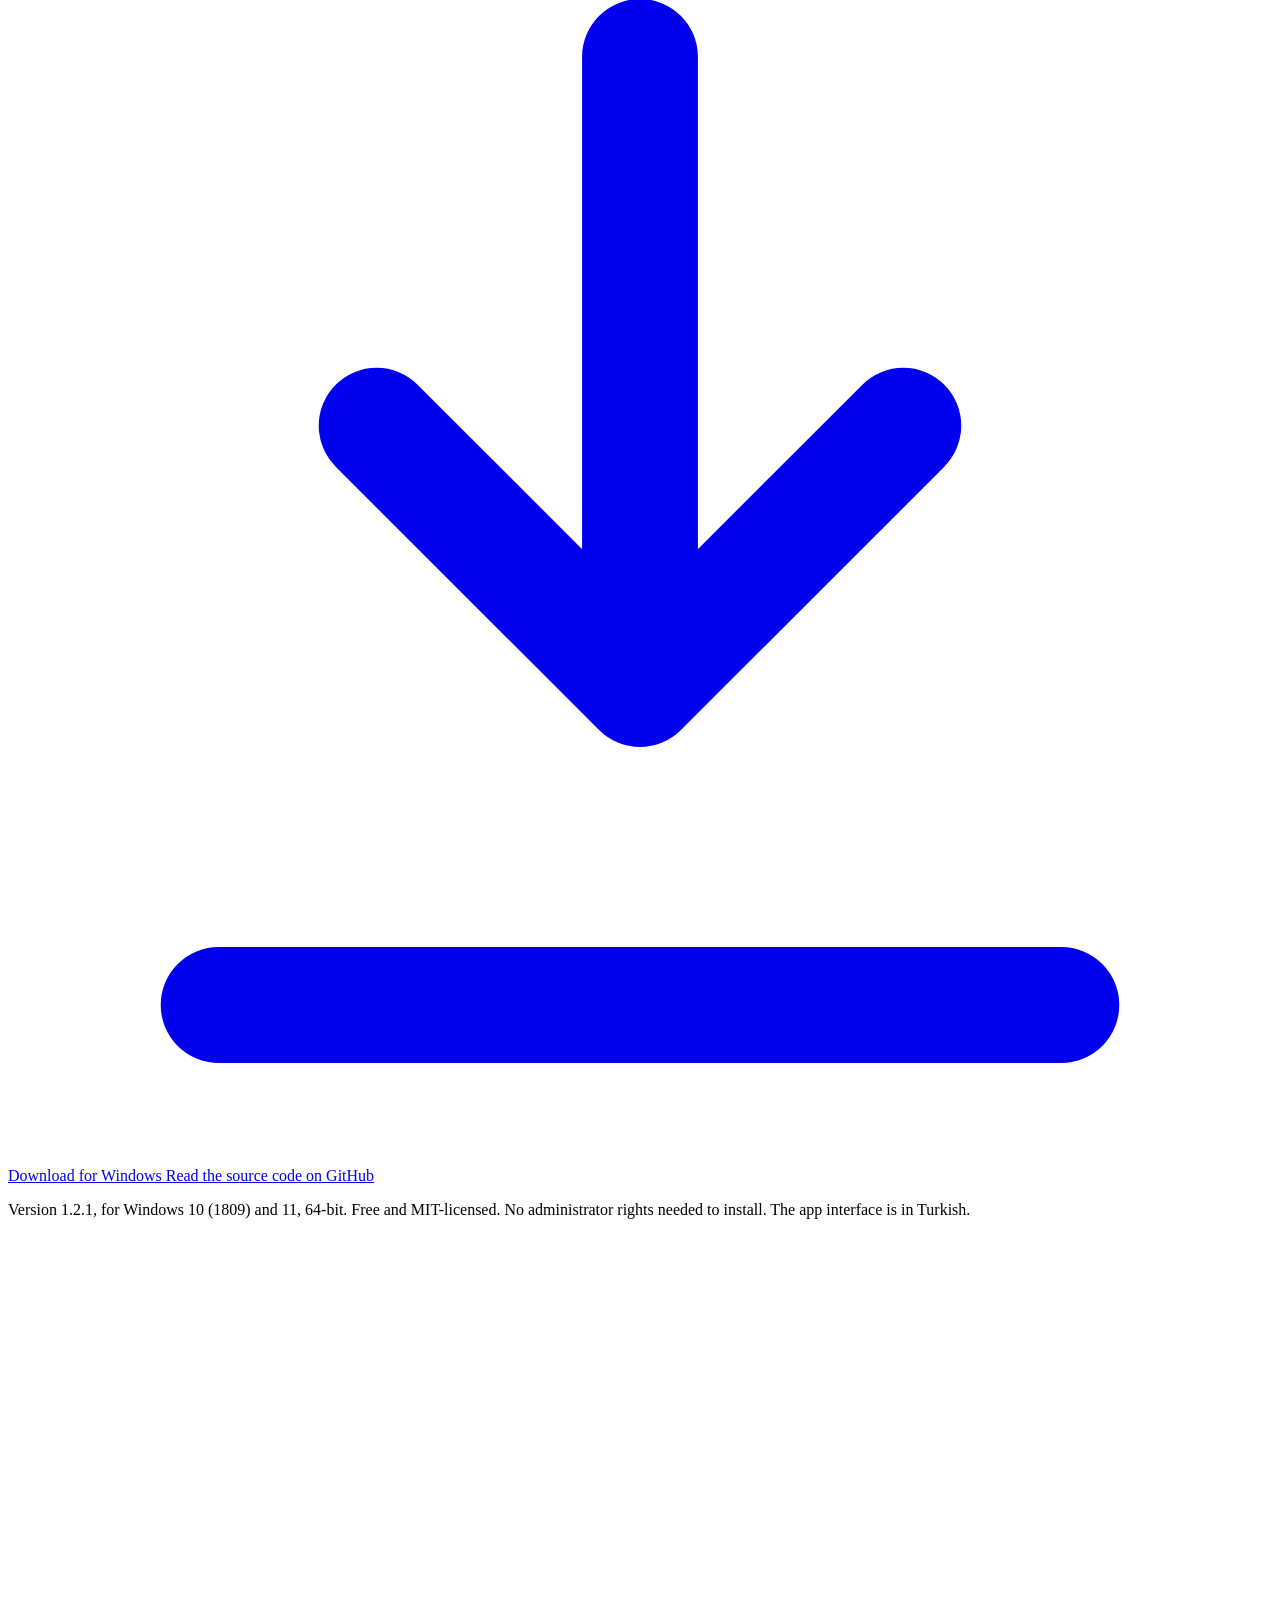
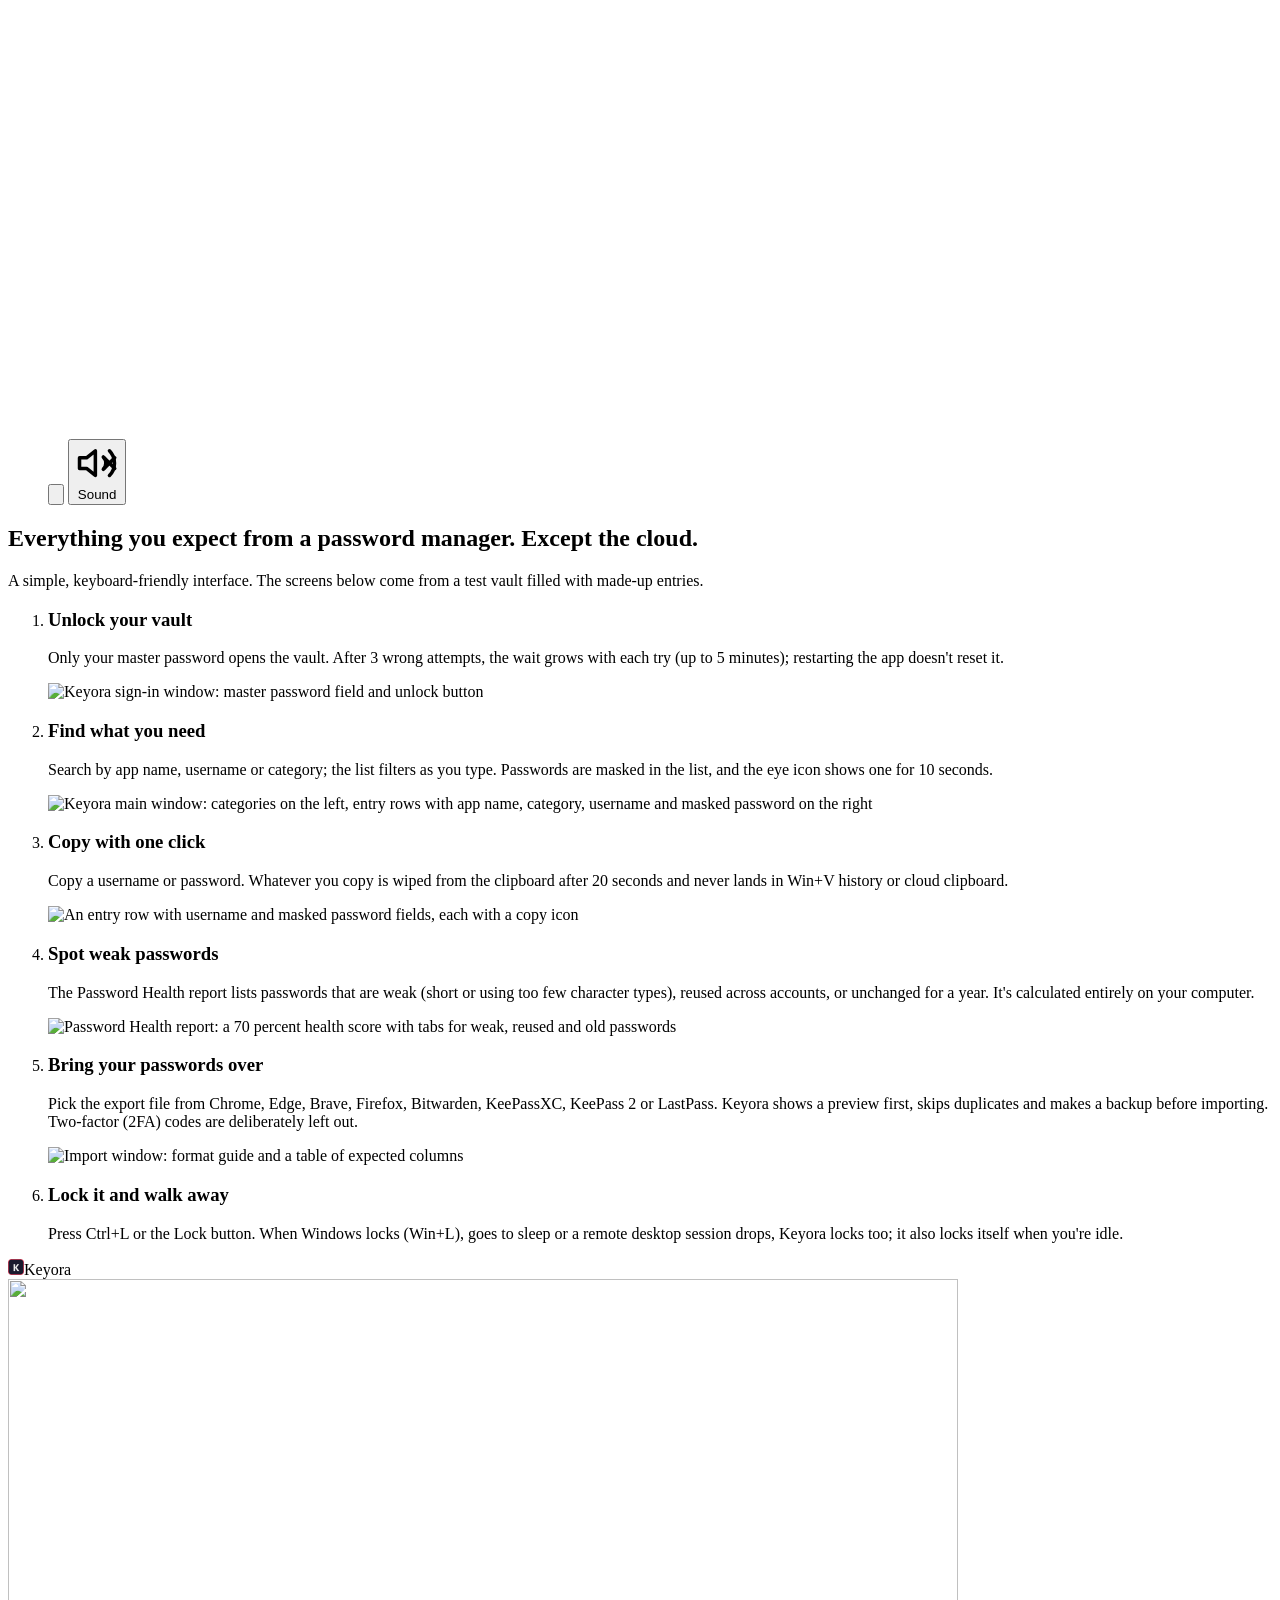
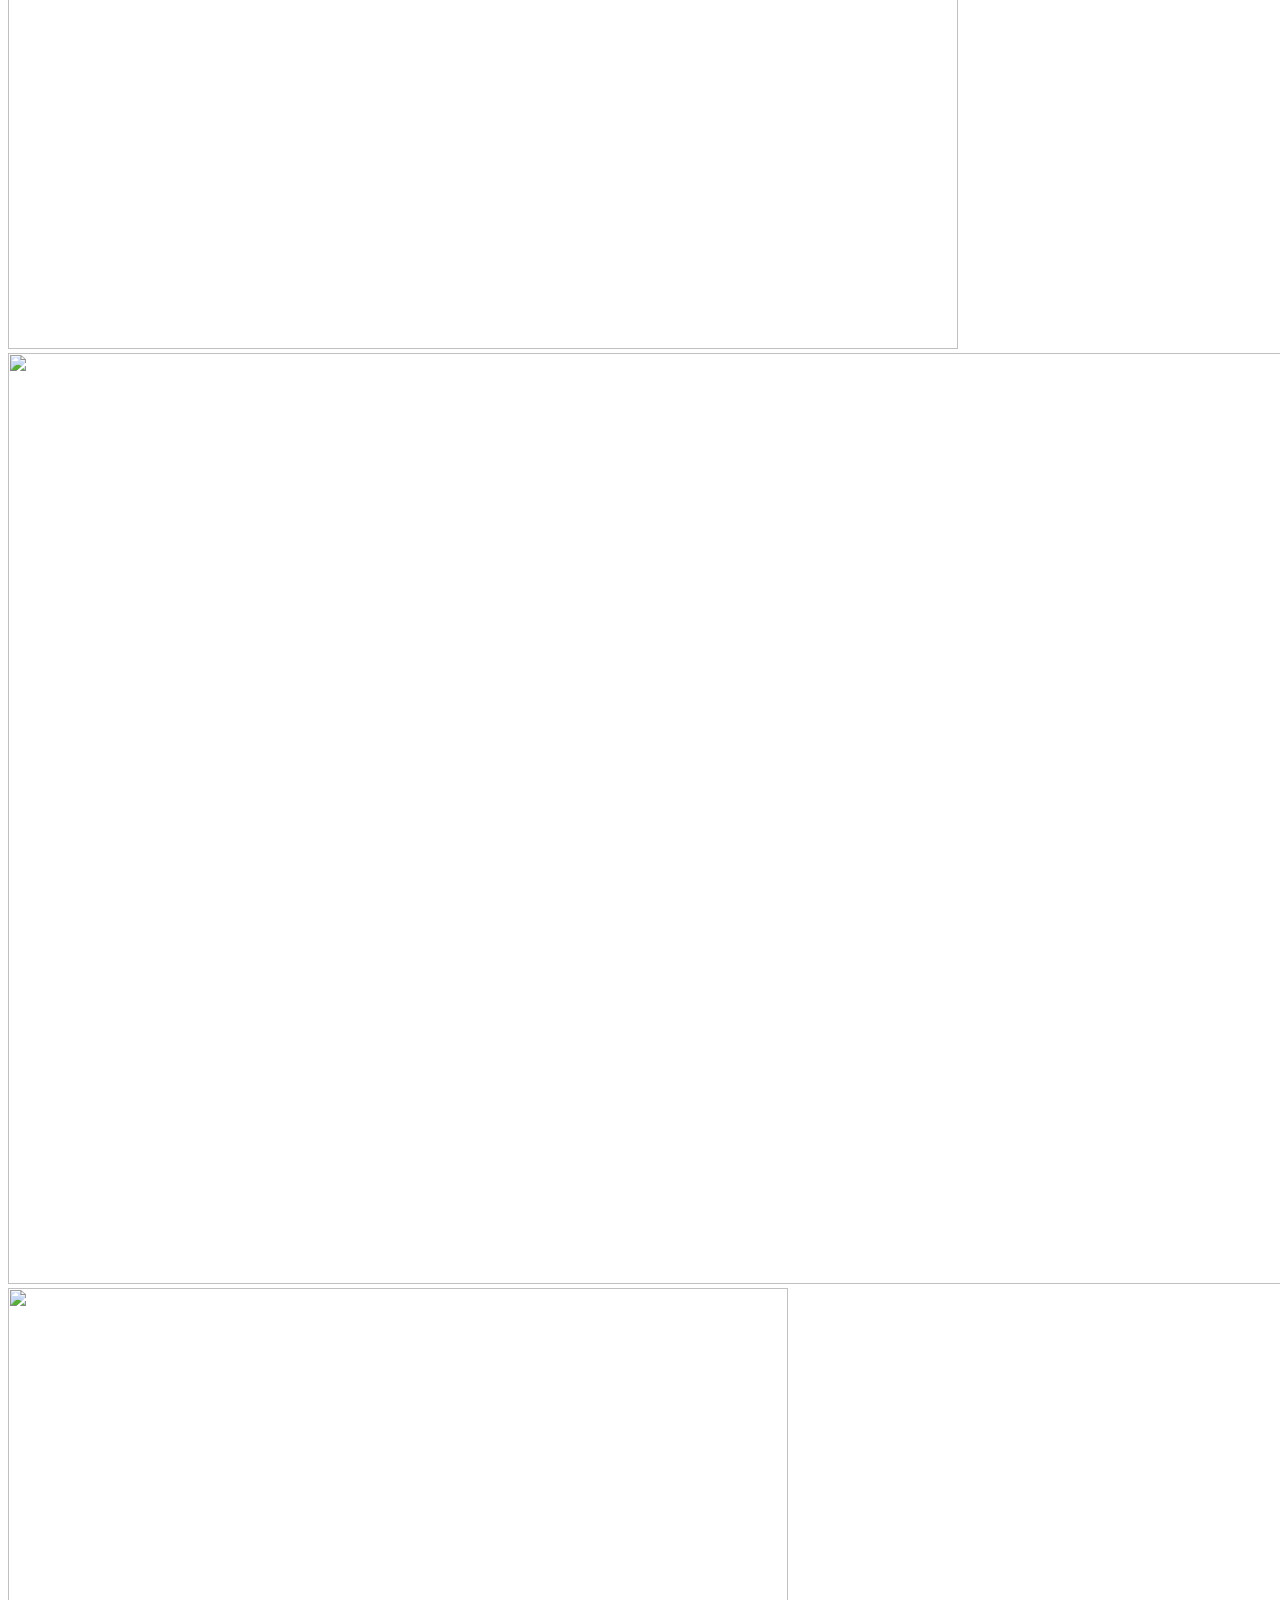
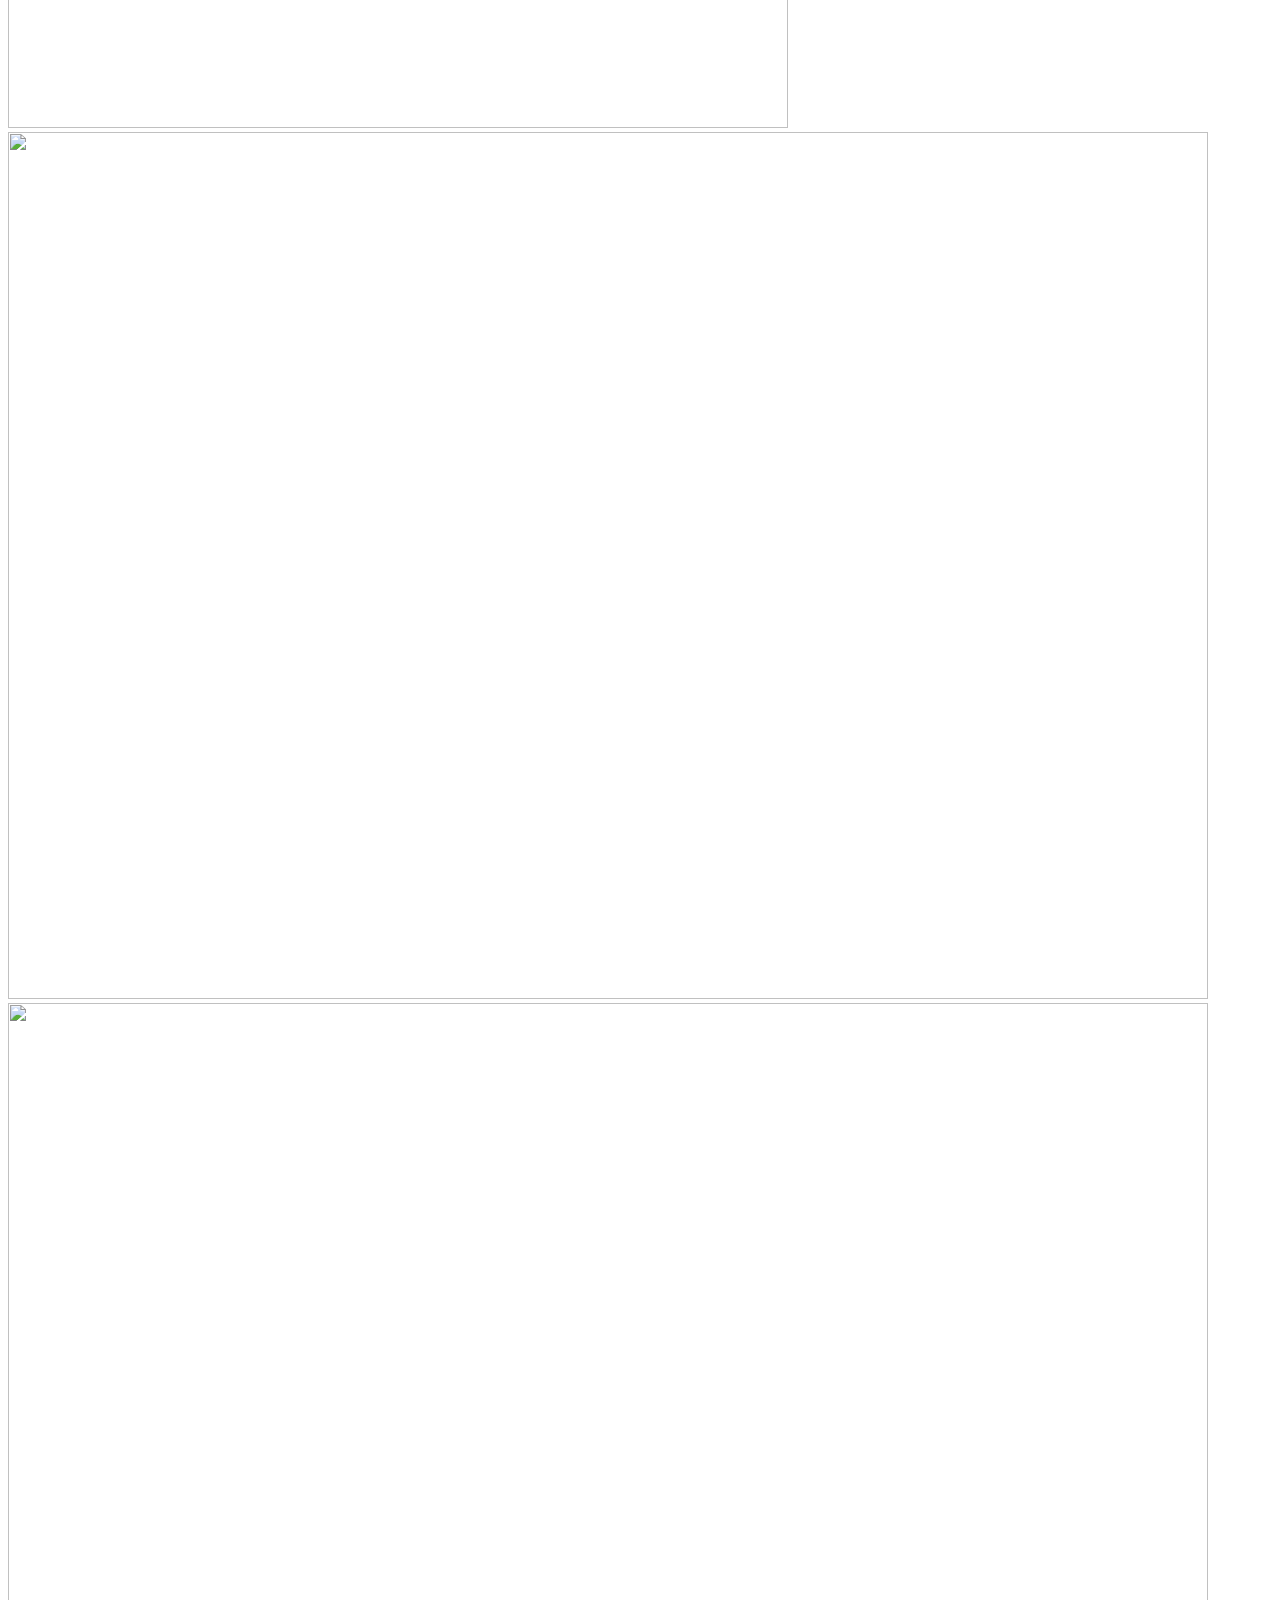
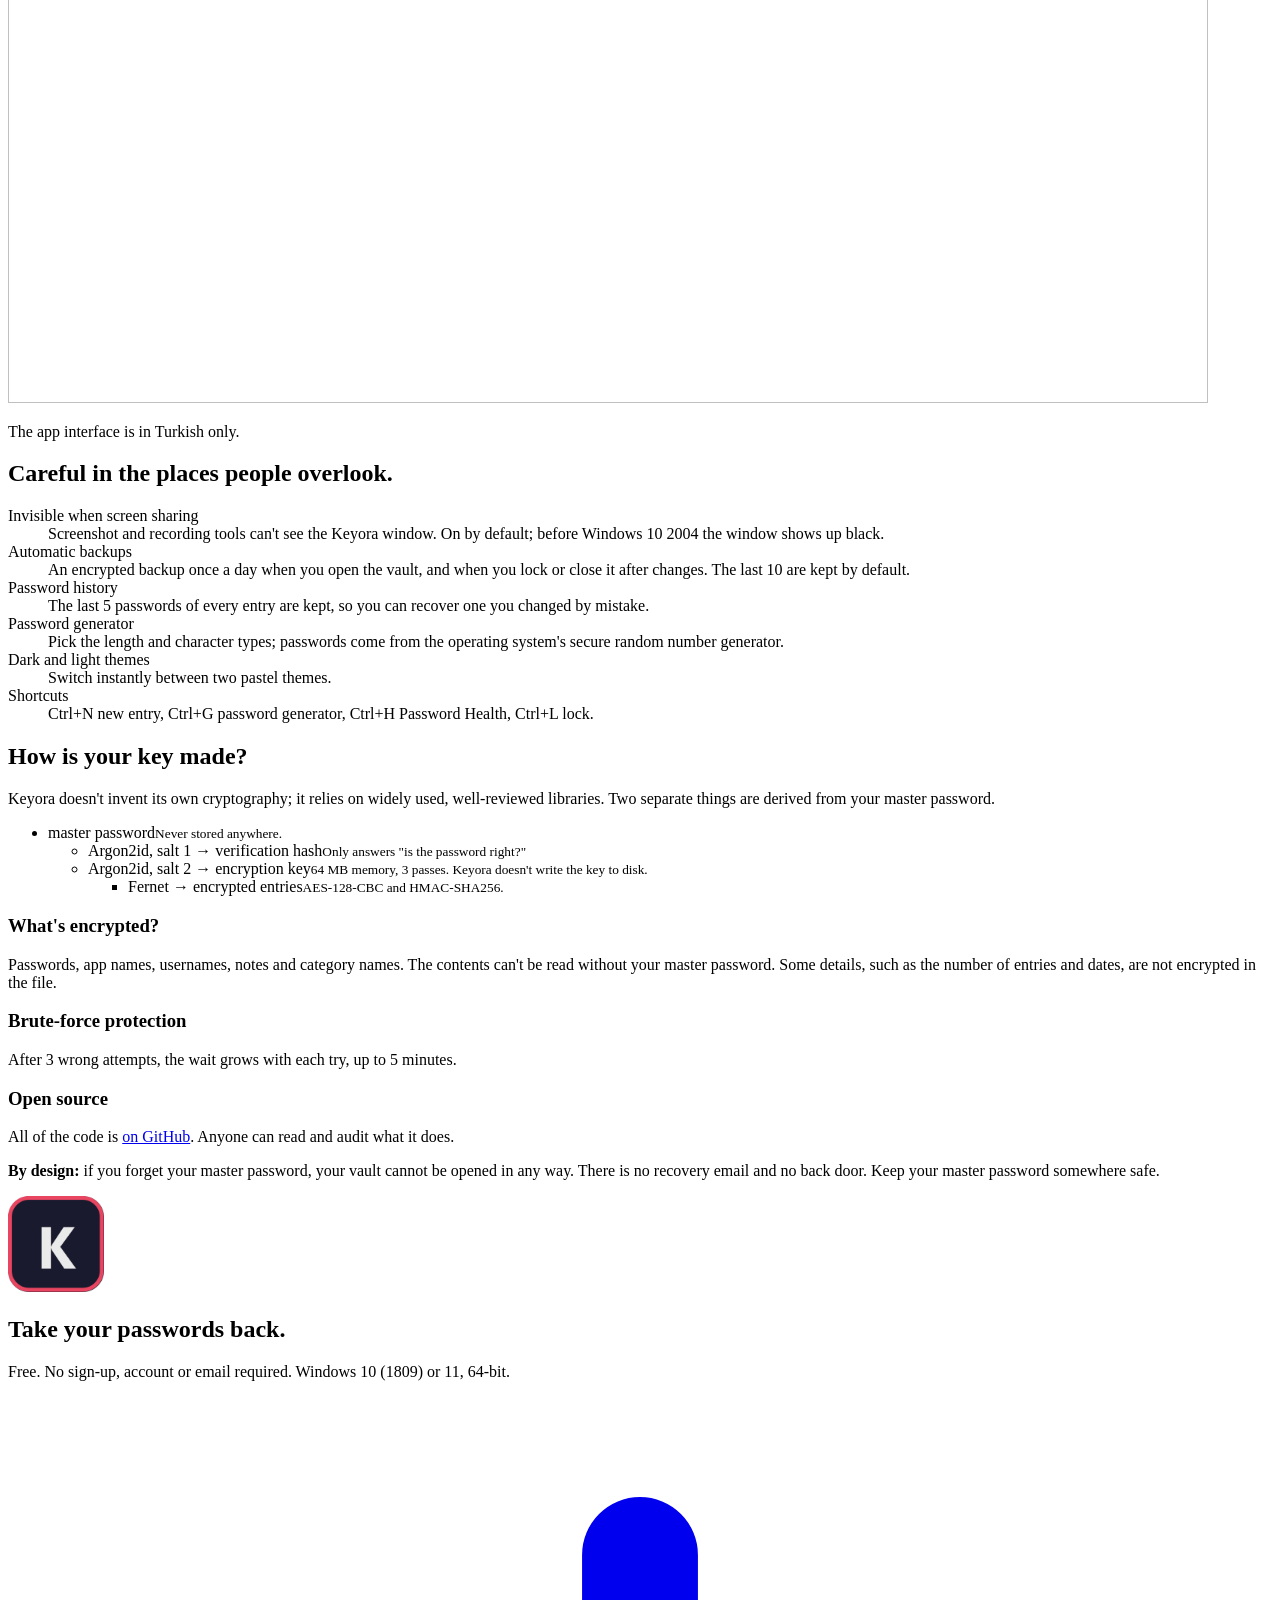
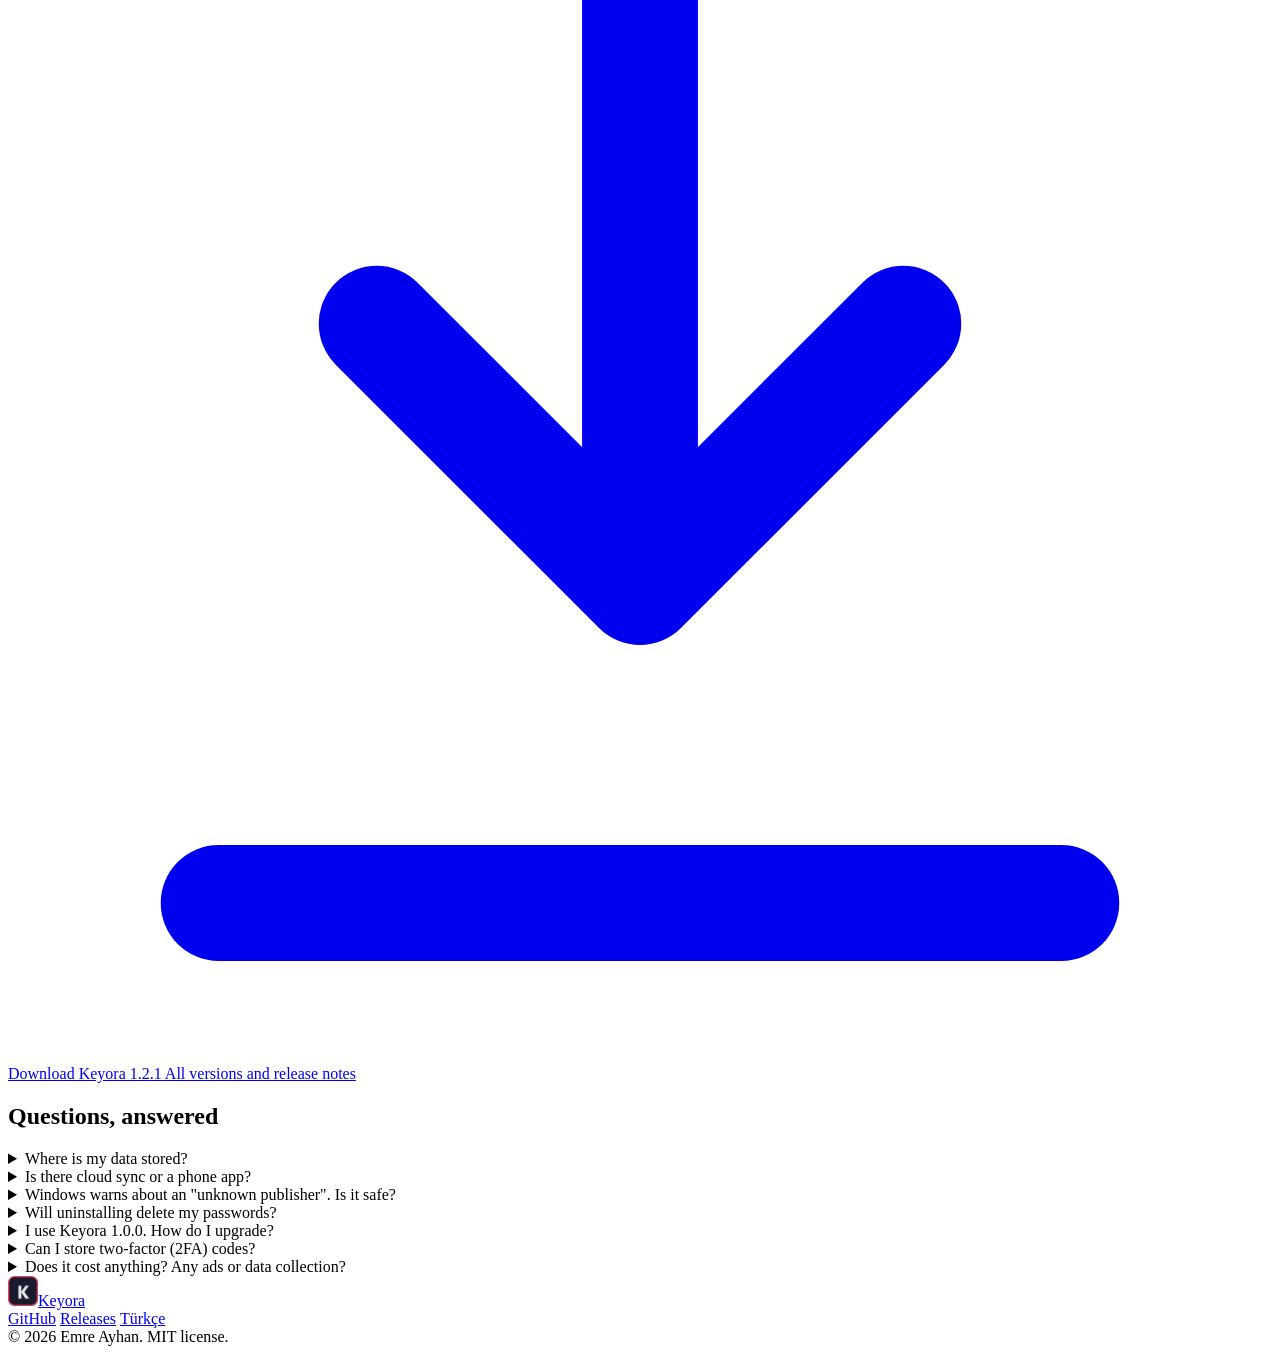
==== commit cf818965: "Tanıtım sayfası baştan tasarlandı - Açık zemin (uygulamanın açık teması) + koyu kasa panelleri (koyu" ====
--- a/public/en/index.html
+++ b/public/en/index.html
@@ -4,9 +4,9 @@
   <meta charset="utf-8">
   <meta name="viewport" content="width=device-width, initial-scale=1">
   <title>Keyora — Your passwords. Only yours.</title>
-  <meta name="description" content="Keyora is a free, open-source Windows password manager that keeps your passwords only on your own computer, encrypted with Argon2id and Fernet. No cloud, no account, no internet connection.">
-  <meta name="theme-color" content="#15101e">
-  <meta name="color-scheme" content="dark">
+  <meta name="description" content="Keyora is a free, open-source Windows password manager that keeps your passwords encrypted with Argon2id and Fernet on your own computer only. No cloud, no account, no internet connection.">
+  <meta name="theme-color" content="#f3edf0">
+  <meta name="color-scheme" content="light">
   <link rel="alternate" hreflang="tr" href="/">
   <link rel="alternate" hreflang="en" href="/en/">
   <link rel="alternate" hreflang="x-default" href="/en/">
@@ -19,279 +19,180 @@
   <meta property="og:locale" content="en_US">
   <link rel="preload" href="/assets/fonts/fraunces-latin.woff2" as="font" type="font/woff2" crossorigin>
   <link rel="preload" href="/assets/fonts/instrument-sans-latin.woff2" as="font" type="font/woff2" crossorigin>
+  <link rel="preload" href="/assets/fonts/cascadia-mono-latin.woff2" as="font" type="font/woff2" crossorigin>
   <link rel="stylesheet" href="/assets/style.css">
   <script src="/assets/main.js"></script>
 </head>
 <body>
-
-<header class="topbar">
+<a class="skip" href="#content">Skip to content</a>
+
+<header class="top">
   <div class="wrap">
     <a class="brand" href="/en/"><img src="/assets/keyora.png" alt="" width="30" height="30">Keyora</a>
-    <nav class="nav" aria-label="Main menu">
-      <a class="hide-md" href="#features">Features</a>
-      <a class="hide-md" href="#security">Security</a>
-      <a class="hide-md" href="#faq">FAQ</a>
-      <a class="lang" href="/" hreflang="tr" lang="tr" aria-label="Türkçe">TR</a>
-      <a class="btn primary" href="#download">Download</a>
+    <nav aria-label="Main menu">
+      <a class="hide-sm" href="#how">How it works</a>
+      <a class="hide-sm" href="#security">Security</a>
+      <a class="hide-sm" href="#faq">Questions</a>
+      <a href="/" hreflang="tr" lang="tr">Türkçe</a>
+      <a class="btn small" href="#download">Download</a>
     </nav>
   </div>
 </header>
 
-<main>
-  <!-- ============ HERO ============ -->
+<main id="content">
   <section class="hero">
-    <div class="grid-lines" aria-hidden="true"></div>
-    <div class="wrap hero-grid">
+    <div class="wrap">
       <div>
-        <span class="eyebrow rise d1">For Windows · Free · Open source</span>
-        <h1 class="rise d2">Your passwords.<br><em>Only yours.</em></h1>
-        <p class="lede rise d3">Keyora keeps your passwords encrypted on your own computer, not on some company's server. No cloud, no account, no subscription — and it never connects to the internet.</p>
-        <div class="cta rise d4">
-          <a class="btn primary" href="https://github.com/emreayhn/keyora/releases/download/v1.2.1/Keyora-Setup-1.2.1.exe">
+        <h1>Where are your passwords?</h1>
+        <p class="addr" data-type>
+          <svg viewBox="0 0 24 24" fill="none" stroke="currentColor" stroke-width="1.8" stroke-linejoin="round" aria-hidden="true"><path d="M3 6.5A1.5 1.5 0 0 1 4.5 5h5l2 2.5h8A1.5 1.5 0 0 1 21 9v9.5a1.5 1.5 0 0 1-1.5 1.5h-15A1.5 1.5 0 0 1 3 18.5z"/></svg>
+          <span class="path">C:\<wbr><b>Users</b>\<wbr><b>you</b>\<wbr><b>AppData</b>\<wbr><b>Local</b>\<wbr><b>Keyora</b>\<wbr><b class="db">keyora.db</b></span>
+        </p>
+        <p class="answer">With Keyora, the answer is short: <strong>on your own computer, in this file.</strong> Your entries are encrypted, and only the master password you know can open them. No cloud, no account, no subscription; Keyora never connects to the internet.</p>
+        <div class="cta">
+          <a class="btn" href="https://github.com/emreayhn/keyora/releases/download/v1.2.1/Keyora-Setup-1.2.1.exe">
             <svg viewBox="0 0 24 24" fill="none" stroke="currentColor" stroke-width="2.2" stroke-linecap="round" stroke-linejoin="round" aria-hidden="true"><path d="M12 3v12m0 0-5-5m5 5 5-5M4 21h16"/></svg>
             Download for Windows
           </a>
-          <a class="btn" href="https://github.com/emreayhn/keyora">
-            <svg viewBox="0 0 24 24" fill="currentColor" aria-hidden="true"><path d="M12 .5a11.5 11.5 0 0 0-3.64 22.41c.58.1.79-.25.79-.56v-2c-3.2.7-3.88-1.37-3.88-1.37-.52-1.33-1.28-1.69-1.28-1.69-1.05-.71.08-.7.08-.7 1.16.08 1.77 1.19 1.77 1.19 1.03 1.77 2.7 1.26 3.36.96.1-.75.4-1.26.73-1.55-2.55-.29-5.24-1.28-5.24-5.68 0-1.26.45-2.28 1.19-3.09-.12-.29-.52-1.46.11-3.05 0 0 .97-.31 3.17 1.18a11 11 0 0 1 5.77 0c2.2-1.49 3.17-1.18 3.17-1.18.63 1.59.23 2.76.11 3.05.74.81 1.19 1.83 1.19 3.09 0 4.41-2.69 5.39-5.25 5.67.41.36.78 1.06.78 2.14v3.17c0 .31.21.67.8.56A11.5 11.5 0 0 0 12 .5z"/></svg>
-            Source code
-          </a>
-        </div>
-        <p class="cta-note rise d5">v1.2.1 · Windows 10 / 11 · 64-bit · MIT license · App interface in Turkish</p>
-        <div class="zeros rise d6">
-          <div><b>0</b><span>servers</span></div>
-          <div><b>0</b><span>accounts</span></div>
-          <div><b>0</b><span>bytes out</span></div>
-        </div>
-      </div>
-
-      <div class="stage rise d4">
-        <div class="phone">
-          <video id="promo" src="/assets/media/keyora-tanitim.mp4" poster="/assets/media/keyora-tanitim-poster.jpg"
-                 autoplay muted loop playsinline preload="metadata"
-                 aria-label="Keyora promo video (in Turkish): main screen, password generator, new entry and security features"></video>
-          <div class="vctl">
-          <button class="vbtn" id="playpause" type="button" data-state="playing"
-                  aria-label="Pause video" data-pause="Pause video" data-play="Play video">
+          <a class="link" href="https://github.com/emreayhn/keyora">Read the source code on GitHub</a>
+        </div>
+        <p class="fine">Version 1.2.1, for Windows 10 (1809) and 11, 64-bit. Free and MIT-licensed. No administrator rights needed to install. The app interface is in Turkish.</p>
+      </div>
+
+      <figure class="film">
+        <video id="promo" src="/assets/media/keyora-tur-kare.mp4" poster="/assets/media/keyora-tur-kare-poster.jpg"
+               autoplay muted loop playsinline preload="metadata" width="800" height="800"
+               aria-label="Keyora promo video (in Turkish): lock screen, entry list, clipboard clearing, password health and import"></video>
+        <figcaption>
+          <button class="vbtn" id="playpause" type="button" data-state="playing" aria-label="Pause video" data-pause="Pause video" data-play="Play video">
             <svg viewBox="0 0 24 24" fill="currentColor" aria-hidden="true"><path class="pause-i" d="M7 5h3.5v14H7zM13.5 5H17v14h-3.5z"/><path class="play-i" d="M7 4.5v15l12.5-7.5z"/></svg>
           </button>
-          <button class="vbtn" id="sound" type="button" aria-pressed="false" aria-label="Sound">
+          <button class="vbtn" id="sound" type="button" aria-pressed="false">
             <svg viewBox="0 0 24 24" fill="none" stroke="currentColor" stroke-width="2" stroke-linecap="round" stroke-linejoin="round" aria-hidden="true"><path d="M11 5 6 9H2v6h4l5 4z"/><path class="on" d="M15.5 8.5a5 5 0 0 1 0 7M19 5a10 10 0 0 1 0 14"/><path class="off" d="m22 9-6 6m0-6 6 6"/></svg>
-            <span>Sound</span>
+            Sound
           </button>
+        </figcaption>
+      </figure>
+    </div>
+  </section>
+
+  <section class="tour" id="how" aria-labelledby="how-title">
+    <div class="wrap">
+      <div class="intro">
+        <h2 id="how-title">Everything you expect from a password manager. Except the cloud.</h2>
+        <p class="lede">A simple, keyboard-friendly interface. The screens below come from a test vault filled with made-up entries.</p>
+      </div>
+      <div class="tour-grid">
+        <ol class="steps">
+          <li class="step on" data-pane="0">
+            <h3>Unlock your vault</h3>
+            <p>Only your master password opens the vault. After 3 wrong attempts, the wait grows with each try (up to 5 minutes); restarting the app doesn't reset it.</p>
+            <div class="shot"><img src="/assets/screens/login.webp" width="950" height="670" loading="lazy" alt="Keyora sign-in window: master password field and unlock button"></div>
+          </li>
+          <li class="step" data-pane="1">
+            <h3>Find what you need</h3>
+            <p>Search by app name, username or category; the list filters as you type. Passwords are masked in the list, and the eye icon shows one for 10 seconds.</p>
+            <div class="shot"><img src="/assets/screens/main.webp" width="1600" height="931" loading="lazy" alt="Keyora main window: categories on the left, entry rows with app name, category, username and masked password on the right"></div>
+          </li>
+          <li class="step" data-pane="2">
+            <h3>Copy with one click</h3>
+            <p>Copy a username or password. Whatever you copy is wiped from the clipboard after 20 seconds and never lands in Win+V history or cloud clipboard.</p>
+            <div class="shot"><img src="/assets/screens/copy.webp" width="780" height="440" loading="lazy" alt="An entry row with username and masked password fields, each with a copy icon"></div>
+          </li>
+          <li class="step" data-pane="3">
+            <h3>Spot weak passwords</h3>
+            <p>The Password Health report lists passwords that are weak (short or using too few character types), reused across accounts, or unchanged for a year. It's calculated entirely on your computer.</p>
+            <div class="shot"><img src="/assets/screens/health.webp" width="1200" height="867" loading="lazy" alt="Password Health report: a 70 percent health score with tabs for weak, reused and old passwords"></div>
+          </li>
+          <li class="step" data-pane="4">
+            <h3>Bring your passwords over</h3>
+            <p>Pick the export file from Chrome, Edge, Brave, Firefox, Bitwarden, KeePassXC, KeePass 2 or LastPass. Keyora shows a preview first, skips duplicates and makes a backup before importing. Two-factor (2FA) codes are deliberately left out.</p>
+            <div class="shot"><img src="/assets/screens/import.webp" width="1200" height="1000" loading="lazy" alt="Import window: format guide and a table of expected columns"></div>
+          </li>
+          <li class="step" data-pane="0">
+            <h3>Lock it and walk away</h3>
+            <p>Press Ctrl+L or the Lock button. When Windows locks (Win+L), goes to sleep or a remote desktop session drops, Keyora locks too; it also locks itself when you're idle.</p>
+          </li>
+        </ol>
+        <div class="screen" aria-hidden="true">
+          <div class="win">
+            <div class="bar"><img src="/assets/keyora.png" alt="" width="16" height="16">Keyora<span class="ctl"><i></i><i></i><i></i></span></div>
+            <div class="panes">
+              <div class="pane mid on"><img src="/assets/screens/login.webp" width="950" height="670" alt=""></div>
+              <div class="pane full"><img src="/assets/screens/main.webp" width="1600" height="931" alt=""></div>
+              <div class="pane zoom"><img src="/assets/screens/copy.webp" width="780" height="440" loading="lazy" alt=""></div>
+              <div class="pane mid"><img src="/assets/screens/health.webp" width="1200" height="867" loading="lazy" alt=""></div>
+              <div class="pane mid"><img src="/assets/screens/import.webp" width="1200" height="1000" loading="lazy" alt=""></div>
+            </div>
           </div>
-        </div>
-        <div class="chip c1" aria-hidden="true">
-          <span class="ico"><svg viewBox="0 0 24 24" fill="none" stroke="currentColor" stroke-width="2" stroke-linecap="round" stroke-linejoin="round"><rect x="4" y="10" width="16" height="11" rx="2"/><path d="M8 10V7a4 4 0 0 1 8 0v3"/></svg></span>
-          <span><small>Encryption</small><strong>AES · Fernet</strong></span>
-        </div>
-        <div class="chip c2" aria-hidden="true">
-          <span class="ico"><svg viewBox="0 0 24 24" fill="none" stroke="currentColor" stroke-width="2" stroke-linecap="round" stroke-linejoin="round"><path d="M4 9h16M4 15h16M10 3 8 21M16 3l-2 18"/></svg></span>
-          <span><small>Key</small><strong>Argon2id</strong></span>
-        </div>
-        <div class="chip c3" aria-hidden="true">
-          <span class="ico"><svg viewBox="0 0 24 24" fill="none" stroke="currentColor" stroke-width="2" stroke-linecap="round" stroke-linejoin="round"><rect x="8" y="3" width="8" height="4" rx="1"/><path d="M8 5H6a2 2 0 0 0-2 2v12a2 2 0 0 0 2 2h12a2 2 0 0 0 2-2V7a2 2 0 0 0-2-2h-2"/><path d="M12 11v4l2 2"/></svg></span>
-          <span><small>Clipboard</small><strong>Cleared in 20 s</strong></span>
-        </div>
-      </div>
-    </div>
-  </section>
-
-  <!-- ============ PROBLEM ============ -->
-  <section class="problem">
-    <div class="wrap">
-      <span class="eyebrow reveal">Why Keyora?</span>
-      <ul class="questions">
-        <li><span>What if the company shuts down?</span></li>
-        <li><span>What if the server gets breached?</span></li>
-        <li><span>What if your account is deleted?</span></li>
-      </ul>
-      <div class="answer reveal">
-        <img src="/assets/keyora.png" alt="" width="56" height="56">
-        <p>Most password managers keep your passwords on their own servers. With Keyora, none of these questions apply to you: <strong>your vault never leaves your computer</strong>, and its only key is the master password that only you know.</p>
-      </div>
-    </div>
-  </section>
-
-  <!-- ============ PRODUCT ============ -->
-  <section>
-    <div class="wrap">
-      <div class="head reveal">
-        <span class="eyebrow">Interface</span>
-        <h2>All your passwords, <em>at a glance.</em></h2>
-        <p class="lede">Simple, fast and keyboard-friendly. Passwords in the list are masked; the eye icon shows one for 10 seconds.</p>
-      </div>
-      <figure class="window reveal">
-        <div class="bar" aria-hidden="true"><i></i><i></i><i></i><span>Keyora</span></div>
-        <div class="shot-wrap">
-          <img src="/assets/main-dark.png" width="1375" height="800" loading="lazy"
-               alt="Keyora main window: categories on the left, entry rows with app name, category, username and masked password on the right">
-          <span class="pin p1" aria-hidden="true">1</span>
-          <span class="pin p2" aria-hidden="true">2</span>
-          <span class="pin p3" aria-hidden="true">3</span>
-          <span class="pin p4" aria-hidden="true">4</span>
-        </div>
-      </figure>
-      <ol class="notes reveal">
-        <li><strong>Instant search</strong>Filters as you type an app name, username or category; categories and favorites on the left.</li>
-        <li><strong>One-click copy</strong>Username or password; whatever you copy is wiped from the clipboard after 20 seconds and never lands in Win+V history.</li>
-        <li><strong>10-second peek</strong>Shows a password when you need to see it, then masks it again after 10 seconds.</li>
-        <li><strong>One-key lock</strong>Ctrl+L or the Lock button; when Windows locks, Keyora locks too.</li>
-      </ol>
-    </div>
-  </section>
-
-  <!-- ============ FEATURES ============ -->
-  <section id="features">
-    <div class="wrap">
-      <div class="head center reveal">
-        <span class="eyebrow">Features</span>
-        <h2>Everything you expect from a password manager. <em>Except the cloud.</em></h2>
-      </div>
-      <div class="bento">
-        <article class="tile lead-tile reveal">
-          <span class="big-num" aria-hidden="true">0</span>
-          <span class="ico"><svg viewBox="0 0 24 24" fill="none" stroke="currentColor" stroke-width="2" stroke-linecap="round" stroke-linejoin="round" aria-hidden="true"><path d="M2 12h20M12 2a15 15 0 0 1 0 20M12 2a15 15 0 0 0 0 20"/><path d="m4 4 16 16"/></svg></span>
-          <h3>Never goes online.</h3>
-          <p>No update checks, no usage statistics, no crash reports. Your vault is a single file on your computer, not tied to any server, account or subscription.</p>
-        </article>
-        <article class="tile reveal">
-          <span class="ico"><svg viewBox="0 0 24 24" fill="none" stroke="currentColor" stroke-width="2" stroke-linecap="round" stroke-linejoin="round" aria-hidden="true"><rect x="3" y="4" width="18" height="12" rx="2"/><path d="M8 20h8M12 16v4"/></svg></span>
-          <h3>Locks when Windows locks</h3>
-          <p>Win+L, sleep or a dropped remote desktop session lock the vault immediately. It also locks itself when you're idle.</p>
-        </article>
-        <article class="tile reveal">
-          <span class="ico"><svg viewBox="0 0 24 24" fill="none" stroke="currentColor" stroke-width="2" stroke-linecap="round" stroke-linejoin="round" aria-hidden="true"><path d="M2 12s3.5-7 10-7 10 7 10 7-3.5 7-10 7S2 12 2 12z"/><path d="m4 4 16 16"/></svg></span>
-          <h3>Invisible when screen sharing</h3>
-          <p>Screenshot and recording tools can't see the Keyora window. On by default (before Windows 10 2004 the window shows up black).</p>
-        </article>
-        <article class="tile reveal">
-          <span class="big-num" aria-hidden="true">20</span>
-          <span class="ico"><svg viewBox="0 0 24 24" fill="none" stroke="currentColor" stroke-width="2" stroke-linecap="round" stroke-linejoin="round" aria-hidden="true"><rect x="8" y="3" width="8" height="4" rx="1"/><path d="M8 5H6a2 2 0 0 0-2 2v12a2 2 0 0 0 2 2h12a2 2 0 0 0 2-2V7a2 2 0 0 0-2-2h-2"/></svg></span>
-          <h3>Clean clipboard</h3>
-          <p>Copied passwords are wiped in 20 seconds and never reach Win+V history or cloud clipboard.</p>
-        </article>
-        <article class="tile reveal">
-          <span class="big-num" aria-hidden="true">10</span>
-          <span class="ico"><svg viewBox="0 0 24 24" fill="none" stroke="currentColor" stroke-width="2" stroke-linecap="round" stroke-linejoin="round" aria-hidden="true"><path d="M12 3v12"/><path d="m7 10 5 5 5-5"/><path d="M5 21h14"/></svg></span>
-          <h3>Automatic backups</h3>
-          <p>An encrypted backup once a day when you open the vault, and when you lock it after changes. The last 10 are kept by default.</p>
-        </article>
-        <article class="tile reveal">
-          <span class="big-num" aria-hidden="true">5</span>
-          <span class="ico"><svg viewBox="0 0 24 24" fill="none" stroke="currentColor" stroke-width="2" stroke-linecap="round" stroke-linejoin="round" aria-hidden="true"><path d="M21 12a9 9 0 1 1-3-6.7"/><path d="M21 4v5h-5"/></svg></span>
-          <h3>Password history</h3>
-          <p>The last 5 passwords of every entry are kept, so you can recover one you changed by mistake.</p>
-        </article>
-        <article class="tile wide reveal">
-          <span class="ico"><svg viewBox="0 0 24 24" fill="none" stroke="currentColor" stroke-width="2" stroke-linecap="round" stroke-linejoin="round" aria-hidden="true"><path d="M4 7h16M4 12h10M4 17h7"/><path d="m17 15 2 2 3-4"/></svg></span>
-          <h3>Strong password generator</h3>
-          <p>Pick the length and character types; passwords come from the operating system's secure random number generator.</p>
-        </article>
-        <article class="tile wide reveal">
-          <span class="ico"><svg viewBox="0 0 24 24" fill="none" stroke="currentColor" stroke-width="2" stroke-linecap="round" stroke-linejoin="round" aria-hidden="true"><circle cx="12" cy="12" r="9"/><path d="M12 3a9 9 0 0 0 0 18z" fill="currentColor"/></svg></span>
-          <h3>Dark and light themes, shortcuts</h3>
-          <p>Switch instantly between pastel dark and light themes. Ctrl+N new entry, Ctrl+G generator, Ctrl+H password health.</p>
-        </article>
-      </div>
-    </div>
-  </section>
-
-  <!-- ============ SECURITY ============ -->
-  <section id="security" class="security">
-    <div class="wrap">
-      <div class="head center reveal">
-        <span class="eyebrow">Security</span>
-        <h2>How your key <em>is born.</em></h2>
-        <p class="lede">Keyora doesn't invent its own cryptography; it relies on widely used, well-reviewed libraries.</p>
-      </div>
-
-      <div class="kdf reveal" role="img" aria-label="The master password is never stored. It goes through two separate Argon2id runs, each with its own salt: one produces a verification hash that only checks whether the password is right, the other produces the encryption key with 64 MB of memory and 3 passes, never written to disk. That key encrypts your entries with Fernet (AES-128-CBC + HMAC-SHA256).">
-        <div class="node root"><small>You</small><strong>Master password</strong><p>Never stored anywhere.</p></div>
-        <div class="fork"></div>
-        <div class="branches">
-          <div class="branch">
-            <div class="node"><small>Argon2id · salt 1</small><strong>Verification hash</strong><p>Only answers "is the password right?"</p></div>
-          </div>
-          <div class="branch">
-            <div class="node"><small>Argon2id · salt 2</small><strong>Encryption key</strong><p>64 MB memory, 3 passes. Not written to disk.</p></div>
-            <div class="wire"></div>
-            <div class="node ok"><small>Fernet</small><strong>Encrypted entries</strong><p>AES-128-CBC + HMAC-SHA256</p></div>
-          </div>
-        </div>
-      </div>
-
-      <div class="facts">
-        <div class="fact reveal"><b>What's encrypted?</b><p>Passwords, app names, usernames, notes and category names. The contents can't be read without your master password.</p></div>
-        <div class="fact reveal"><b>Brute-force protection</b><p>After 3 wrong attempts, the wait grows with each try (up to 5 minutes). Restarting the app doesn't reset it.</p></div>
-        <div class="fact reveal"><b>Open source</b><p>All of the code is on GitHub. Anyone can read and audit what it does.</p></div>
-      </div>
-      <p class="warn reveal"><strong>By design:</strong> if you forget your master password, your vault cannot be opened in any way. There is no recovery email and no back door. Keep your master password somewhere safe.</p>
-    </div>
-  </section>
-
-  <!-- ============ HEALTH + IMPORT ============ -->
-  <section>
-    <div class="wrap">
-      <div class="split">
-        <div class="reveal">
-          <span class="eyebrow">Password Health</span>
-          <h2>See which passwords <em>need changing.</em></h2>
-          <p class="lede">The report scans your vault and lists the entries that need attention; it's calculated entirely on your computer. Double-click an entry to fix it right away.</p>
-          <ul class="checks">
-            <li><span><strong>Weak</strong> — short or using too few character types</span></li>
-            <li><span><strong>Reused</strong> — the same password on more than one account</span></li>
-            <li><span><strong>Old</strong> — not changed for a year</span></li>
-          </ul>
-        </div>
-        <div class="window tilt reveal">
-          <div class="bar" aria-hidden="true"><i></i><i></i><i></i><span>Password Health</span></div>
-          <img src="/assets/health-dark.png" width="900" height="650" loading="lazy" alt="Password Health report: a 70 percent health score with tabs for weak, reused and old passwords">
-        </div>
-      </div>
-
-      <div class="split flip">
-        <div class="reveal">
-          <span class="eyebrow">Import</span>
-          <h2>Move your passwords over <em>in minutes.</em></h2>
-          <p class="lede">Pick the export file from the app you use now. Keyora detects the format, shows a preview first, skips duplicates and makes a backup before importing.</p>
-          <div class="chips">
-            <span>Chrome</span><span>Edge</span><span>Brave</span><span>Firefox</span><span>Bitwarden</span><span>KeePassXC</span><span>KeePass 2</span><span>LastPass</span><span>CSV</span>
-          </div>
-        </div>
-        <div class="window tilt reveal">
-          <div class="bar" aria-hidden="true"><i></i><i></i><i></i><span>Import</span></div>
-          <img src="/assets/import-dark.png" width="900" height="750" loading="lazy" alt="Import window: format guide and a table of expected columns">
-        </div>
-      </div>
-    </div>
-  </section>
-
-  <!-- ============ DOWNLOAD ============ -->
-  <section id="download" class="download">
-    <div class="wrap">
-      <div class="band reveal">
-        <img class="k" src="/assets/keyora.png" alt="" width="76" height="76">
-        <h2>Take your passwords <em>back.</em></h2>
-        <p class="lede">Free. No sign-up, account or email required. No administrator rights needed to install.</p>
+          <p class="screen-note">The app interface is in Turkish only.</p>
+        </div>
+      </div>
+    </div>
+  </section>
+
+  <section class="details" aria-labelledby="details-title">
+    <div class="wrap">
+      <h2 id="details-title">Careful in the places people overlook.</h2>
+      <dl>
+        <div><dt>Invisible when screen sharing</dt><dd>Screenshot and recording tools can't see the Keyora window. On by default; before Windows 10 2004 the window shows up black.</dd></div>
+        <div><dt>Automatic backups</dt><dd>An encrypted backup once a day when you open the vault, and when you lock or close it after changes. The last 10 are kept by default.</dd></div>
+        <div><dt>Password history</dt><dd>The last 5 passwords of every entry are kept, so you can recover one you changed by mistake.</dd></div>
+        <div><dt>Password generator</dt><dd>Pick the length and character types; passwords come from the operating system's secure random number generator.</dd></div>
+        <div><dt>Dark and light themes</dt><dd>Switch instantly between two pastel themes.</dd></div>
+        <div><dt>Shortcuts</dt><dd>Ctrl+N new entry, Ctrl+G password generator, Ctrl+H Password Health, Ctrl+L lock.</dd></div>
+      </dl>
+    </div>
+  </section>
+
+  <section class="vault" id="security" aria-labelledby="security-title">
+    <div class="wrap">
+      <h2 id="security-title">How is your key made?</h2>
+      <p class="lede">Keyora doesn't invent its own cryptography; it relies on widely used, well-reviewed libraries. Two separate things are derived from your master password.</p>
+      <div class="vault-grid">
+        <ul class="tree">
+          <li><span class="k">master password</span><small>Never stored anywhere.</small>
+            <ul>
+              <li><span class="via">Argon2id, salt 1 →</span> <span class="k">verification hash</span><small>Only answers "is the password right?"</small></li>
+              <li><span class="via">Argon2id, salt 2 →</span> <span class="k key">encryption key</span><small>64 MB memory, 3 passes. Keyora doesn't write the key to disk.</small>
+                <ul>
+                  <li><span class="via">Fernet →</span> <span class="k ok">encrypted entries</span><small>AES-128-CBC and HMAC-SHA256.</small></li>
+                </ul>
+              </li>
+            </ul>
+          </li>
+        </ul>
+        <div class="facts">
+          <div><h3>What's encrypted?</h3><p>Passwords, app names, usernames, notes and category names. The contents can't be read without your master password. Some details, such as the number of entries and dates, are not encrypted in the file.</p></div>
+          <div><h3>Brute-force protection</h3><p>After 3 wrong attempts, the wait grows with each try, up to 5 minutes.</p></div>
+          <div><h3>Open source</h3><p>All of the code is <a href="https://github.com/emreayhn/keyora">on GitHub</a>. Anyone can read and audit what it does.</p></div>
+        </div>
+      </div>
+      <p class="warn"><strong>By design:</strong> if you forget your master password, your vault cannot be opened in any way. There is no recovery email and no back door. Keep your master password somewhere safe.</p>
+    </div>
+  </section>
+
+  <section class="get" id="download" aria-labelledby="download-title">
+    <div class="wrap">
+      <img class="k" src="/assets/keyora.png" alt="" width="96" height="96">
+      <h2 id="download-title">Take your passwords back.</h2>
+      <div class="rest">
+        <p>Free. No sign-up, account or email required. Windows 10 (1809) or 11, 64-bit.</p>
         <div class="cta">
-          <a class="btn primary" href="https://github.com/emreayhn/keyora/releases/download/v1.2.1/Keyora-Setup-1.2.1.exe">
+          <a class="btn" href="https://github.com/emreayhn/keyora/releases/download/v1.2.1/Keyora-Setup-1.2.1.exe">
             <svg viewBox="0 0 24 24" fill="none" stroke="currentColor" stroke-width="2.2" stroke-linecap="round" stroke-linejoin="round" aria-hidden="true"><path d="M12 3v12m0 0-5-5m5 5 5-5M4 21h16"/></svg>
-            Download Keyora
+            Download Keyora 1.2.1
           </a>
-        </div>
-        <p class="alt">Windows 10 (1809) or 11, 64-bit · <a href="https://github.com/emreayhn/keyora/releases">All versions and release notes</a></p>
-      </div>
-    </div>
-  </section>
-
-  <!-- ============ FAQ ============ -->
-  <section id="faq">
-    <div class="wrap">
-      <div class="head center reveal">
-        <span class="eyebrow">FAQ</span>
-        <h2>Questions, answered</h2>
-      </div>
-      <div class="faq reveal">
+          <a class="link" href="https://github.com/emreayhn/keyora/releases">All versions and release notes</a>
+        </div>
+      </div>
+    </div>
+  </section>
+
+  <section class="faq" id="faq" aria-labelledby="faq-title">
+    <div class="wrap">
+      <h2 id="faq-title">Questions, answered</h2>
+      <div>
         <details>
           <summary>Where is my data stored?</summary>
           <p>Your vault lives in <code>%LOCALAPPDATA%\Keyora\keyora.db</code>, inside your Windows user folder. Wherever you install the app, it uses the same file. Your entries are encrypted and can't be read without your master password.</p>
@@ -302,7 +203,7 @@
         </details>
         <details>
           <summary>Windows warns about an "unknown publisher". Is it safe?</summary>
-          <p>The warning appears because the file isn't signed with a paid code-signing certificate; it says nothing about the app itself. Choose "More info → Run anyway" to continue. The full source code is public on GitHub.</p>
+          <p>The warning appears because the file isn't signed with a paid code-signing certificate; it says nothing about the app itself. Choose "More info", then "Run anyway" to continue. The full source code is public on GitHub.</p>
         </details>
         <details>
           <summary>Will uninstalling delete my passwords?</summary>
@@ -333,7 +234,7 @@
       <a href="https://github.com/emreayhn/keyora/releases">Releases</a>
       <a href="/" hreflang="tr" lang="tr">Türkçe</a>
     </nav>
-    <span>© 2026 Emre Ayhan · MIT license</span>
+    <span class="copy">© 2026 Emre Ayhan. MIT license.</span>
   </div>
 </footer>
 
